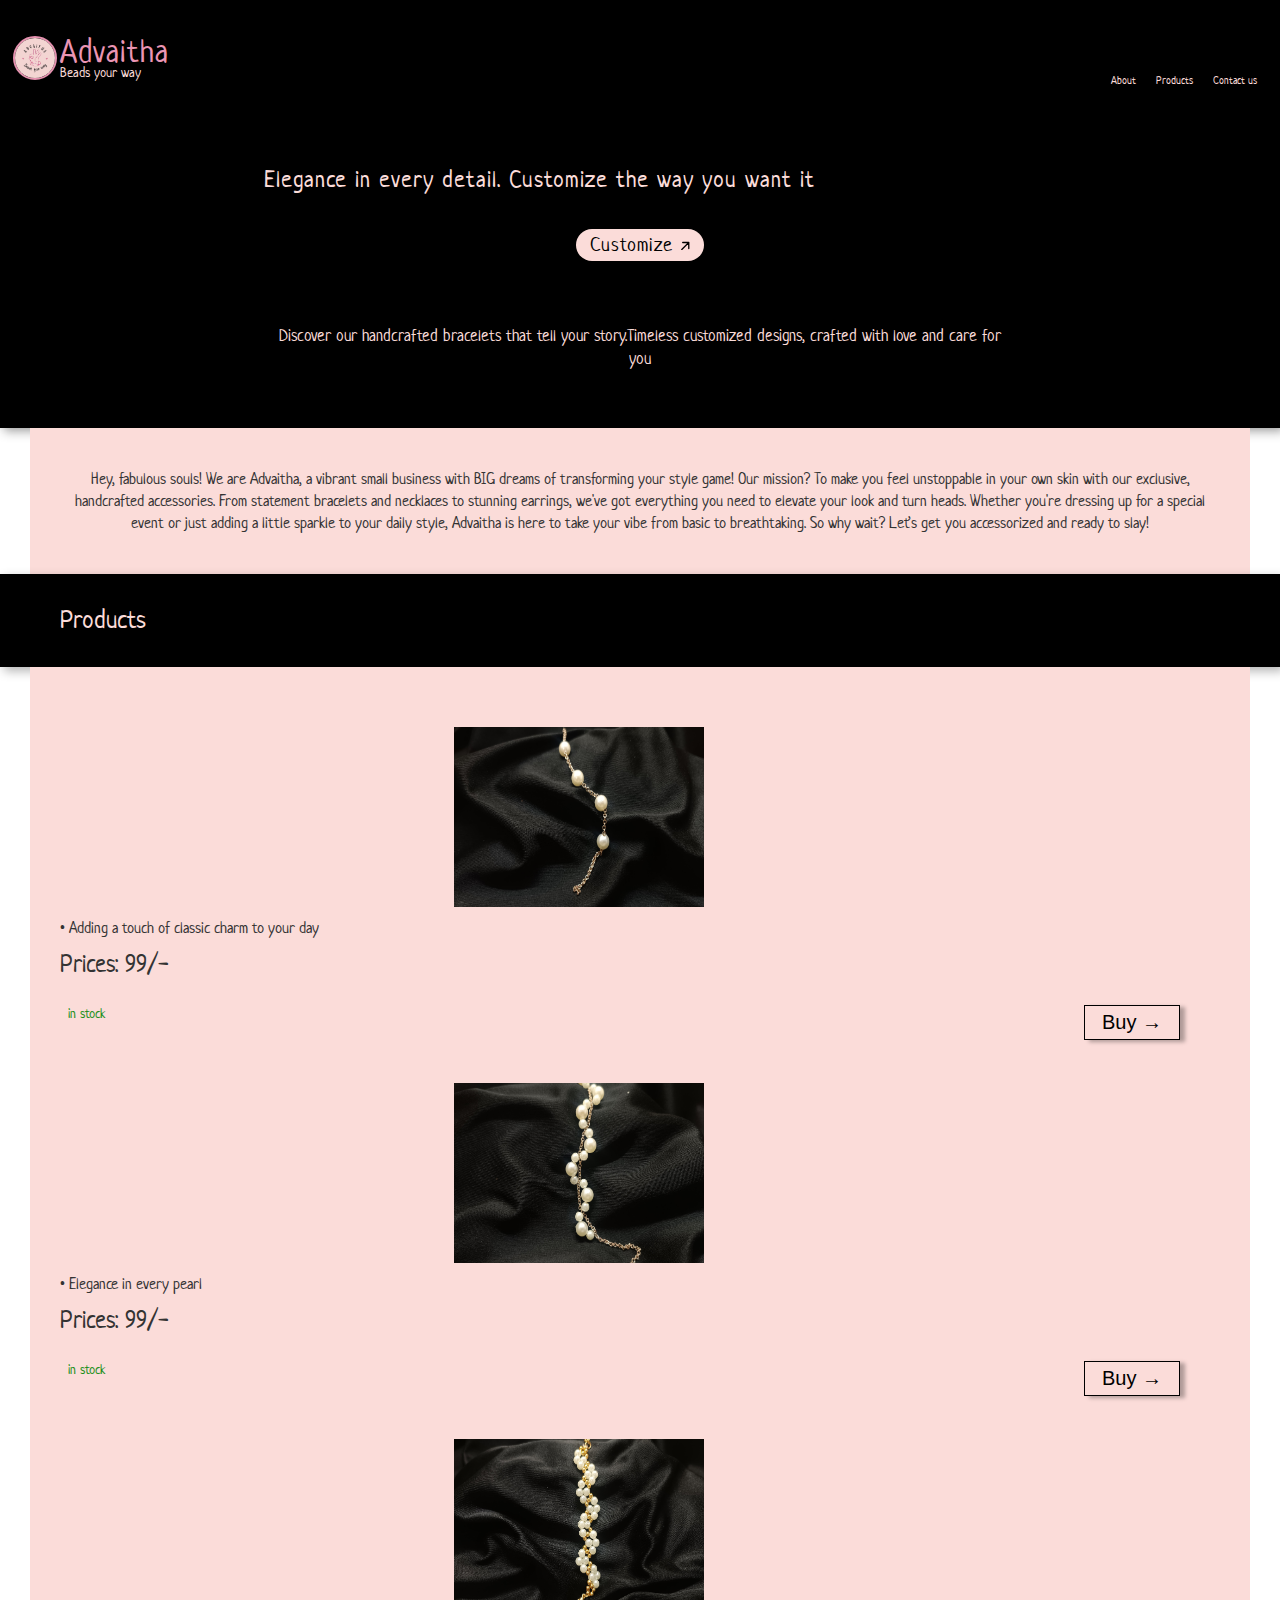
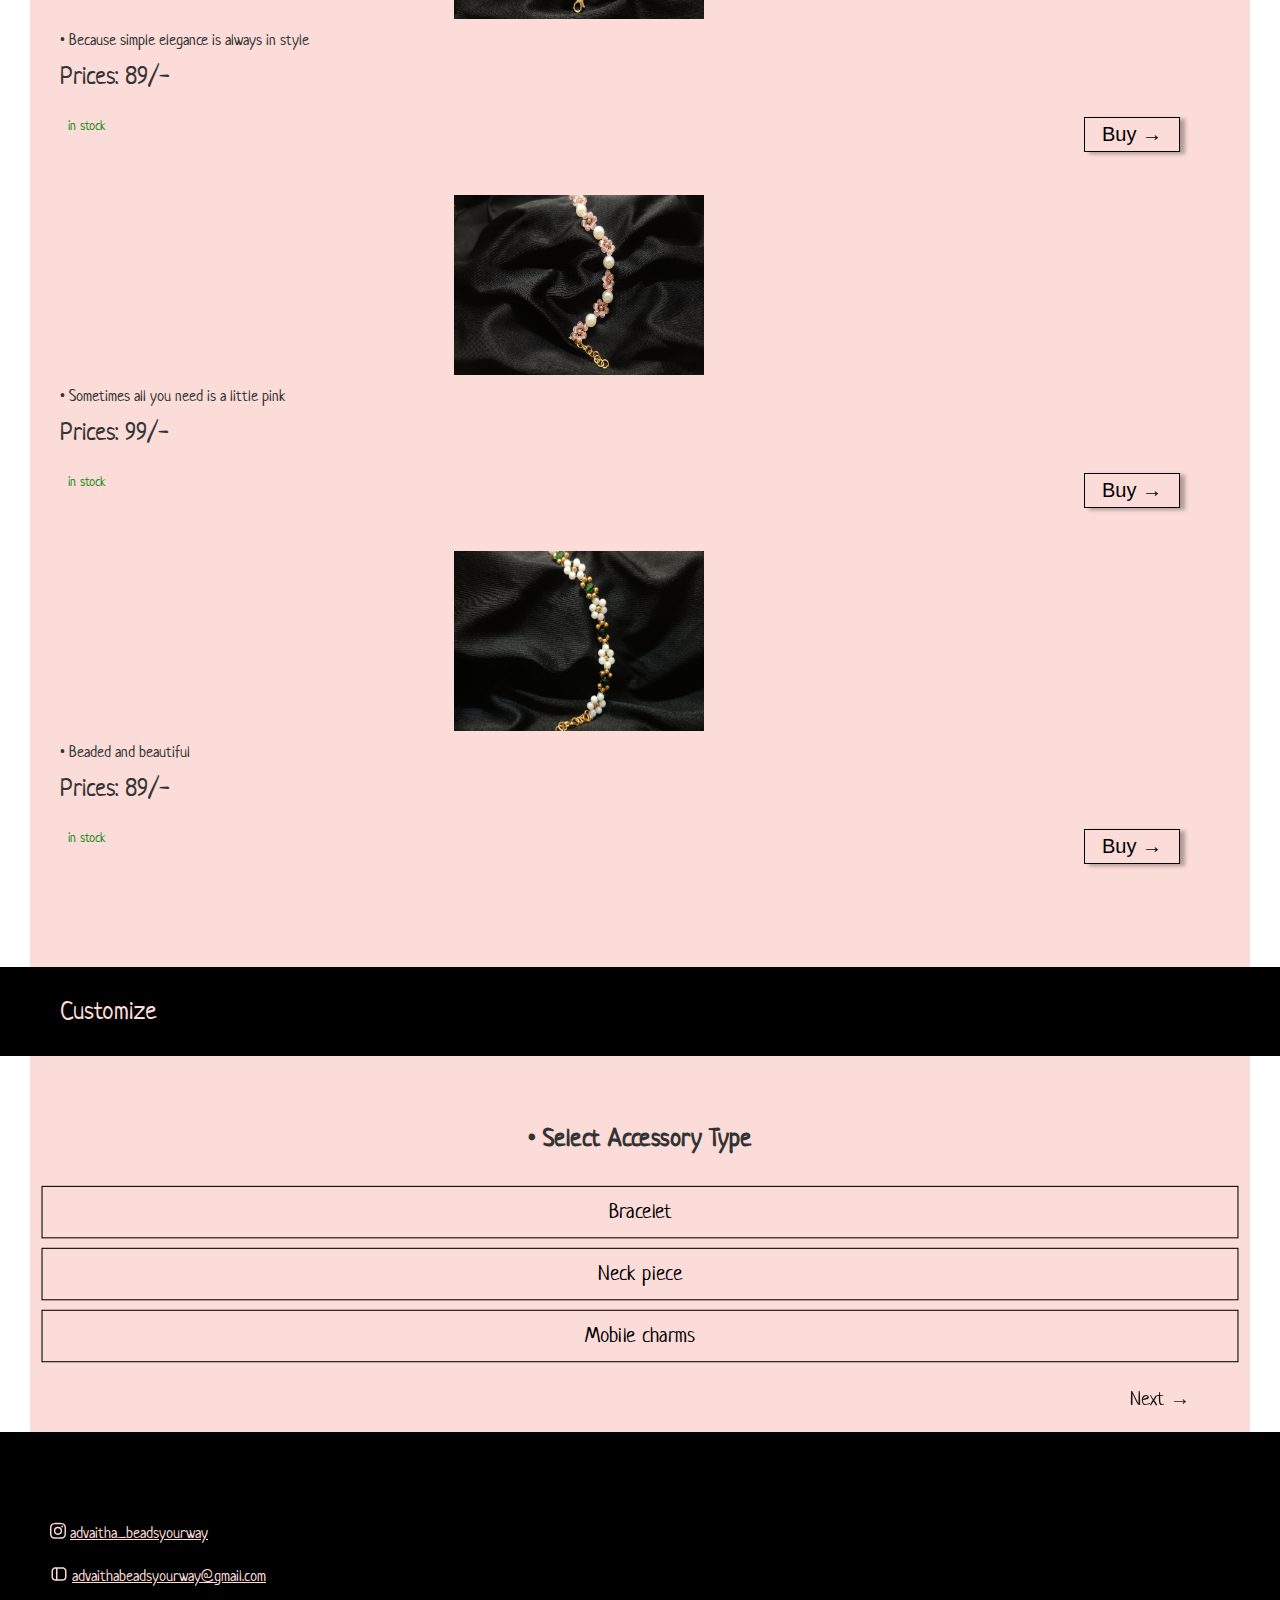
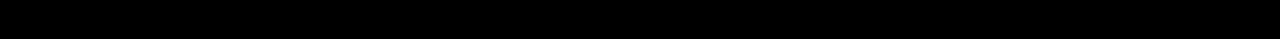
==== index.html @ ad66f29b "Rename advaitha.html to index.html" ====
<!DOCTYPE html>
<html lang="en">
<head>
    <meta charset="UTF-8">
    <meta name="viewport" content="width=device-width, initial-scale=1.0">
    <title>Advaitha - Beads your way</title>
    <link rel="stylesheet" href="styles.css">
    <link rel="preconnect" href="https://fonts.googleapis.com">
    <link rel="preconnect" href="https://fonts.gstatic.com" crossorigin>
    <link href="https://fonts.googleapis.com/css2?family=Loved+by+the+King&family=Neucha&display=swap" rel="stylesheet">
</head>
<body>
    <header>

      <div class="navbar">
        <div class="name"> Advaitha</div>
        <div class="sub">Beads your way</div>
        <div class="logo"> <img src="logo.jpeg" alt="logo" class="logo-img"> </div>
        <div class="navbar">
        <ul class="nav-links">
            <li><a href="#About">About</a></li>
            <li><a href="#Products">Products</a></li>
            <li><a href="#Contact_us">Contact us</a></li>
          </ul>
        <div class="hero">
           Elegance in every detail.  
          Customize the way you want it
        </div>
        <button  href="#Customize" class="try">
            Customize
            <svg width="11" style="transform:translate(1px, -1px)" viewBox="0 0 11 12" fill="none" xmlns="http://www.w3.org/2000/svg"><path d="M1.70985 4.5H7.7804M7.7804 4.5V10.5705M7.7804 4.5L0.780396 11.5" stroke="currentColor" stroke-width="1.3" stroke-linecap="round" stroke-linejoin="round"></path></svg>
            <path d="M1.70985 4.5H7.7804M7.7804 4.5V10.5705M7.7804 4.5L0.780396 11.5" stroke="currentColor" stroke-width="1.3" stroke-linecap="round" stroke-linejoin="round"></path>
        </button>
        <p class="discover"> Discover our handcrafted bracelets that tell your story.Timeless customized designs, crafted with love and care for you</p>
      </div>
       
    </header>

    <section id="About">

      <div class="abt">
        Hey, fabulous souls! We are Advaitha, a vibrant small business with BIG dreams of transforming your style game! Our mission? To make you feel unstoppable in your own skin with our exclusive, handcrafted accessories. From statement bracelets and necklaces to stunning earrings, we've got everything you need to elevate your look and turn heads. Whether you're dressing up for a special event or just adding a little sparkle to your daily style, Advaitha is here to take your vibe from basic to breathtaking. So why wait? Let’s get you accessorized and ready to slay!
      </div>

    </section>

    <section id="Products">

      <div class="pro"> Products</div>

      <div class="bracelets">

        <div><img src="1.jpeg" alt="products" class="pro-img"></div>
        <div class="dis">&#8226; Adding a touch of classic charm to your day<p class=" price" >  Prices: 99/-</p > <p class="stock"> in stock</p> 
            <div class ="buy"><button class="buy-btn" onclick="sendEmail('#IDPG01', '99')">Buy &rarr;</button></div></div>

        <div><img src="2.jpeg" alt="products" class="pro-img"></div>
        <div class="dis">&#8226; Elegance in every pearl <p class=" price" >  Prices: 99/-</p> <p class="stock"> in stock</p> 
            <div class ="buy"><button class="buy-btn" onclick="sendEmail('#IDPG01', '99')">Buy &rarr;</button></div> </div>

        <div><img src="3.jpeg" alt="products" class="pro-img"></div>
        <div class="dis">&#8226; Because simple elegance is always in style <p class=" price" >  Prices: 89/-</p> <p class="stock"> in stock</p> 
            <div class ="buy"><button class="buy-btn" onclick="sendEmail('#IDBN03', '89')">Buy &rarr;</button></div> </div>

        <div><img src="4.jpeg" alt="products" class="pro-img"></div>
        <div class="dis">&#8226; Sometimes all you need is a little pink<p class=" price" >  Prices: 99/-</p> <p class="stock"> in stock</p> 
            <div class ="buy"><button class="buy-btn" onclick="sendEmail('#IDBN04', '99')">Buy &rarr;</button></div> </div>

        <div><img src="5.jpeg" alt="products" class="pro-img"></div>
        <div class="dis">&#8226; Beaded and beautiful<p class=" price" >  Prices: 89/-</p> <p class="stock"> in stock</p>
             <div class ="buy"></div><button class="buy-btn" onclick="sendEmail('#IDBN05', '89')">Buy &rarr;</button></div></div>

      </div>

    </section>
    
    <section id="Customize">
        
        <div class="custom">Customize</div>

        
        <div class="container">
          <div class="question-container">

          <div id="q1" class="question">
            <h1>&#8226; Select Accessory Type</h1>
            <div class="options">

              <label><input type="radio" name="Accessory" value="Bracelet"> Bracelet</label>
              <label><input type="radio" name="Accessory" value="Neck piece"> Neck piece</label>
              <label><input type="radio" name="Accessory" value="Mobile charms">Mobile charms</label>

            </div>
          </div>

          <div id="q2" class="question">
            <h2>&#8226; Select adornments</h2>
            <div class="options">

              <label><input type="radio" name="Adornments" value="Pearls">Pearls</label>
              <label><input type="radio" name="Adornments" value="Beads">Beads</label>
              <label><input type="radio" name="Adornments" value="Crystals">Crystals</label>

            </div>
          </div>

          <div id="q3" class="question">
            <h3>&#8226; Select color type</h3>
            <div class="options">

              <label><input type="radio" name="color_type" value="Pastel">Pastel</label>
              <label><input type="radio" name="color_type" value="Dark ">Dark </label>
              <label><input type="radio" name="color_type" value="Multi-tone">Multi-tone</label>

            </div>
          </div>

          <div id="q4" class="question">
            <h4>&#8226; Spacers</h4>
            <div class="options">
              <label><input type="radio" name="Spacers" value="gold">Gold</label>
              <label><input type="radio" name="Spacers" value="Silver">Silver</label>
              <label><input type="radio" name="Spacers" value="None">None</label>
            </div>
          </div>

          <div id="q5" class="question">
            <h5>&#8226; Stringing material</h5>
            <div class="options">
              <label><input type="radio" name="Stringing_material" value="Nylon thread">Nylon thread</label>
              <label><input type="radio" name="Stringing_material" value="Gold chain">Gold chain</label>
              <label><input type="radio" name="Stringing_material" value="Metal chain">Metal chain</label>
            </div>
          </div>

          <div id="q6" class="question">
            <h6>&#8226; Packaging</h6>
            <div class="options">
              <label><input type="radio" name="Packaging" value="Delivery package">Delivery package</label>
              <label><input type="radio" name="Packaging" value="Gift package">Gift package</label>
              <label><input type="radio" name="Packaging" value="Custom package">Custom package</label>
            </div>
          </div>

          <div id="q7" class="question">
            <p class="p">&#8226; Customize it yourself</p>
            <input type="text" id="engraving" placeholder="specific colour or design..." >
          </div>

          <div class="buttons">
            <button class="btnb" id="prevBtn" onclick="prevQuestion()">&larr; Back</button>
            <button class="btnn" id="nextBtn" onclick="nextQuestion()">Next &rarr;</button>
          </div>

           <div class ="sbutt"><button  id="submitBtn" onclick="submitOrder()">Place order&rarr;</button></div>
          
        </div>
        </div>
      </div>
    </section>
    <section id="Contact_us">

      <div class="contact">

        <div class="insta"><svg xmlns="http://www.w3.org/2000/svg" width="16" viewBox="0 0 16 17" fill="none"><g fill="currentColor" clip-path="url(#a)"><path d="M7.99 2.27c2.137 0 2.39.01 3.231.048.781.034 1.203.165 1.485.275.372.143.64.318.918.596.282.282.454.547.597.92.11.28.24.705.275 1.484.038.843.047 1.096.047 3.23 0 2.138-.01 2.391-.047 3.232-.034.781-.165 1.203-.275 1.484-.143.372-.319.641-.597.92a2.46 2.46 0 0 1-.918.596c-.282.11-.707.24-1.485.275-.844.037-1.097.047-3.231.047-2.137 0-2.39-.01-3.231-.047-.781-.034-1.203-.166-1.485-.275a2.472 2.472 0 0 1-.918-.597 2.46 2.46 0 0 1-.597-.919c-.11-.28-.24-.706-.275-1.484-.038-.844-.047-1.097-.047-3.231 0-2.138.01-2.39.047-3.231.034-.782.165-1.204.275-1.485.144-.372.319-.64.597-.919a2.46 2.46 0 0 1 .918-.596c.282-.11.707-.241 1.485-.275.84-.038 1.094-.047 3.231-.047Zm0-1.44c-2.172 0-2.444.01-3.297.047-.85.037-1.434.175-1.94.372a3.905 3.905 0 0 0-1.42.925A3.92 3.92 0 0 0 .41 3.589C.212 4.1.074 4.68.037 5.53c-.038.856-.047 1.128-.047 3.3 0 2.172.01 2.444.047 3.297.037.85.175 1.434.372 1.94.206.529.478.976.925 1.42.444.443.89.718 1.415.921.51.197 1.091.334 1.941.372.853.037 1.125.047 3.297.047s2.444-.01 3.297-.047c.85-.038 1.434-.175 1.94-.372a3.91 3.91 0 0 0 1.416-.922 3.91 3.91 0 0 0 .922-1.415c.197-.51.334-1.091.372-1.941.037-.853.047-1.125.047-3.297s-.01-2.444-.047-3.297c-.038-.85-.175-1.434-.372-1.94a3.748 3.748 0 0 0-.916-1.422 3.911 3.911 0 0 0-1.415-.922C12.72 1.055 12.14.918 11.29.88c-.856-.04-1.128-.05-3.3-.05Z"></path><path d="M7.99 4.72a4.11 4.11 0 0 0 0 8.22 4.11 4.11 0 0 0 0-8.22Zm0 6.776a2.666 2.666 0 1 1 0-5.332 2.666 2.666 0 0 1 0 5.332ZM13.221 4.558a.96.96 0 1 1-1.919 0 .96.96 0 0 1 1.92 0Z"></path></g></svg>
         <a href="https://www.instagram.com/advaitha_beadsyourway/" target="_blank" class="ig">advaitha_beadsyourway</a></div>

        <div class="gmail"> <svg width="18" viewBox="0 0 24 24" fill="none" xmlns="http://www.w3.org/2000/svg"><path fill-rule="evenodd" clip-rule="evenodd" d="M9.35719 3H14.6428C15.7266 2.99999 16.6007 2.99998 17.3086 3.05782C18.0375 3.11737 18.6777 3.24318 19.27 3.54497C20.2108 4.02433 20.9757 4.78924 21.455 5.73005C21.7568 6.32234 21.8826 6.96253 21.9422 7.69138C22 8.39925 22 9.27339 22 10.3572V13.6428C22 14.7266 22 15.6008 21.9422 16.3086C21.8826 17.0375 21.7568 17.6777 21.455 18.27C20.9757 19.2108 20.2108 19.9757 19.27 20.455C18.6777 20.7568 18.0375 20.8826 17.3086 20.9422C16.6008 21 15.7266 21 14.6428 21H9.35717C8.27339 21 7.39925 21 6.69138 20.9422C5.96253 20.8826 5.32234 20.7568 4.73005 20.455C3.78924 19.9757 3.02433 19.2108 2.54497 18.27C2.24318 17.6777 2.11737 17.0375 2.05782 16.3086C1.99998 15.6007 1.99999 14.7266 2 13.6428V10.3572C1.99999 9.27341 1.99998 8.39926 2.05782 7.69138C2.11737 6.96253 2.24318 6.32234 2.54497 5.73005C3.02433 4.78924 3.78924 4.02433 4.73005 3.54497C5.32234 3.24318 5.96253 3.11737 6.69138 3.05782C7.39926 2.99998 8.27341 2.99999 9.35719 3ZM6.85424 5.05118C6.24907 5.10062 5.90138 5.19279 5.63803 5.32698C5.07354 5.6146 4.6146 6.07354 4.32698 6.63803C4.19279 6.90138 4.10062 7.24907 4.05118 7.85424C4.00078 8.47108 4 9.26339 4 10.4V13.6C4 14.7366 4.00078 15.5289 4.05118 16.1458C4.10062 16.7509 4.19279 17.0986 4.32698 17.362C4.6146 17.9265 5.07354 18.3854 5.63803 18.673C5.90138 18.8072 6.24907 18.8994 6.85424 18.9488C7.17922 18.9754 7.55292 18.9882 8 18.9943V5.0057C7.55292 5.01184 7.17922 5.02462 6.85424 5.05118ZM10 5V19H14.6C15.7366 19 16.5289 18.9992 17.1458 18.9488C17.7509 18.8994 18.0986 18.8072 18.362 18.673C18.9265 18.3854 19.3854 17.9265 19.673 17.362C19.8072 17.0986 19.8994 16.7509 19.9488 16.1458C19.9992 15.5289 20 14.7366 20 13.6V10.4C20 9.26339 19.9992 8.47108 19.9488 7.85424C19.8994 7.24907 19.8072 6.90138 19.673 6.63803C19.3854 6.07354 18.9265 5.6146 18.362 5.32698C18.0986 5.19279 17.7509 5.10062 17.1458 5.05118C16.5289 5.00078 15.7366 5 14.6 5H10Z" fill="currentColor"></path></svg>
         <a href="mailto:advaithabeadsyourway@gmail.com" class="mail">advaithabeadsyourway@gmail.com</a></div>
</div>

      </div>

    </section>
    <script src="script.js"></script>
</body>
</html>
---- styles.css ----
body {
    margin: 0;
    padding: 0;
    background-color: #ffffff;
    color: #333;
    font-family: "neucha", serif;
    font-weight: 400;
    font-style: normal;
    width: 100%;
    overflow-x: hidden;
    
    
}
.name {
  font-size: 32px;
  color: rgba(235, 149, 180, 1);
  letter-spacing: 1px;
  position: relative;
  padding-left: 60px;
  top: 30px;

}
  
.sub {
  font-size: 14px;
  color: rgba(251, 220, 217, 1);
  position: relative;
  padding-left: 60px;
  top: 22px;
}


.navbar{
  background-color: black;
  padding-bottom: 8px;
  box-shadow: 4px 4px 10px rgba(0, 0, 0, 0.3); 
  
}
.nav-links{
  list-style: none;
  display: flex;
  text-align: center;
  margin-right: 0px;
  justify-content: flex-end;
  right: 13px;
  position: relative;
  top: -58px;
  

}
.nav-links a{
  color: rgba(251, 220, 217, 1);
  text-decoration: none;
  padding-inline: 10px;
  font-size: 11px;
 
}
.nav-links a:hover{
  color:rgba(235, 149, 180, 1) ;
}
.hero{
  color: rgba(251, 220, 217, 1);
  font-size: 24px;
  position: relative;
  text-align: center;
  width: 78%;
  margin: 0px 40px 50px 40px;
  letter-spacing: 1px;
 
}

.discover{
  color: rgba(251, 220, 217, 1);
  font-size: 17px;
  text-align: center;
  width: 57%;
  position: relative;
  left: 50%;
  top: 80px;
  padding-bottom: 55px;
  transform: translate(-50%, -50%); 

}
.logo-img{
  position: relative;
  left:13px;
  top: -24px;
  width: 40px;
  height: 40px;
  border-radius: 23px;
  border: 2px solid rgba(235, 149, 180, 1);
  filter: brightness(.97);
}

.try{
  position: relative;
  width: 128px;
  height: 32px;
  border-radius: 20px;
  background-color:  rgba(251, 220, 217, 1);
  font-family: "neucha", serif;
  font-weight: 400;
  font-style: normal;
  font-size: 20px;
  letter-spacing: 1px;
  text-align: center;
  left: 50%;
  transform: translate(-50%, -50%); 
  border: none;
  transition:  0.1s ease; 
}
button:active{
  background-color:black;
  color: rgba(251, 220, 217, 1);
  transform: scale(0.99);
}
.abt{
  background-color:  rgba(251, 220, 217, 1);
  text-align: center;
  padding: 40px;
  margin: 0px 30px;
}
.pro{
  padding:30px 60px;
  background-color: black;
  color: rgba(251, 220, 217, 1);
  font-size: 26px;
  box-shadow: 4px 4px 10px rgba(0, 0, 0, 0.3); 
 
}
.bracelets{
  background-color: rgba(251, 220, 217, 1);
  padding: 60px 0px;
  margin: 0px 30px;
  margin-bottom: 0px;
}
.pro-img{
  width: 250px;
  height: 180px;
  position: relative;
  left: 45%;
  right: 50%;
  transform: translate(-50%, 0%); 
  display:flex;

 
}
.stock{
  font-size:14px;
  margin-left: 8px;
  color: rgb(30, 144, 32);
  margin-top: 0px;
  margin-bottom: 60px;
 
  
}
.dis{
  margin:10px 30px;
  padding-bottom: 0px;
  margin-bottom: 0px;
}
.price{
  font-size:25px;
  margin-top: 9px;
  
}
.stock,.buy{
  display: inline-block;
  vertical-align: text-top;
  
}
.buy-btn{
  position: absolute;
  right: 100px;
  margin-bottom:40px;
  background: rgba(251, 220, 217, 1);
  border: 1px solid  #000000;
  color: #000000;
  padding: 5px 17px;
  font-size: 20px;
  box-shadow: 5px 2px 4px rgba(0, 0, 0, 0.3); 
}


.custom{
  padding:28px 60px;
  margin-top: 0px;
  background-color: black;
  color: rgba(251, 220, 217, 1);
  font-size: 26px;

  
}



.question h1,
.question h2,
.question h3,
.question h4,
.question h5,
.question h6,
.question p {
    font-size: 24px; 
    margin-top:70px;
    margin-bottom: 30px;
  
}
.p{
  font-weight:bold ;
}

.question-container {
  background: rgba(251, 220, 217, 1);
  padding-bottom: 20px;
  padding: 16px;
  position: relative;
  height: auto;
  display: flex;
  align-items: flex-start;
  justify-content: center;
  padding-top: 20px; 
  overflow: hidden;
  margin:0px 30px ;
}

.question {
  position: absolute;
  width: 100%;
  top: 0; 
  left: 50%;
  transform: translateX(-50%); 
  opacity: 0;
  visibility: hidden;
  transition: opacity 0.4s ease-in-out, transform 0.4s ease-in-out;
  text-align: center;
  border-radius: 10px;
  font-size: 28px;
}

.question.active {
  opacity: 1;
  visibility: visible;
  transform: translateX(-50%) scale(1.05);
}
.options label {
  display: block;
  background: rgba(251, 220, 217, 1);
  border: 1px solid  #000000;
  color: #000000;
  padding: 11px;
  margin: 9px 40px;
  cursor: pointer;
  transition: 0.3s;
  font-size: 20px;

}

.options label:hover {
  background :black;
  border:none;
  color: rgba(251, 220, 217, 1);
 
}

input[type="radio"] {
  display: none;
}

#engraving {
  position: absolute;
  background: rgb(241, 241, 241);
  border: 1px solid  #000000;
  color: #000000;
  padding: 10px 20px;
  border-radius: 0px;
  font-size: 13px;
  display: none;
  left: 44%;
  margin: 0px 20px ;
  transform: translate(-50%, 0%); 
}
.sbutt{
  margin: 150px;
  padding: 20px;
  font-size: 5px;
  text-align: center;
  display: flex;
  justify-content: center;
}

.buttons {
  margin-top: 300px;
  font-size: 25px;
  text-align: center;

}

.btnn {
  position: absolute;
  background :rgba(251, 220, 217, 1);
  border:none;
  color:  #000000; 
  padding: 10px 30px;
  cursor: pointer;
  font-size: 20px;
  opacity: 0.9;
  transition: 0.3s;
  display: flex;
  justify-content:flex-end;
  right: 30px;
  font-family: "neucha", serif;
  font-weight: 400;
  font-style: normal;

}

.btnb{
  position: absolute;
  background :rgba(251, 220, 217, 1);
  border:none;
  color:  #000000;
  padding: 10px 30px;
  cursor: pointer;
  font-size: 20px;
  opacity: 0.9;
  transition: 0.3s;
  display: flex;
  justify-content:flex-end;
  left: 30px;
  font-family: "neucha", serif;
  font-weight: 400;
  font-style: normal;
}

#prevBtn {
  display: none;
}

#submitBtn {
  background:  #000000;
  border: none;
  color: rgba(251, 220, 217, 1);
 
  padding: 10px 0px;
  border-radius: 0;
  cursor: pointer;
  font-size: 22px;
  margin-top: 70px;
  display: none;
  transition: 0.1s;
  width: 100%;
  position: absolute;
  font-family: "neucha", serif;
  font-weight: 400;
  font-style: normal;
  box-shadow: 4px 4px 10px rgba(0, 0, 0, 0.3); 
}

#submitBtn:hover {
  
  background :rgba(251, 220, 217, 1);
  border: none;
  color:  #000000;
}
.contact{
  padding: 50px;
  color:rgba(251, 220, 217, 1);
  background :black;
  vertical-align: top;
}
.ig{
  color:rgba(251, 220, 217, 1);
  text-decoration: underline;
  margin-top: 40px; 
  vertical-align: top;
}
.mail {
  color:rgba(251, 220, 217, 1);
  text-decoration: underline; 
  vertical-align: top;
}
.insta{
  margin-top: 40px;
}
.gmail{
  margin-top: 20px; 
}
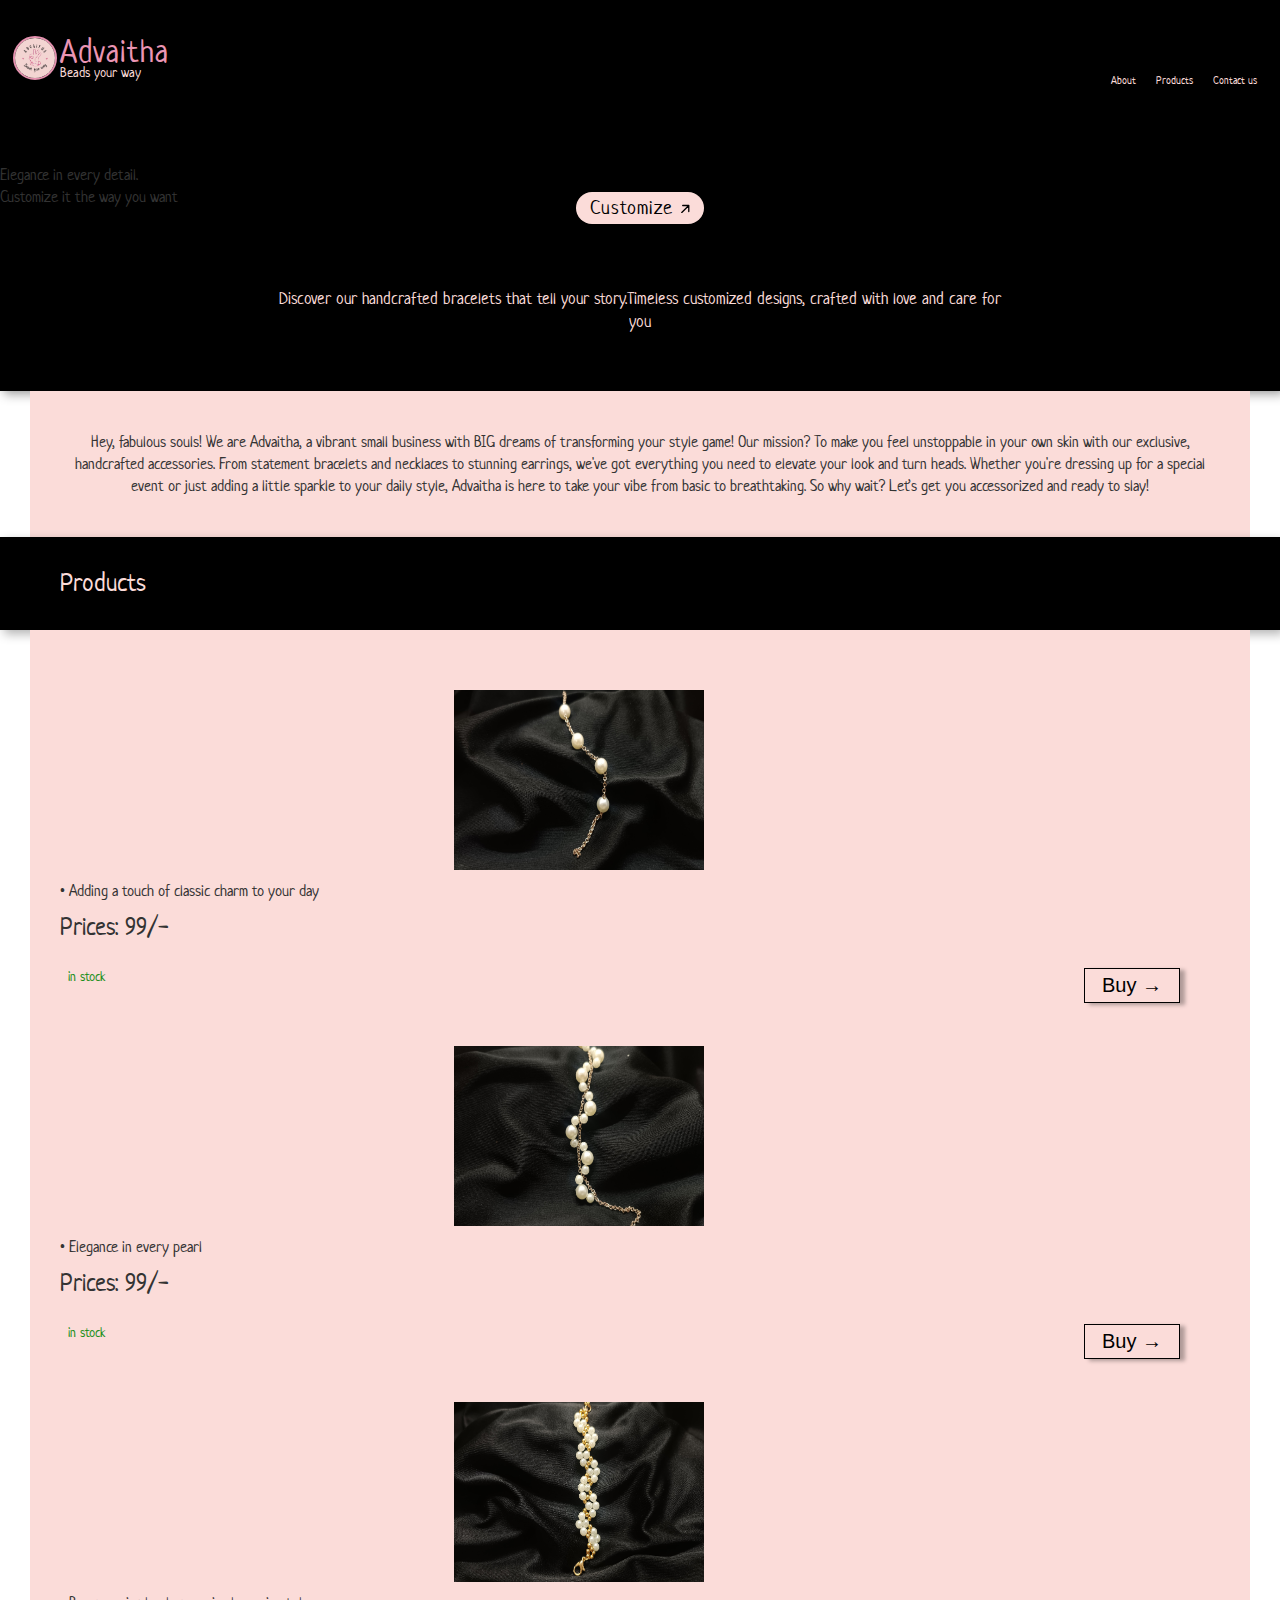
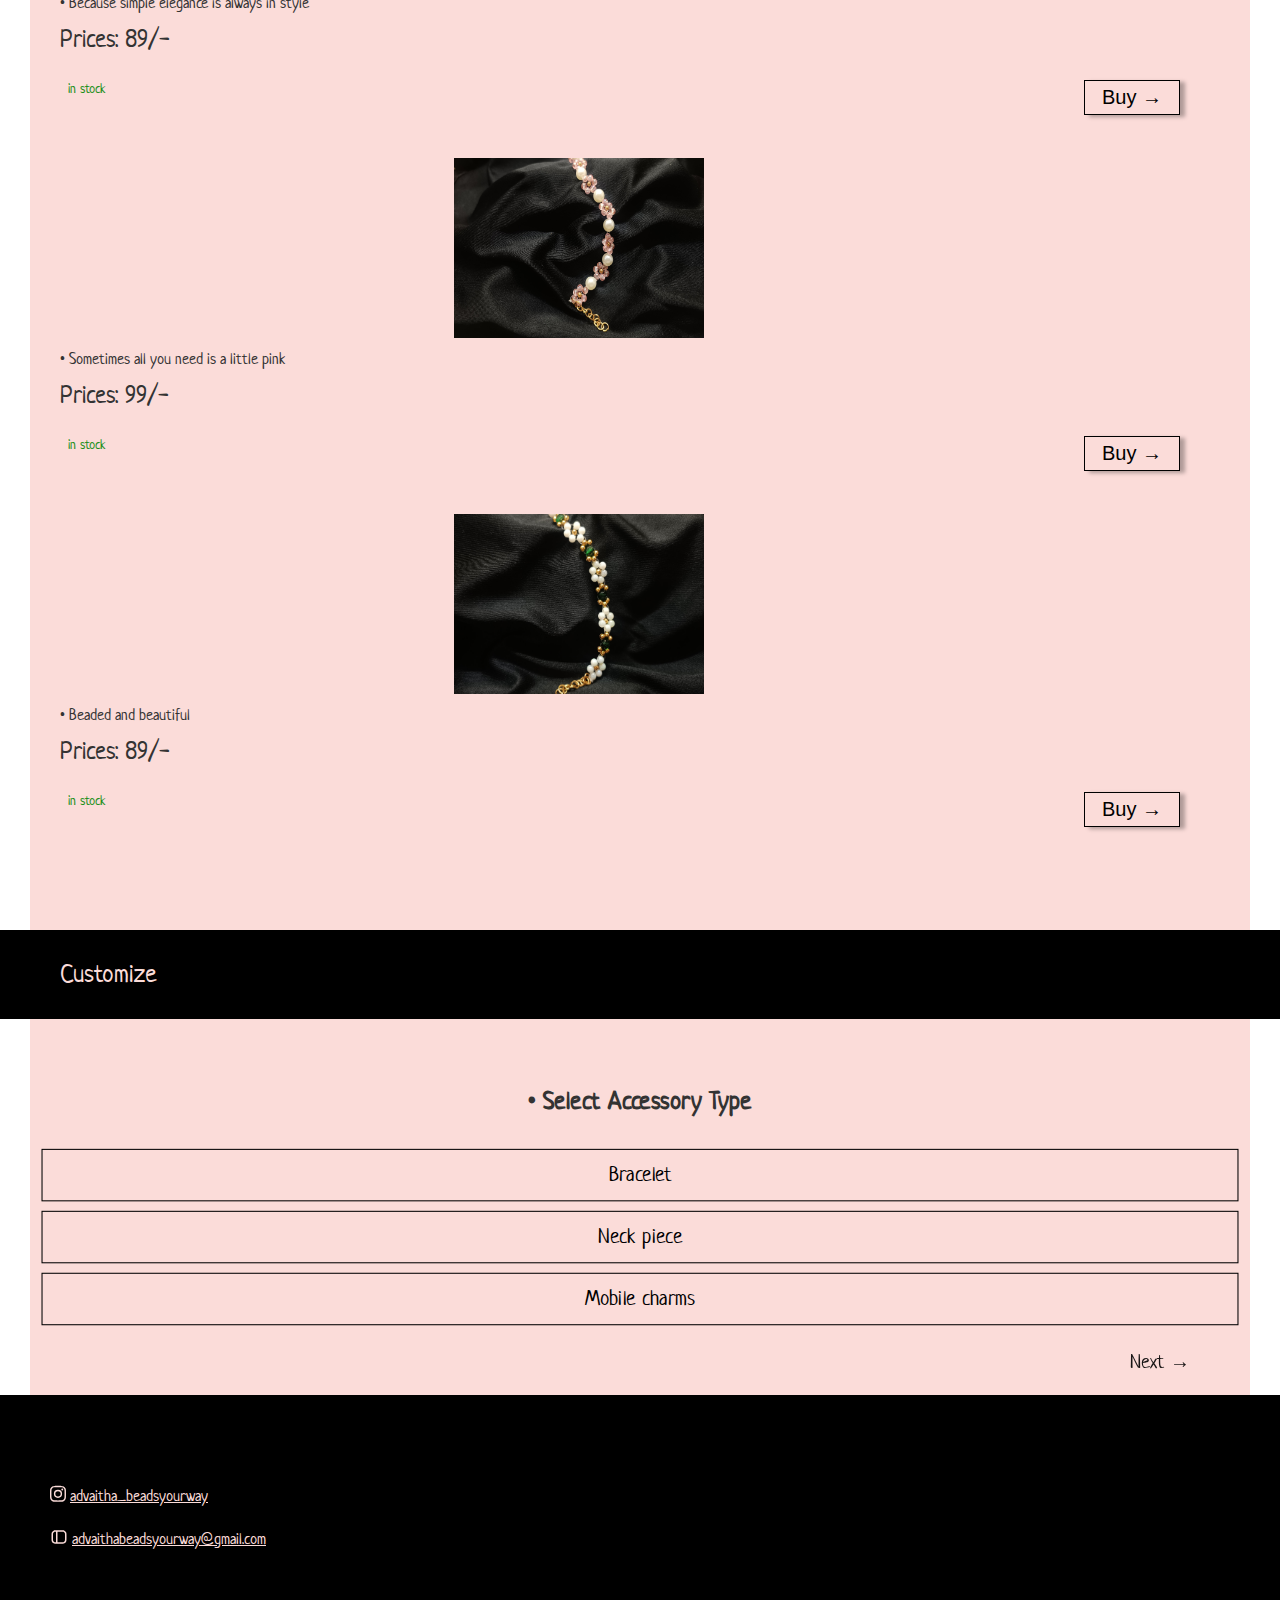
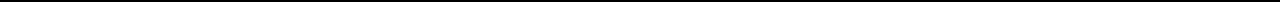
==== commit 9681a41c: "Update index.html" ====
--- a/index.html
+++ b/index.html
@@ -22,9 +22,11 @@
             <li><a href="#Products">Products</a></li>
             <li><a href="#Contact_us">Contact us</a></li>
           </ul>
-        <div class="hero">
+        <div class="hero1">
            Elegance in every detail.  
-          Customize the way you want it
+        </div>
+             <div class="hero2">  
+          Customize it the way you want
         </div>
         <button  href="#Customize" class="try">
             Customize
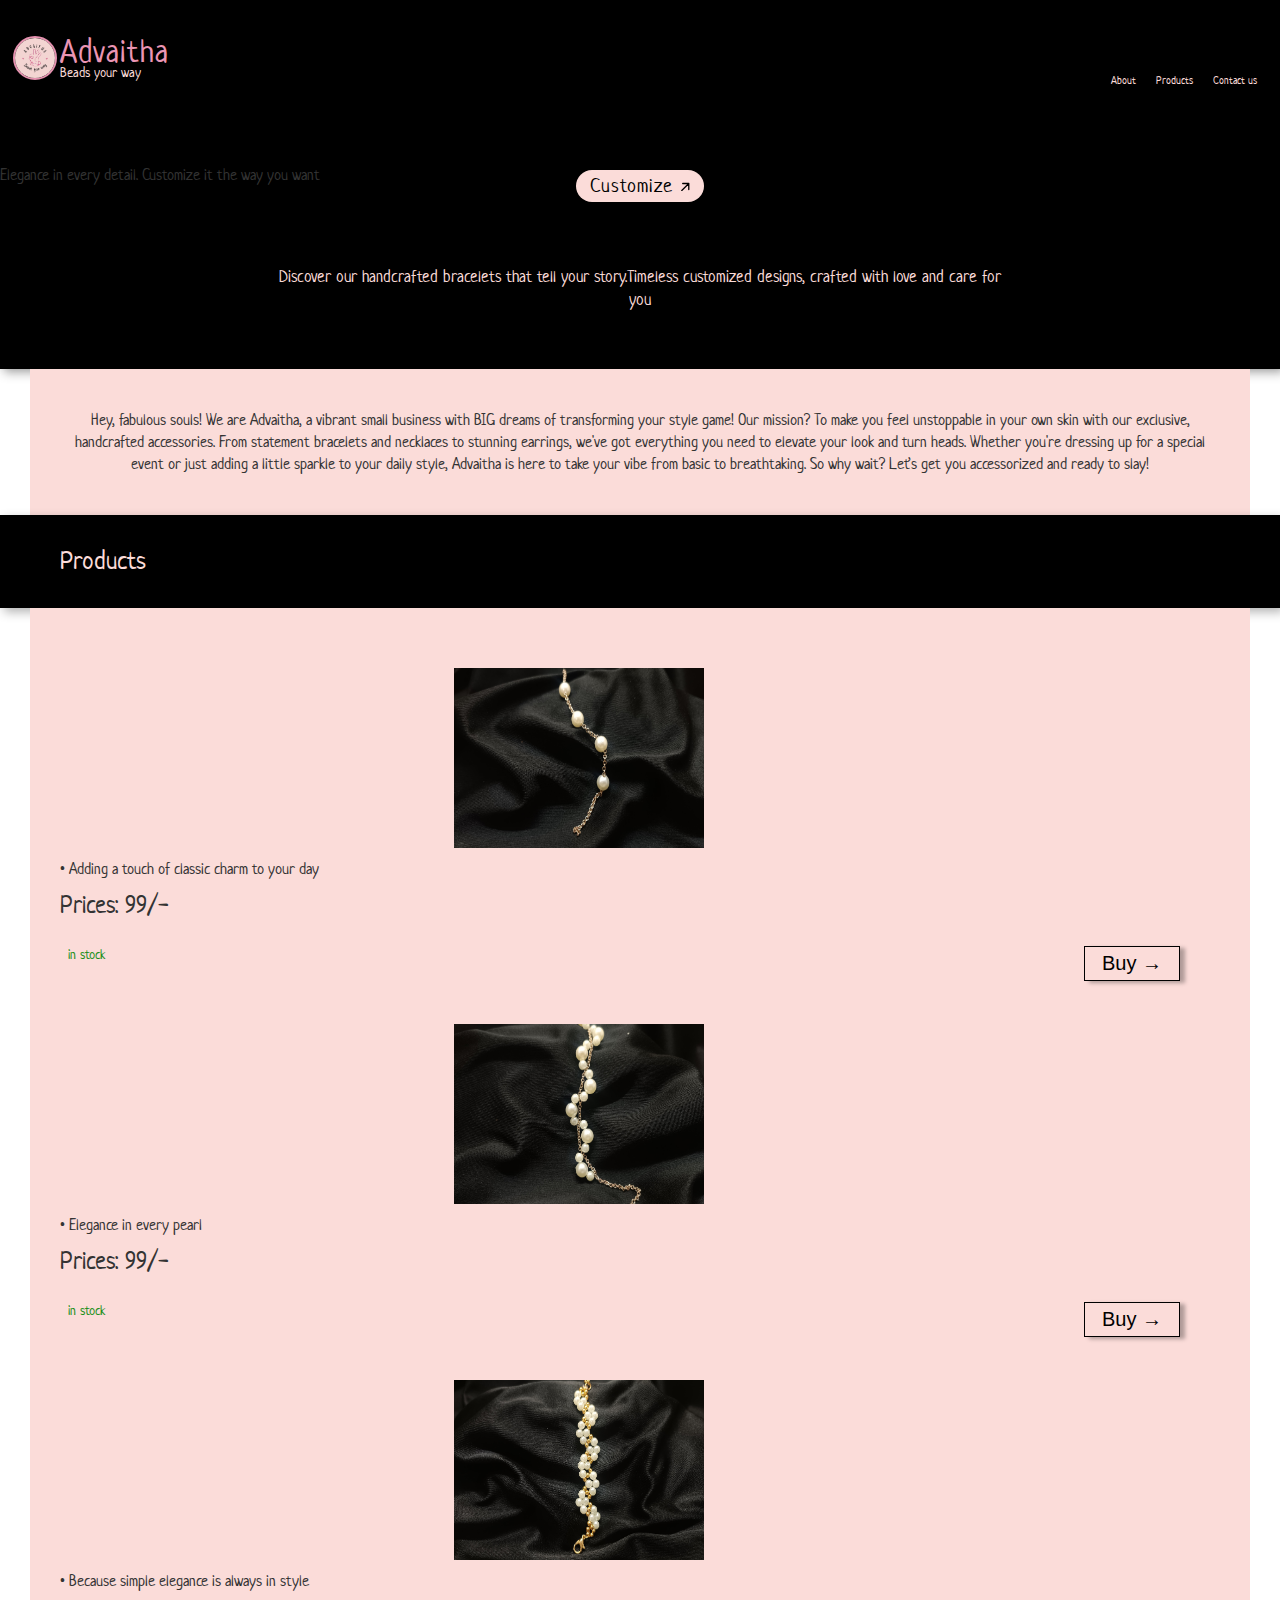
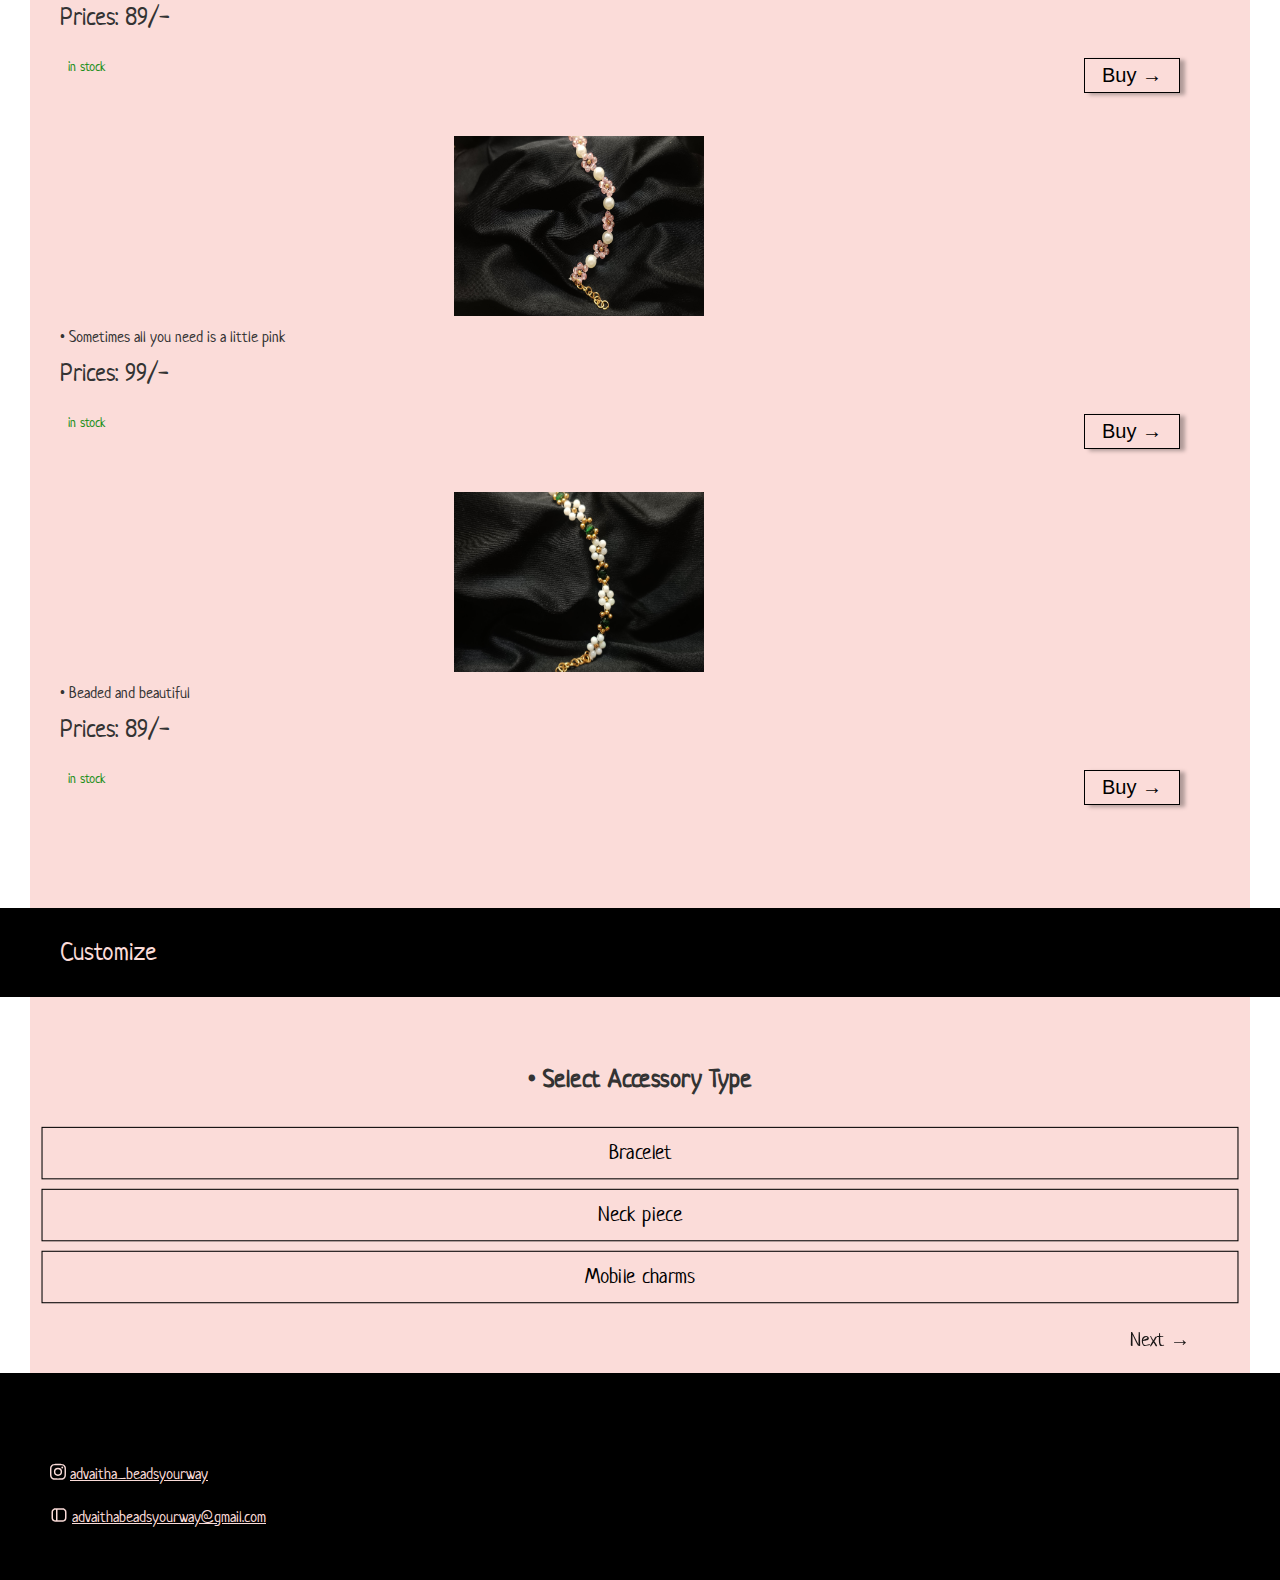
==== commit 009b2a3f: "Update index.html" ====
--- a/index.html
+++ b/index.html
@@ -23,9 +23,7 @@
             <li><a href="#Contact_us">Contact us</a></li>
           </ul>
         <div class="hero1">
-           Elegance in every detail.  
-        </div>
-             <div class="hero2">  
+           Elegance in every detail.   
           Customize it the way you want
         </div>
         <button  href="#Customize" class="try">
--- a/styles.css
+++ b/styles.css
@@ -58,7 +58,16 @@
 .nav-links a:hover{
   color:rgba(235, 149, 180, 1) ;
 }
-.hero{
+.hero1.{
+  color: rgba(251, 220, 217, 1);
+  font-size: 24px;
+  position: relative;
+  text-align: center;
+  width: 78%;
+  margin: 0px 40px 50px 40px;
+  letter-spacing: 1px;
+ 
+}hero2{
   color: rgba(251, 220, 217, 1);
   font-size: 24px;
   position: relative;
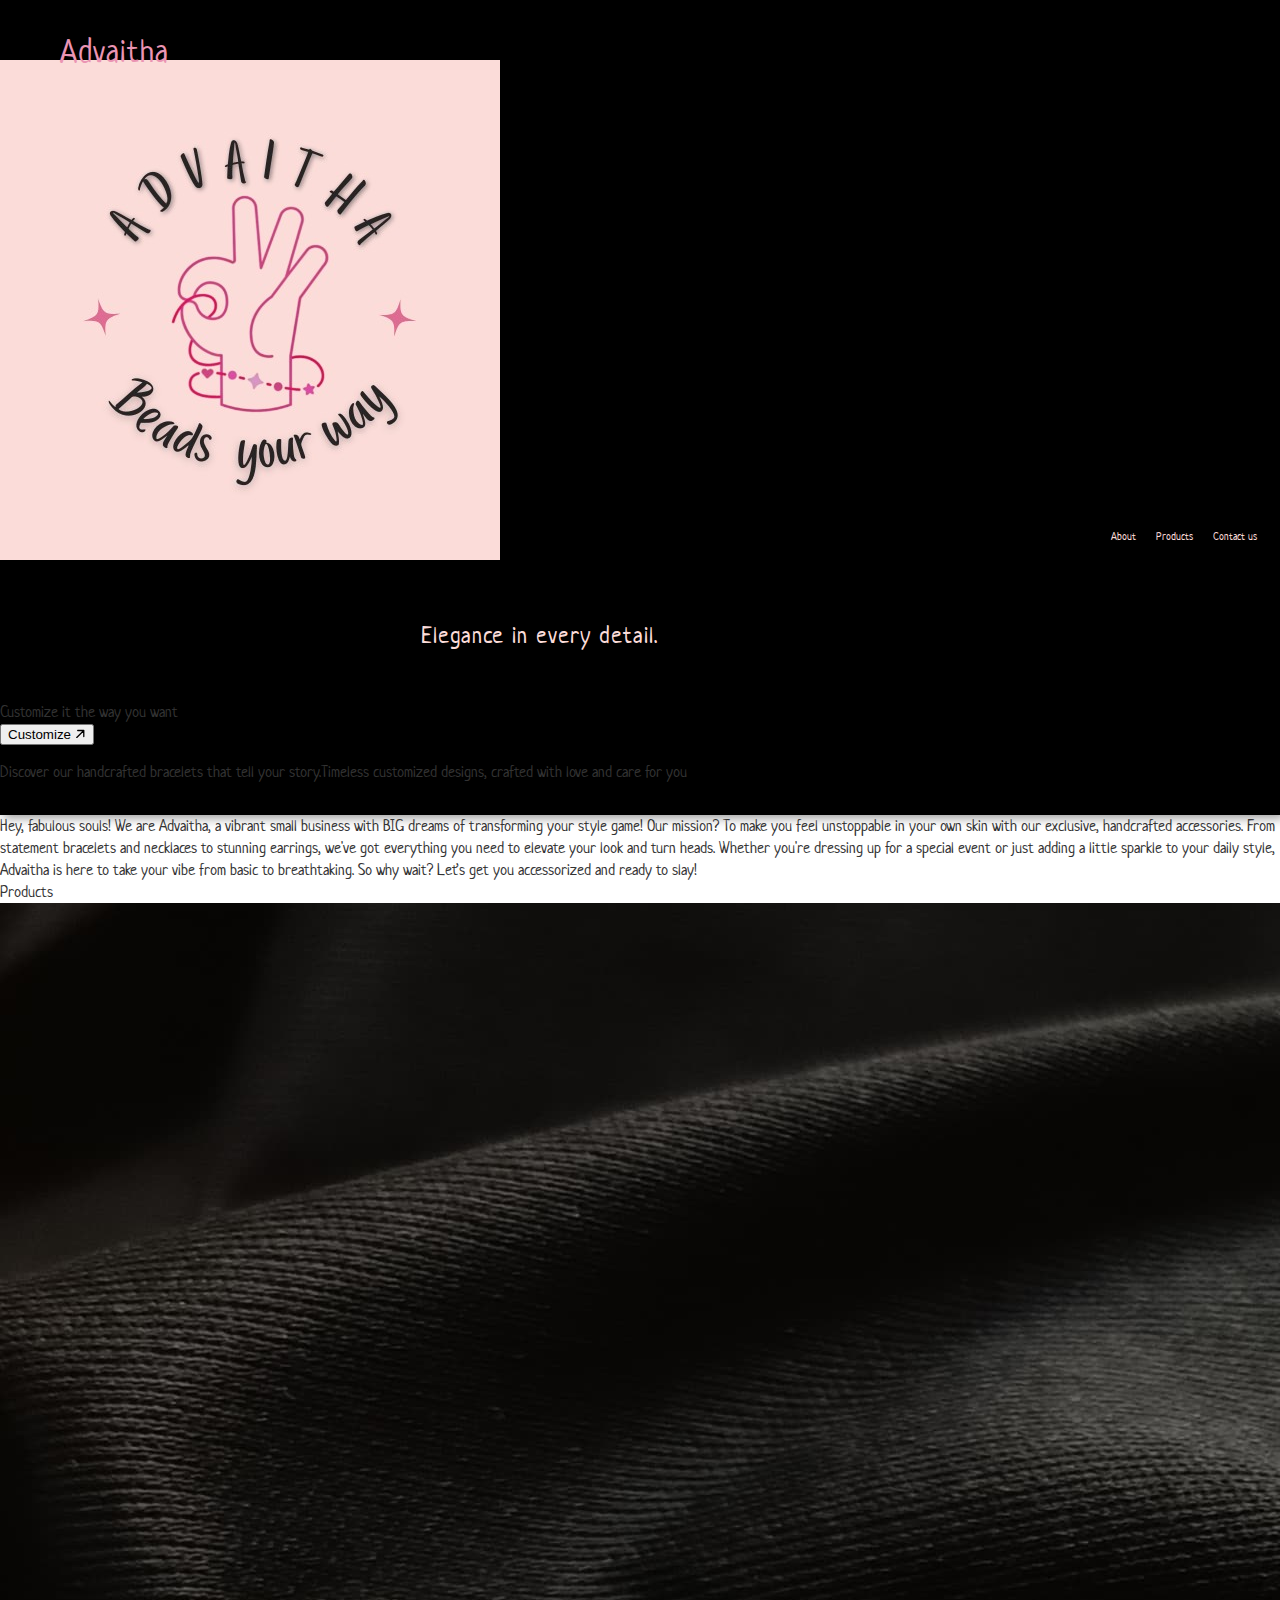
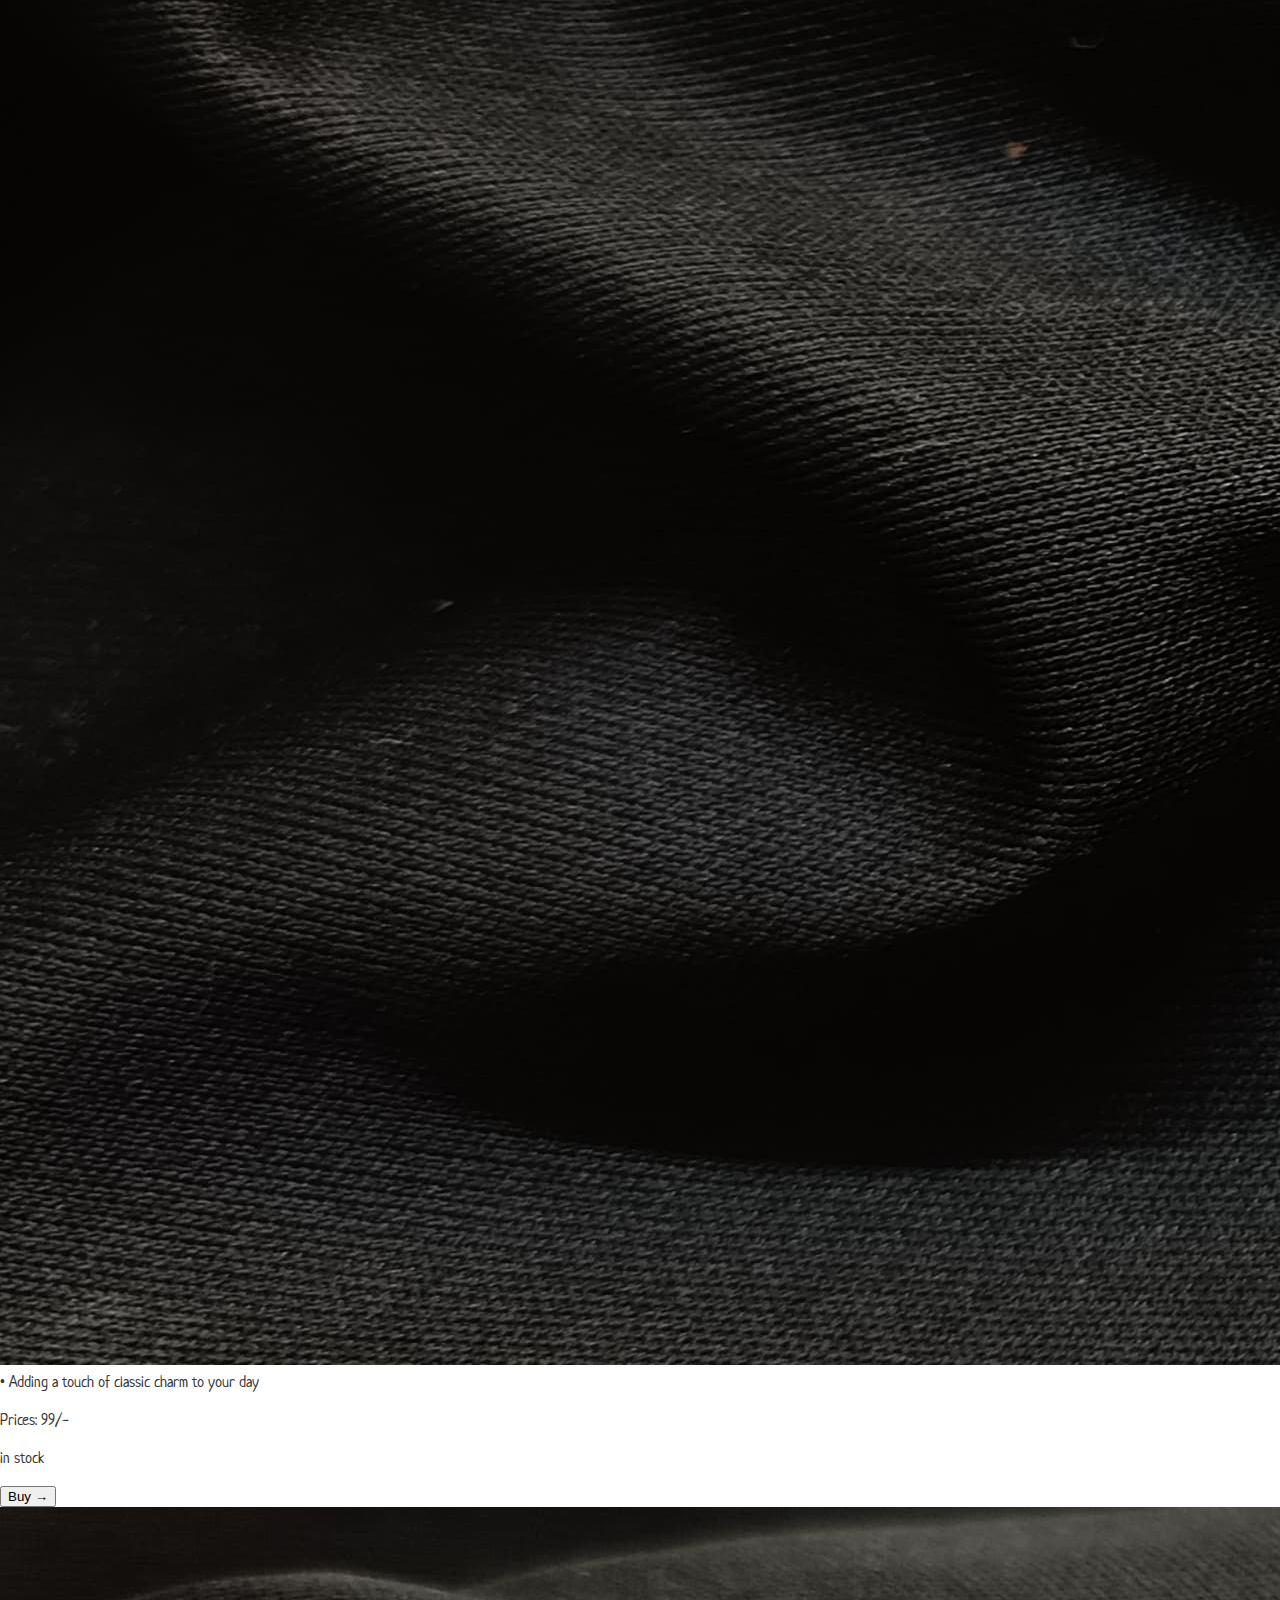
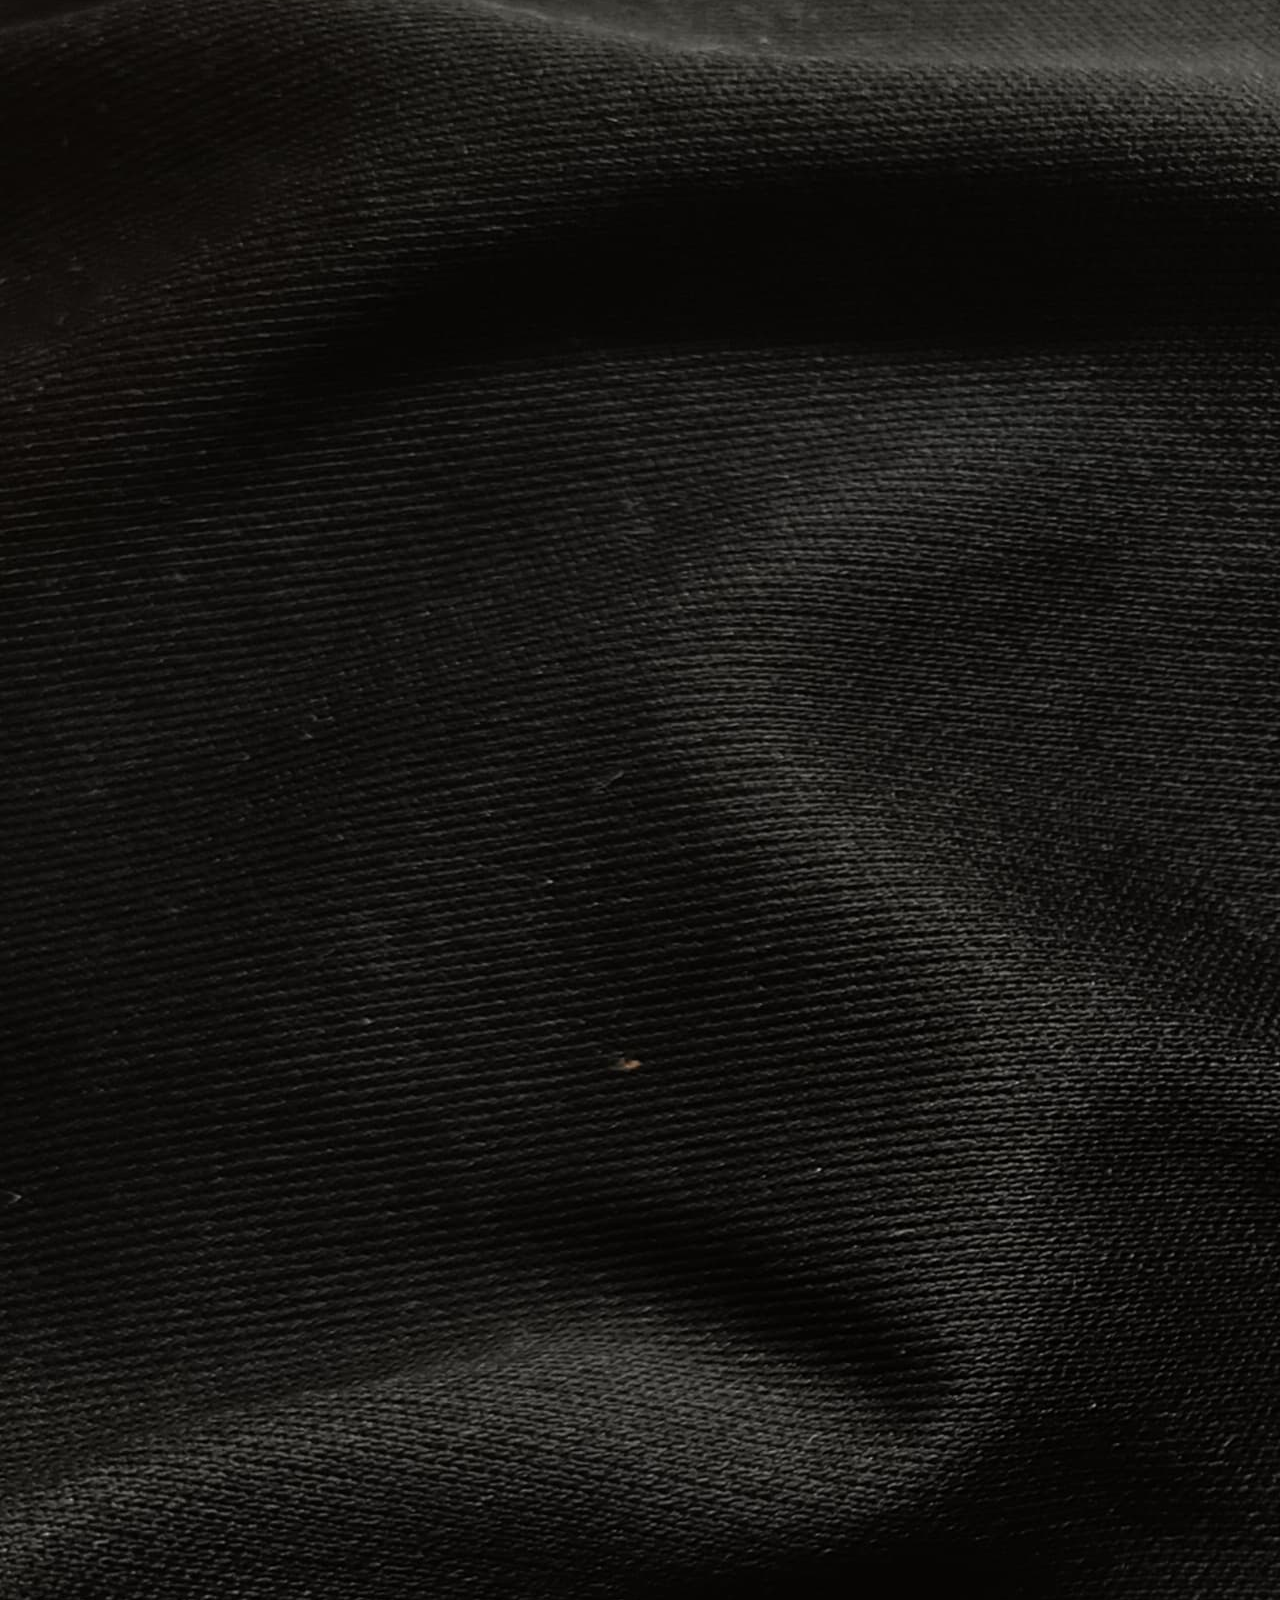
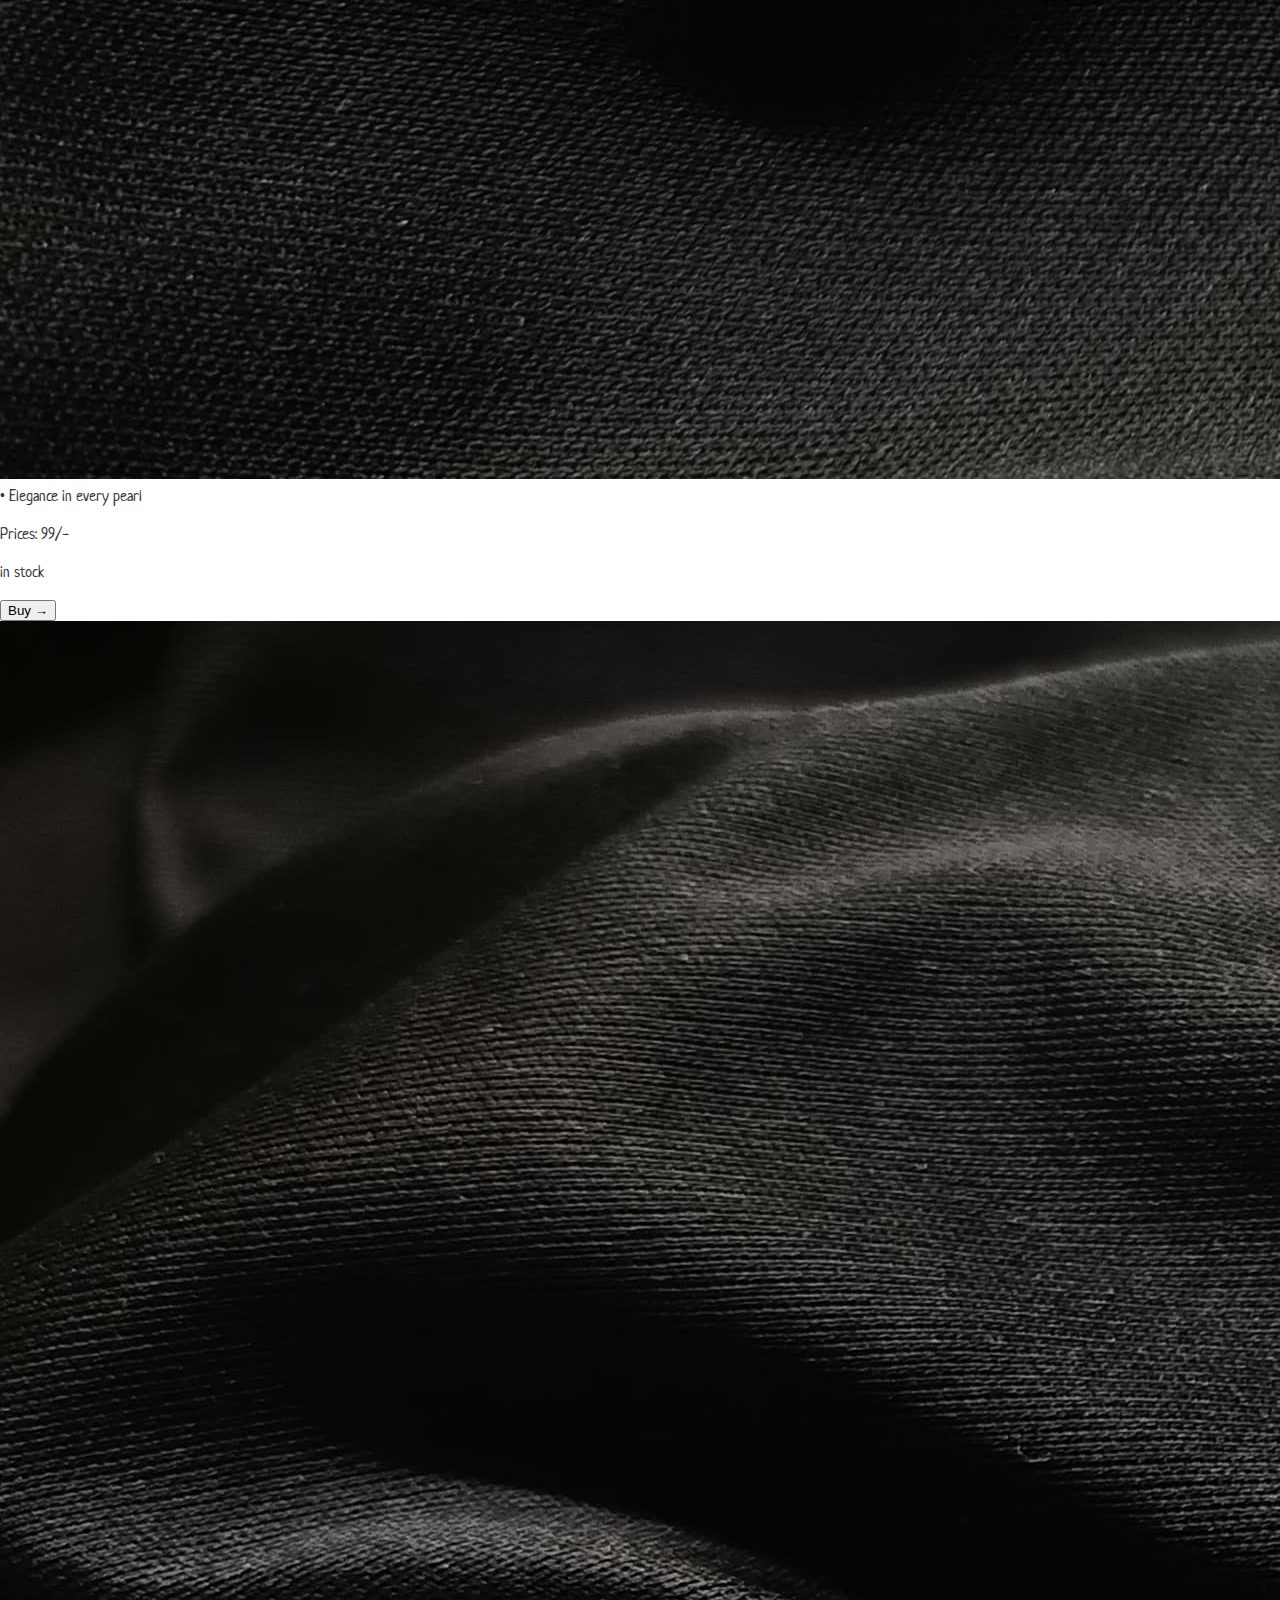
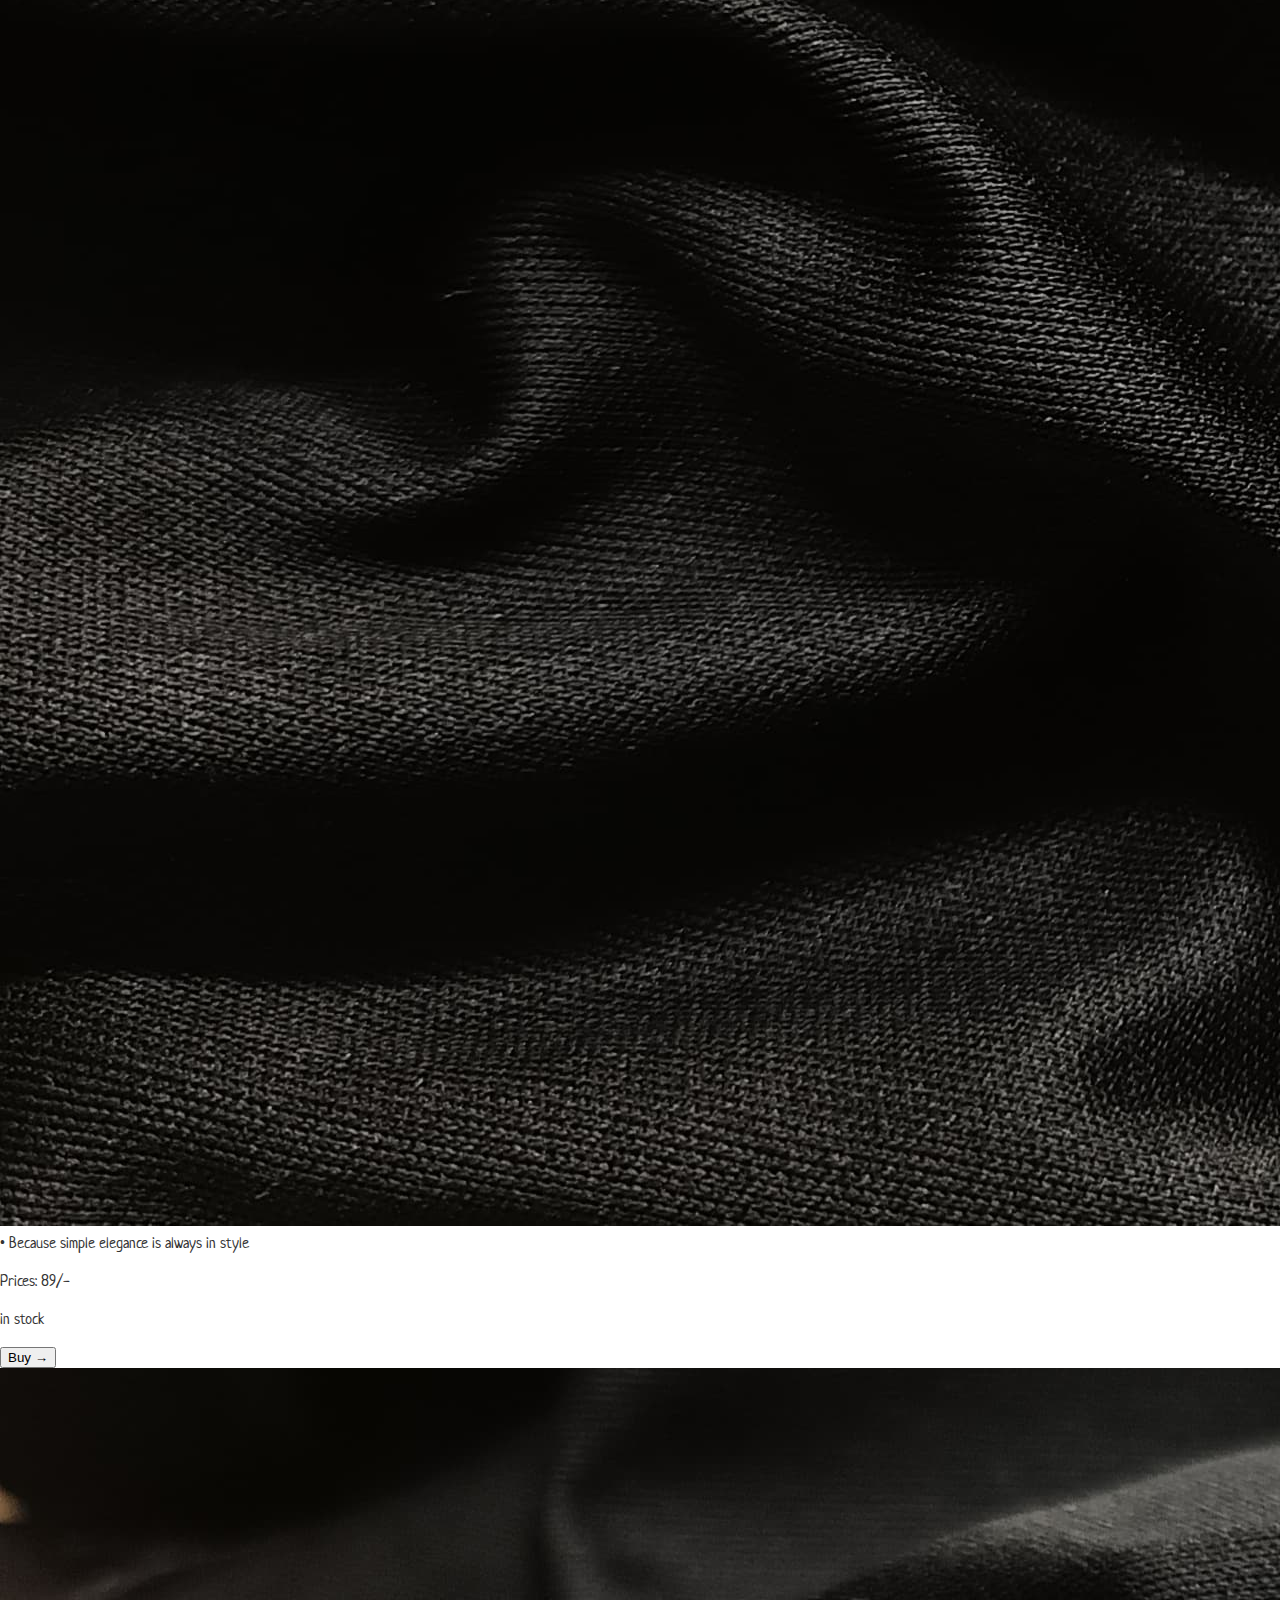
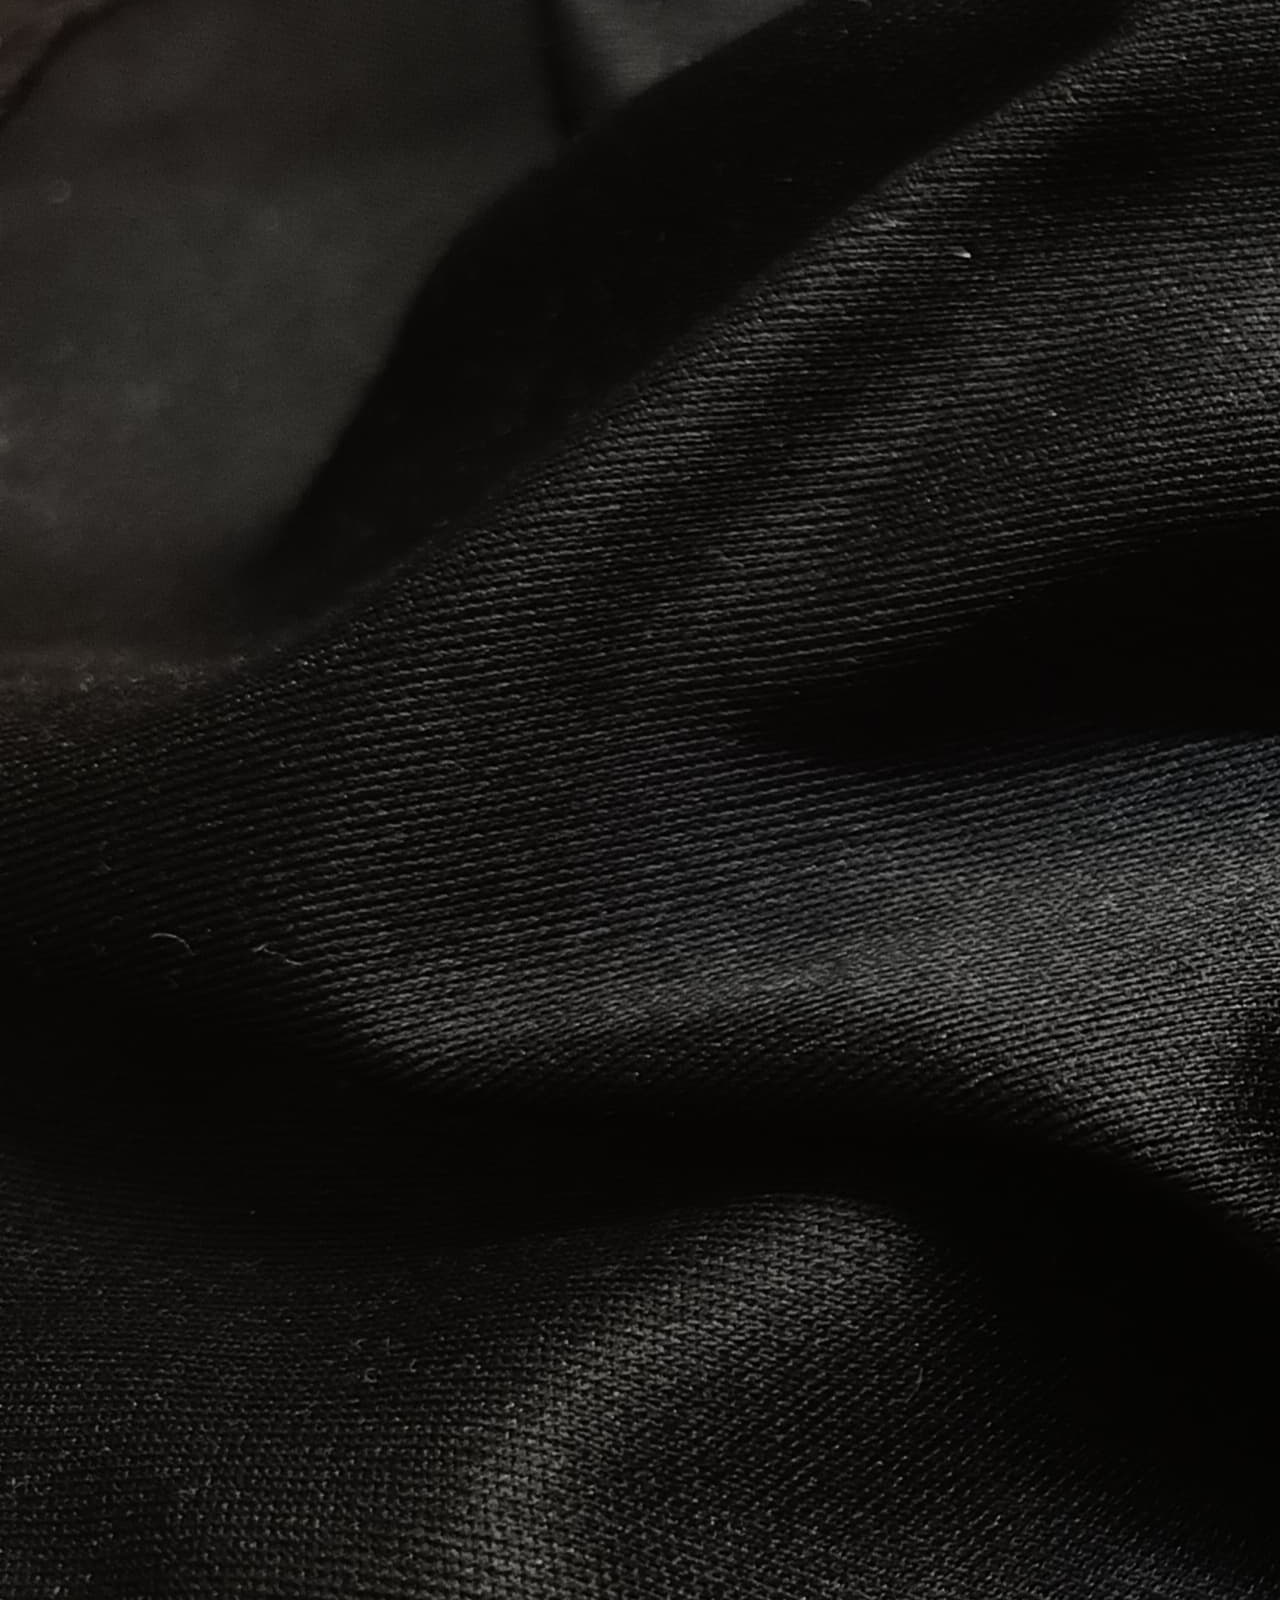
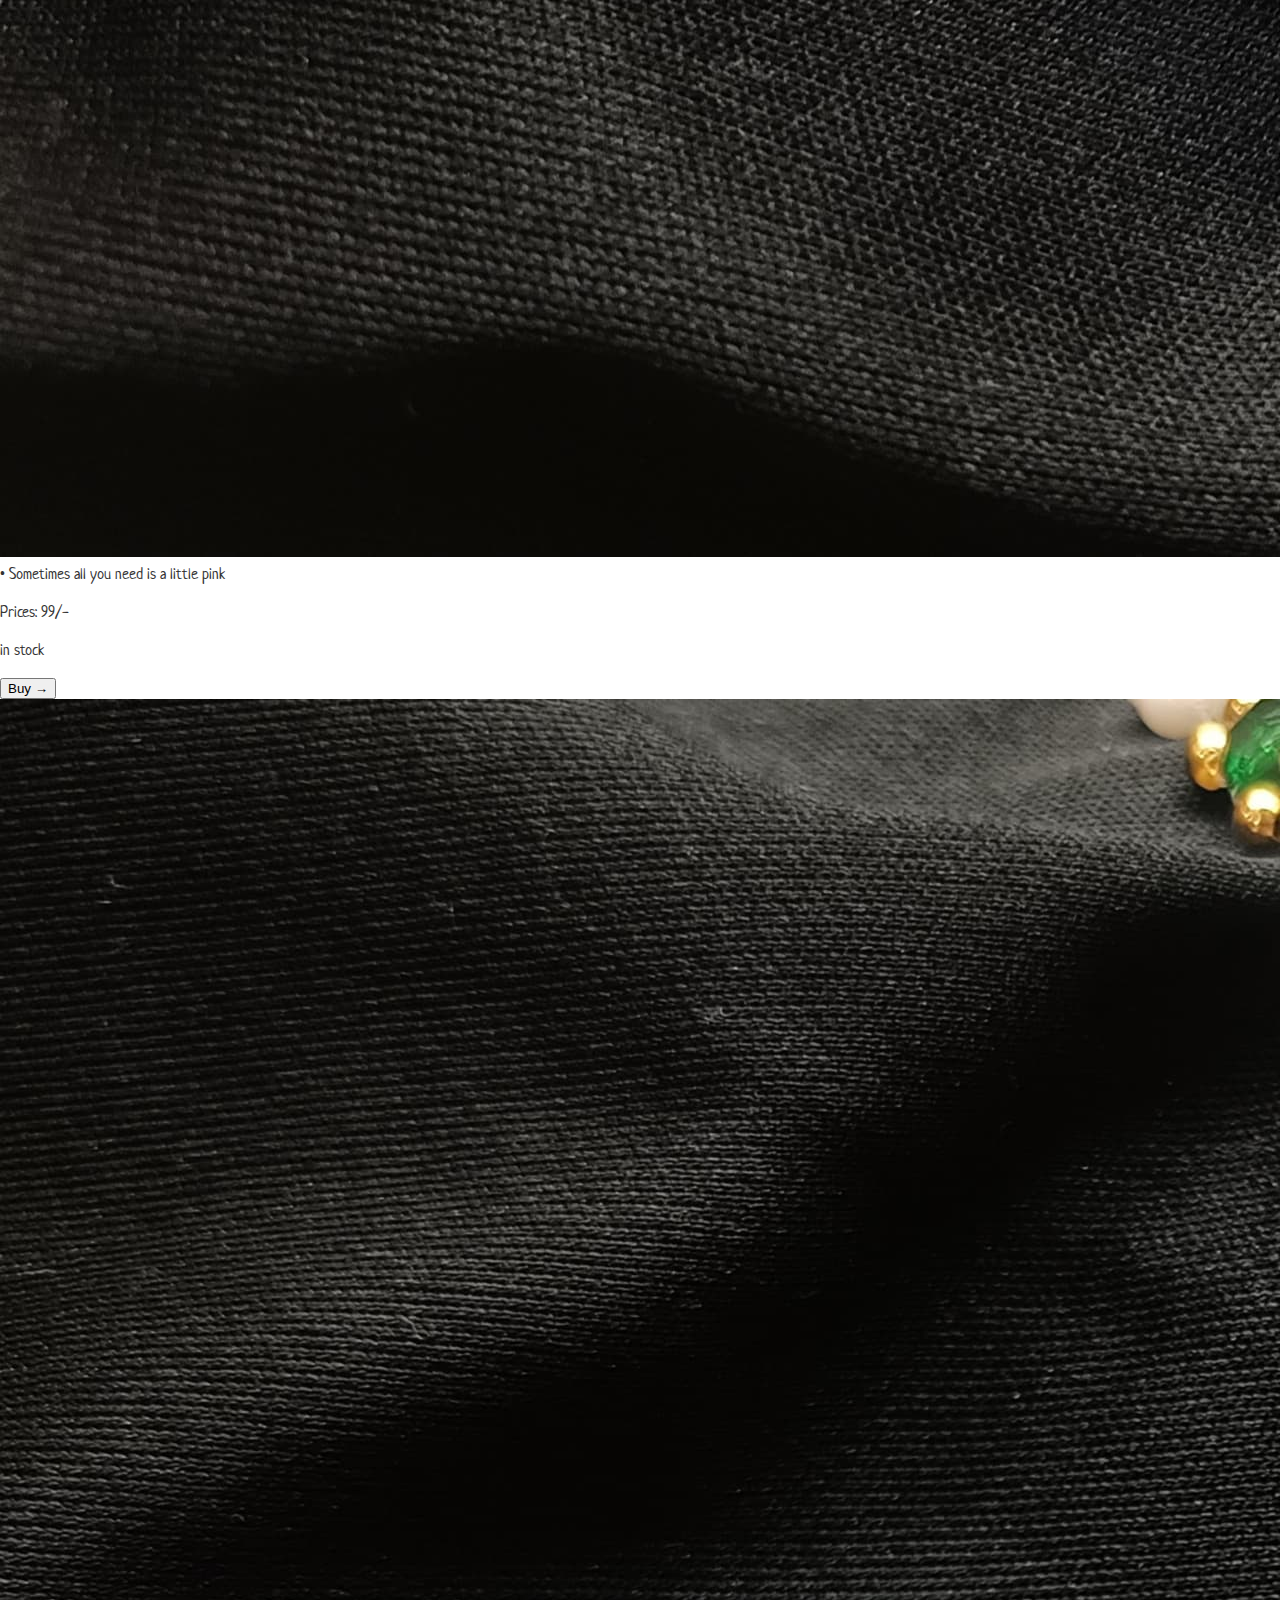
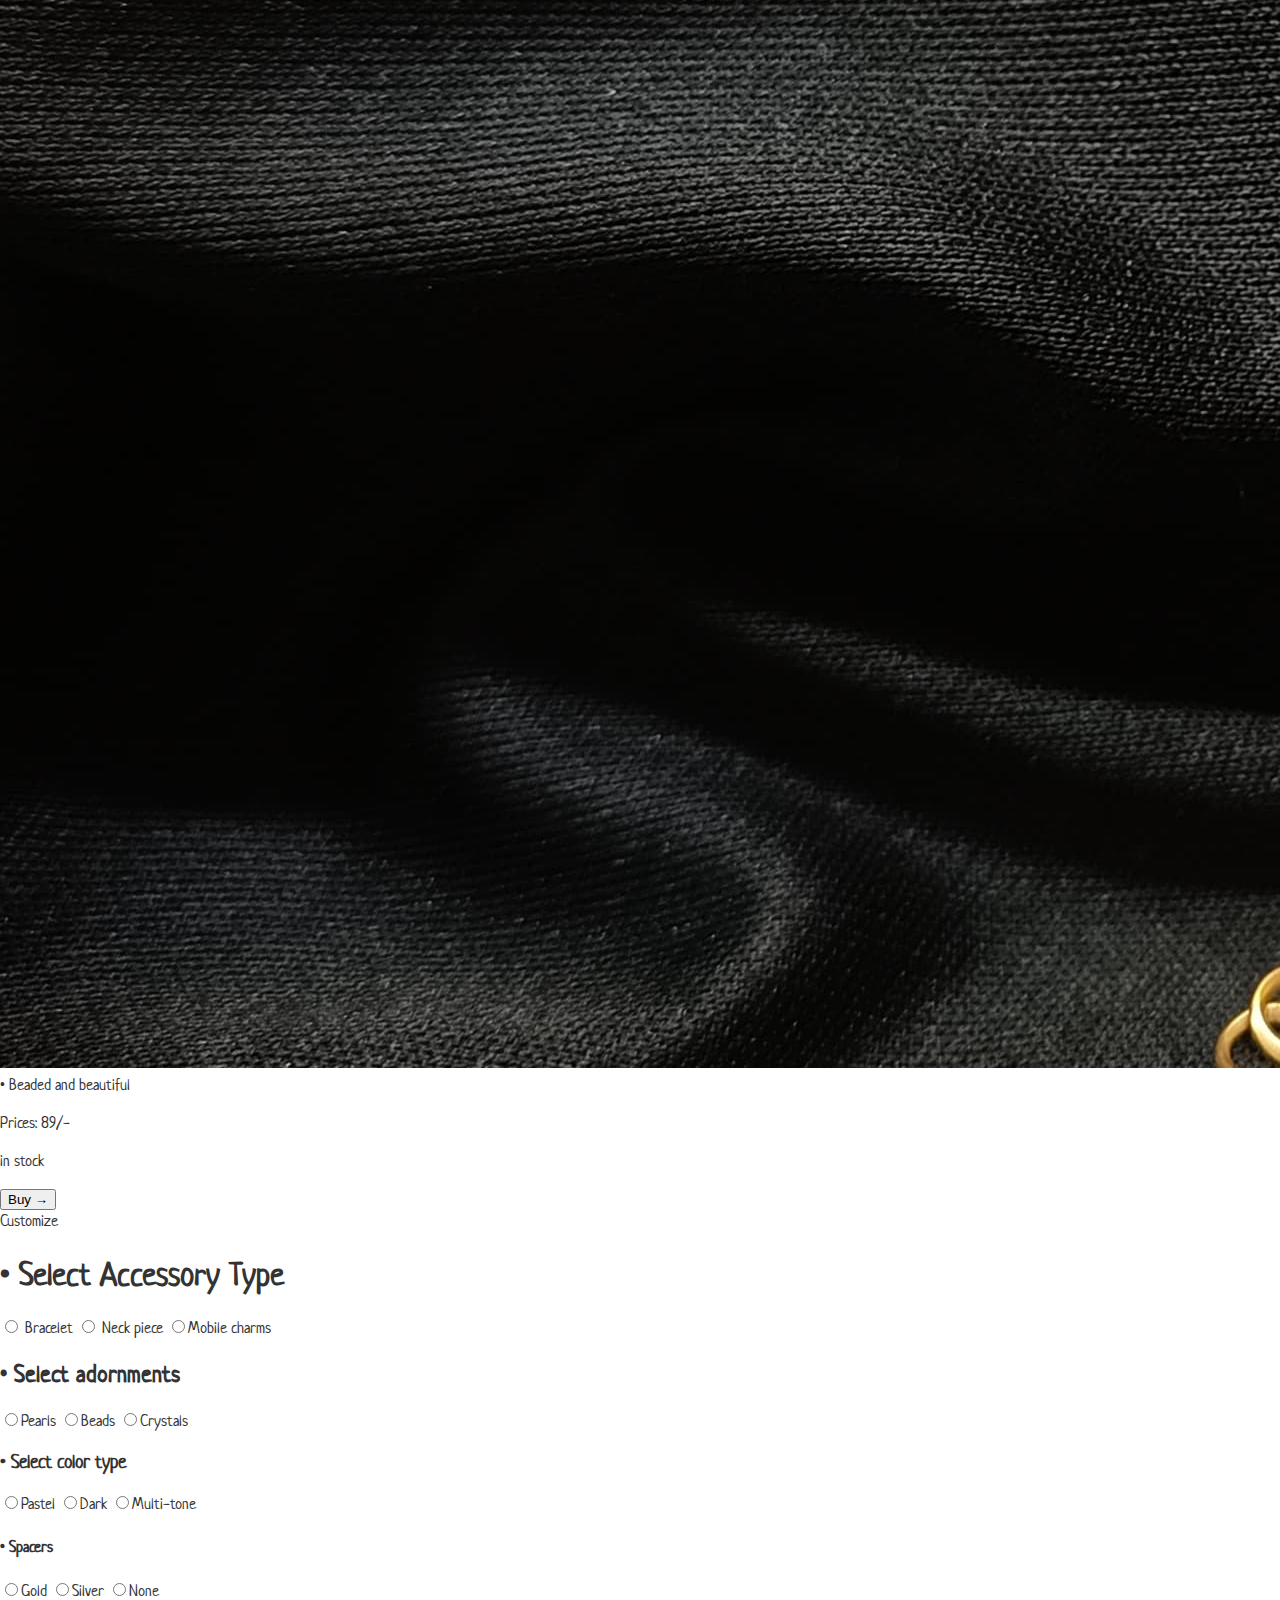
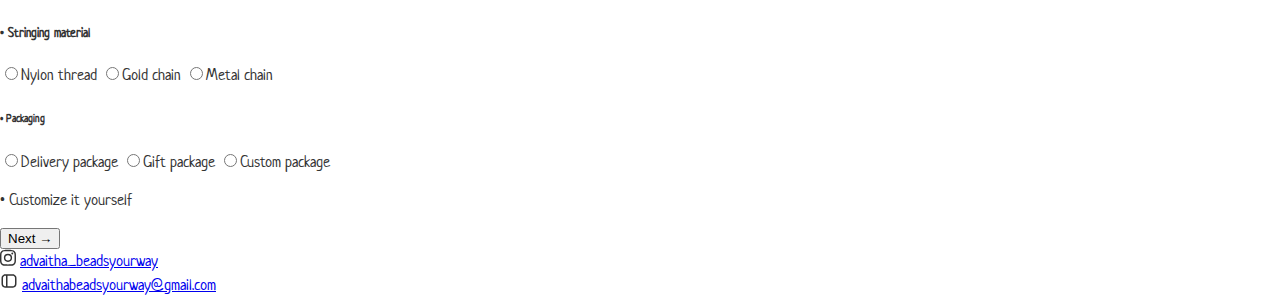
==== commit 5b44c9f2: "Update index.html" ====
--- a/index.html
+++ b/index.html
@@ -23,7 +23,8 @@
             <li><a href="#Contact_us">Contact us</a></li>
           </ul>
         <div class="hero1">
-           Elegance in every detail.   
+           Elegance in every detail. </div>
+            <div class="hero2">
           Customize it the way you want
         </div>
         <button  href="#Customize" class="try">
--- a/styles.css
+++ b/styles.css
@@ -58,7 +58,7 @@
 .nav-links a:hover{
   color:rgba(235, 149, 180, 1) ;
 }
-.hero1.{
+.hero1{
   color: rgba(251, 220, 217, 1);
   font-size: 24px;
   position: relative;
@@ -67,7 +67,7 @@
   margin: 0px 40px 50px 40px;
   letter-spacing: 1px;
  
-}hero2{
+.hero2{
   color: rgba(251, 220, 217, 1);
   font-size: 24px;
   position: relative;
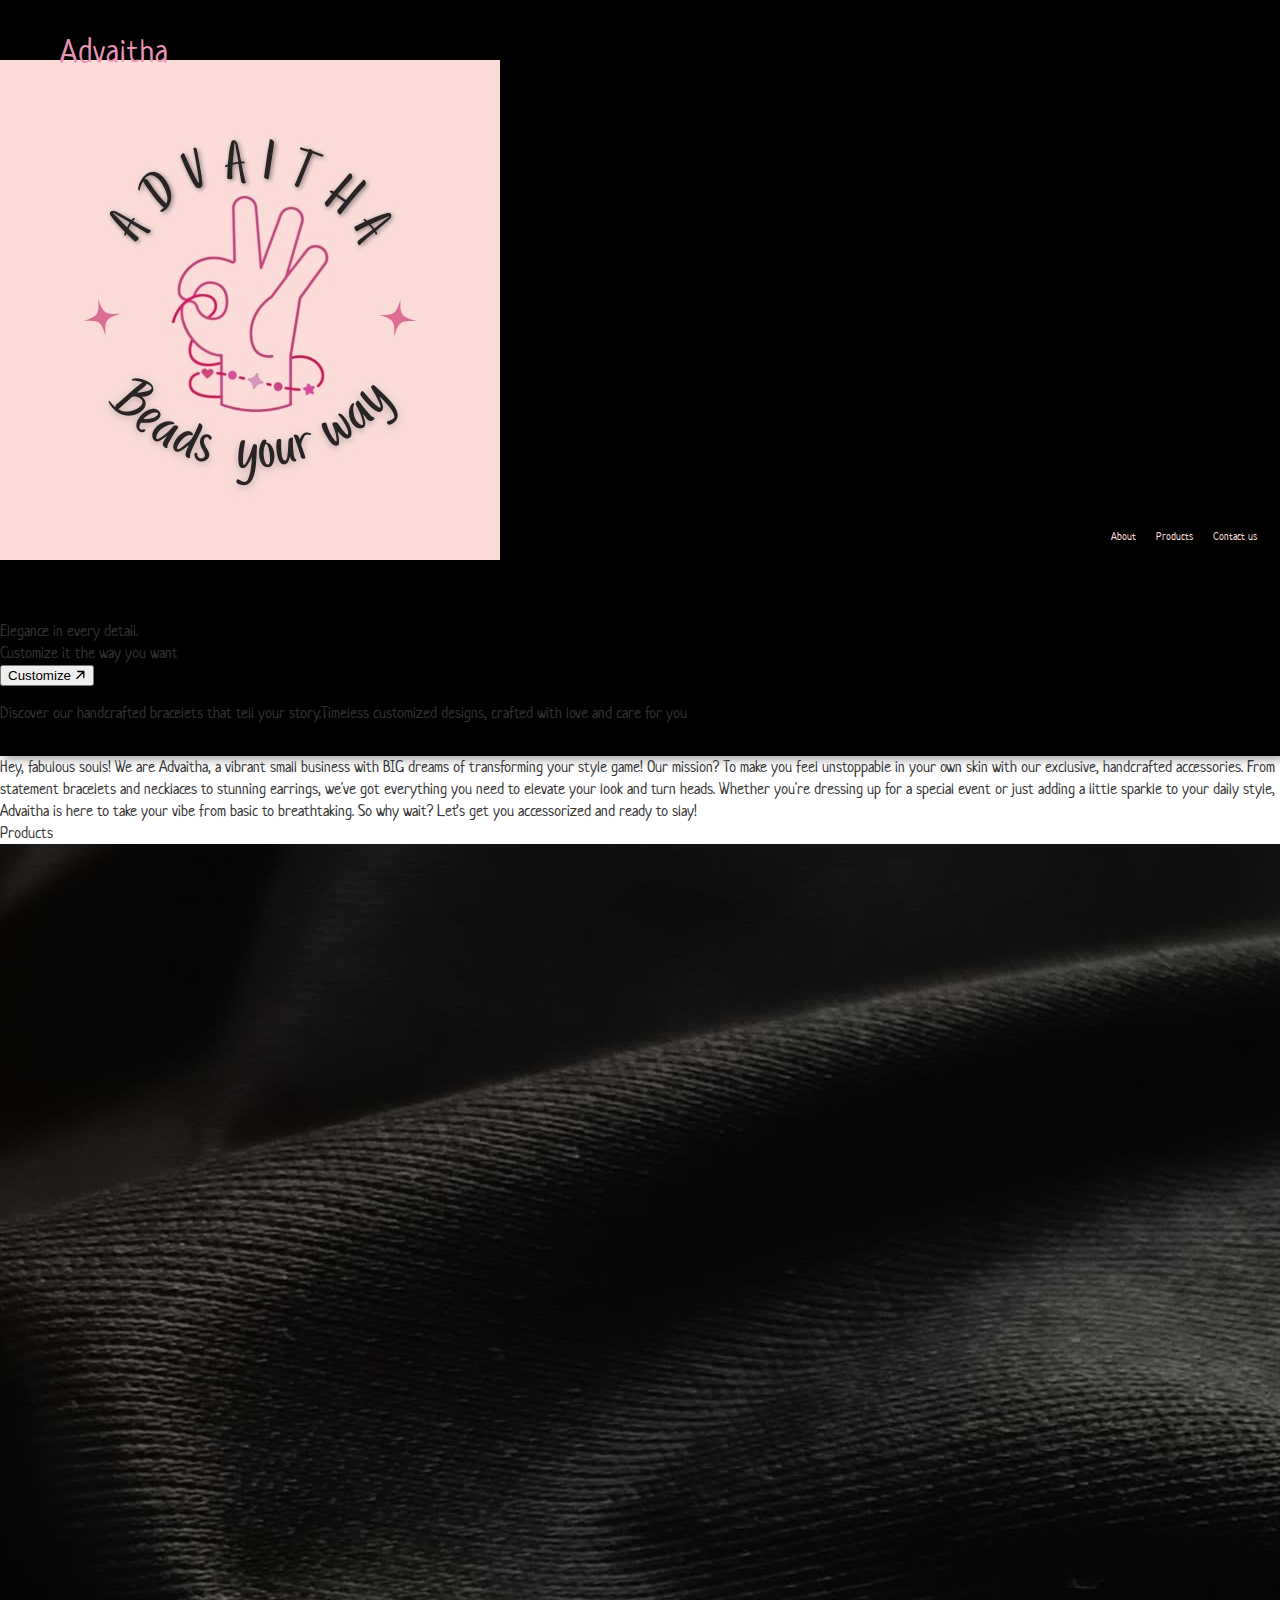
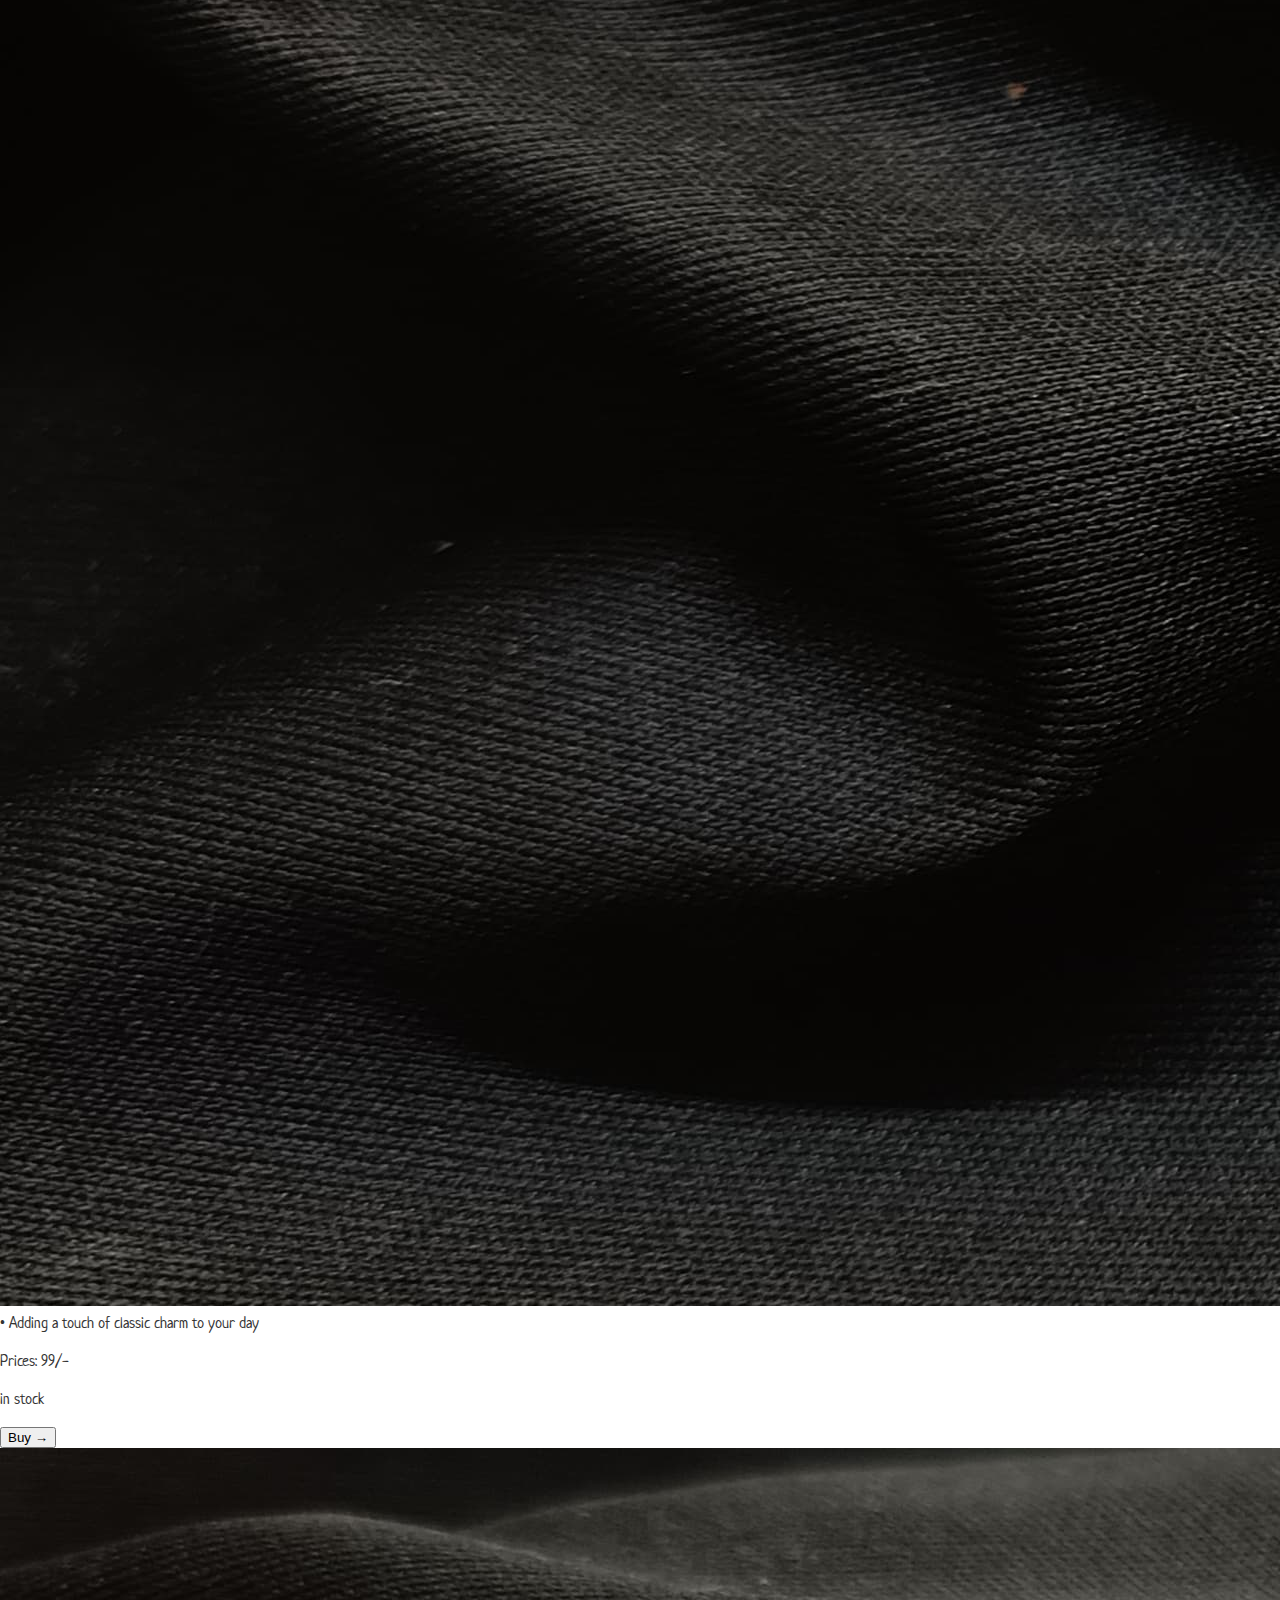
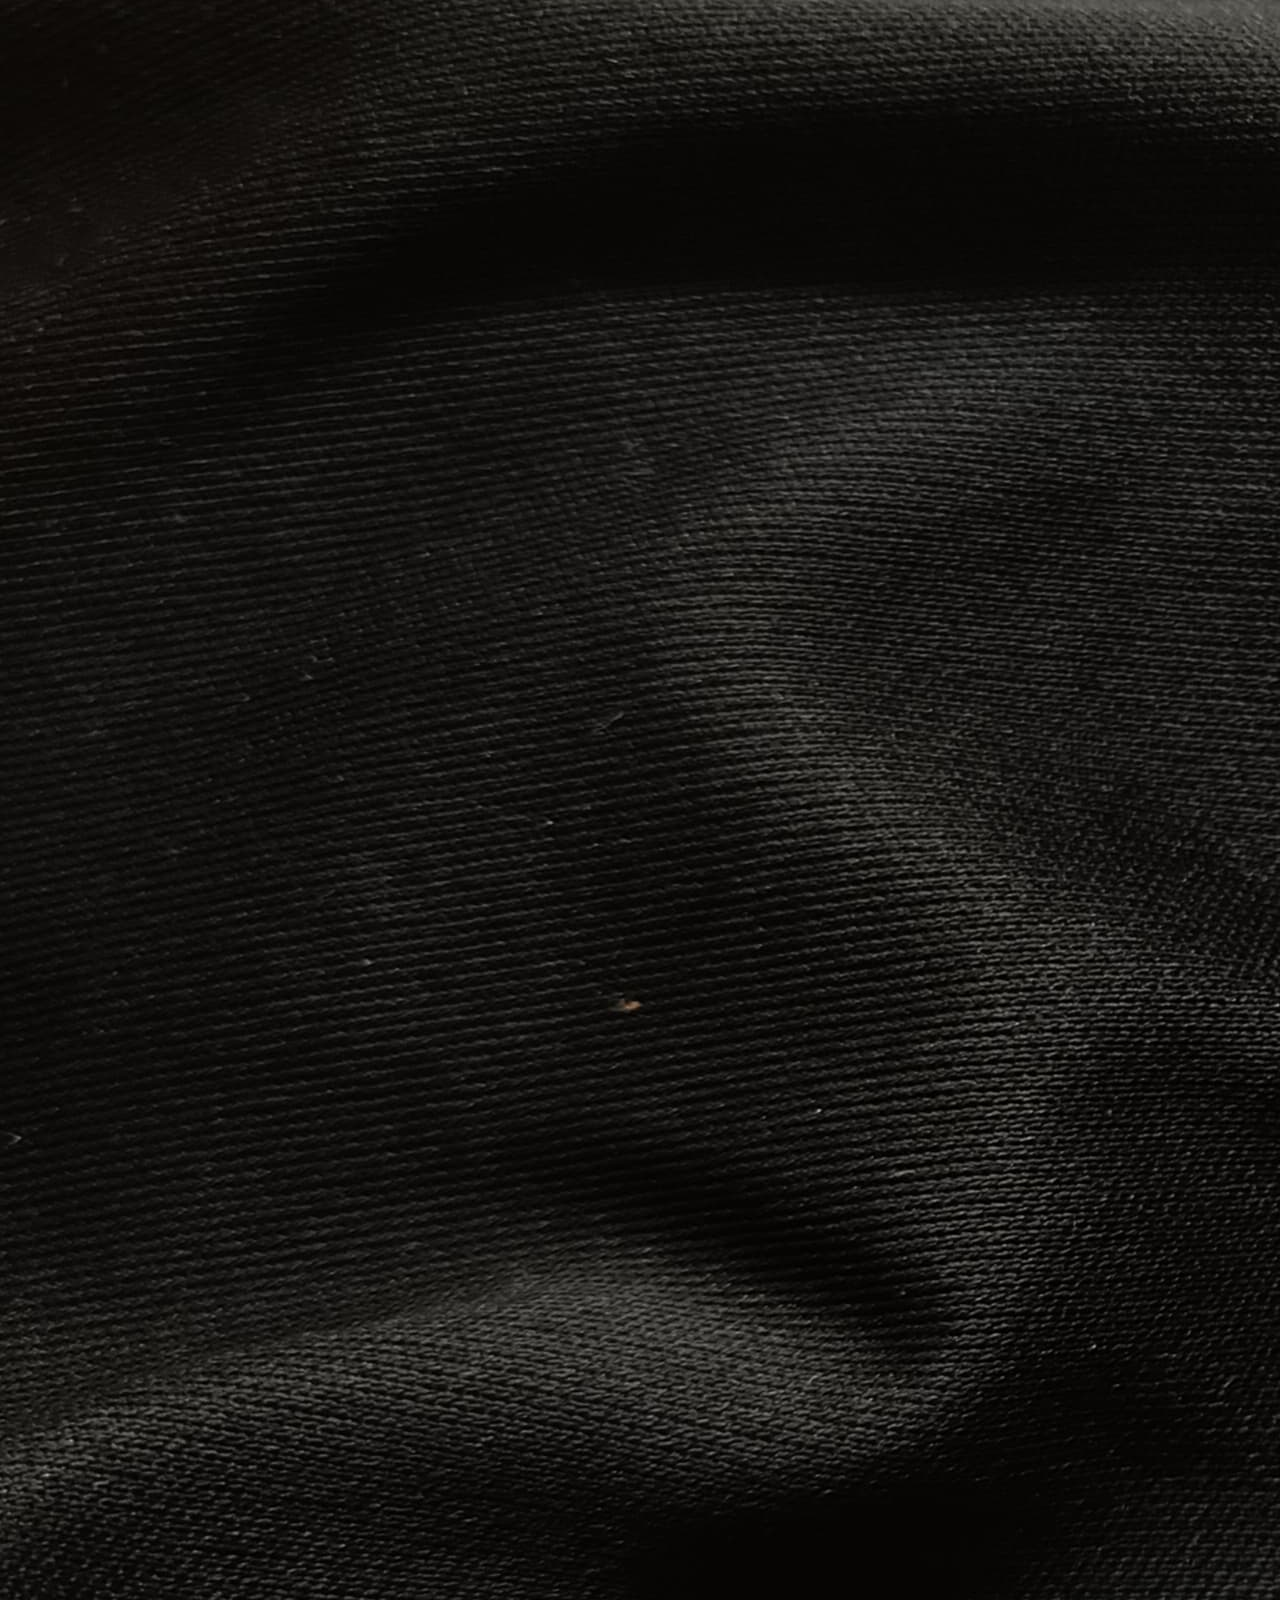
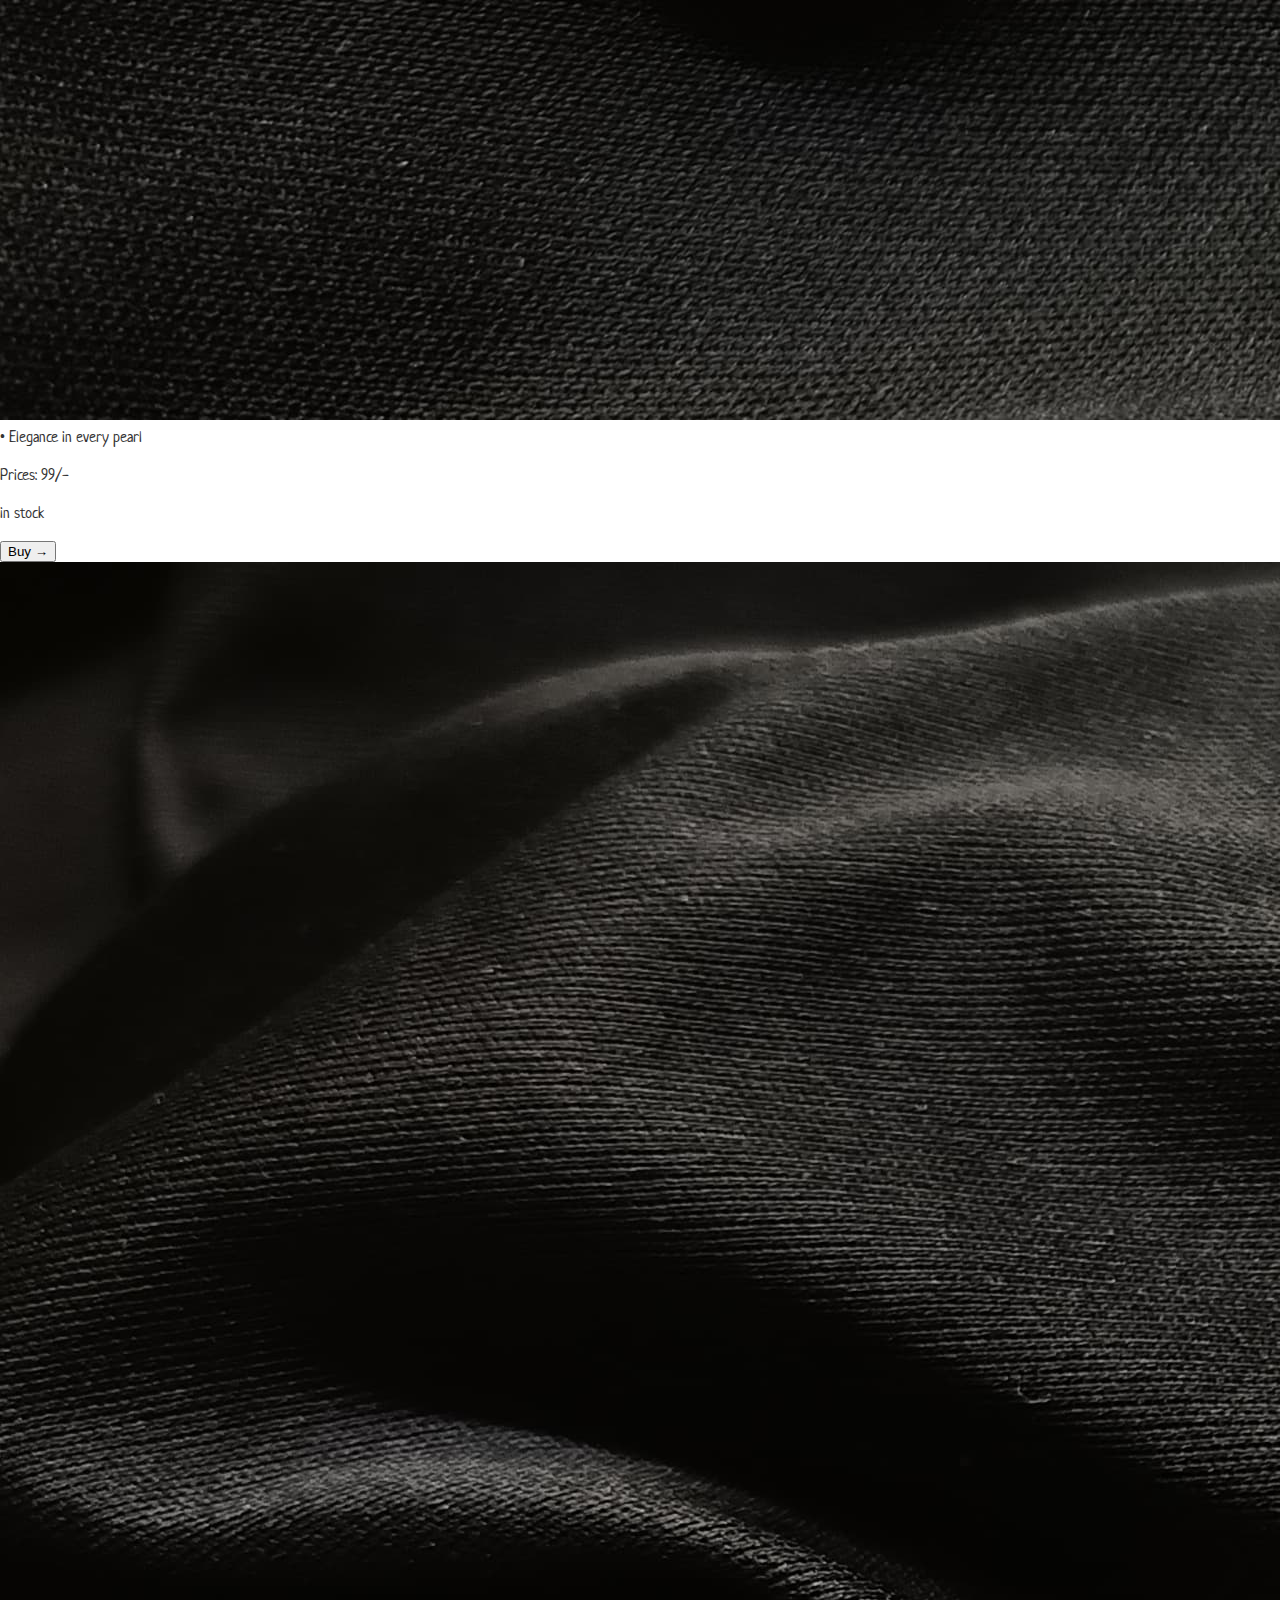
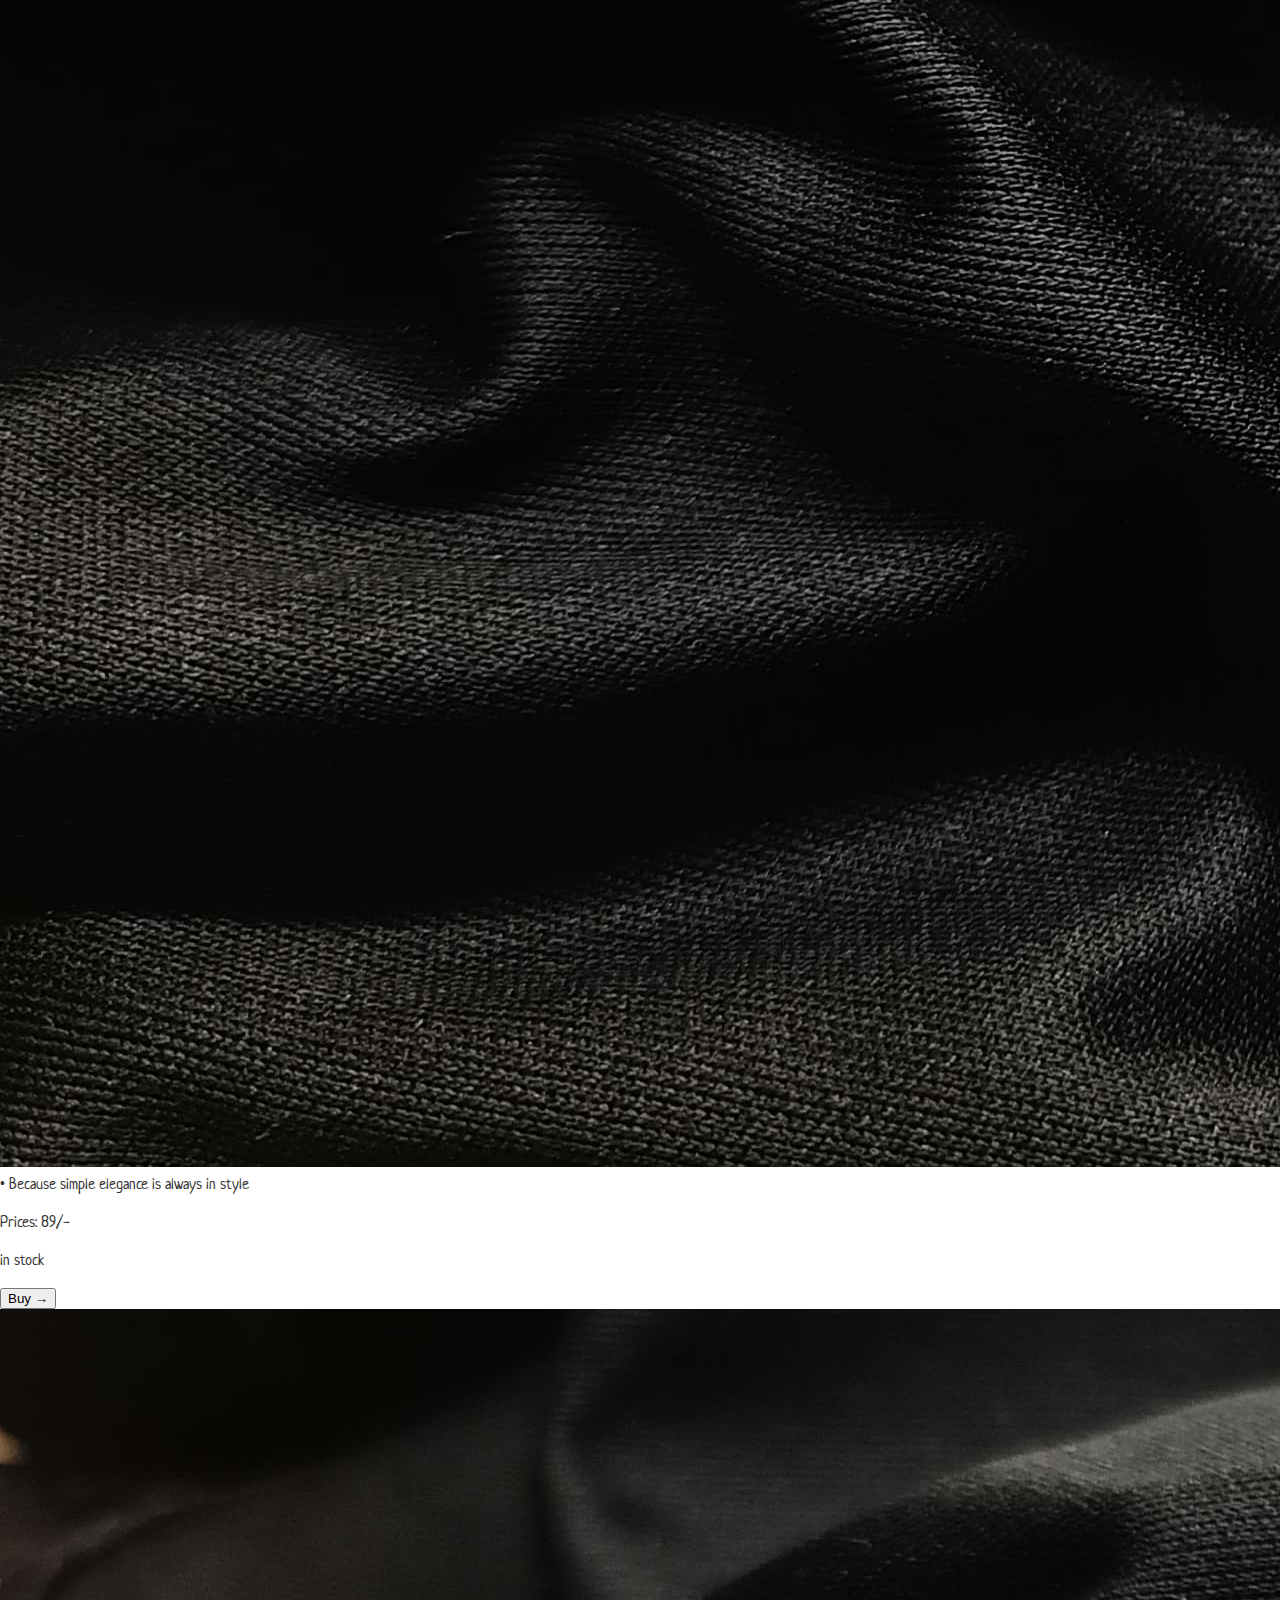
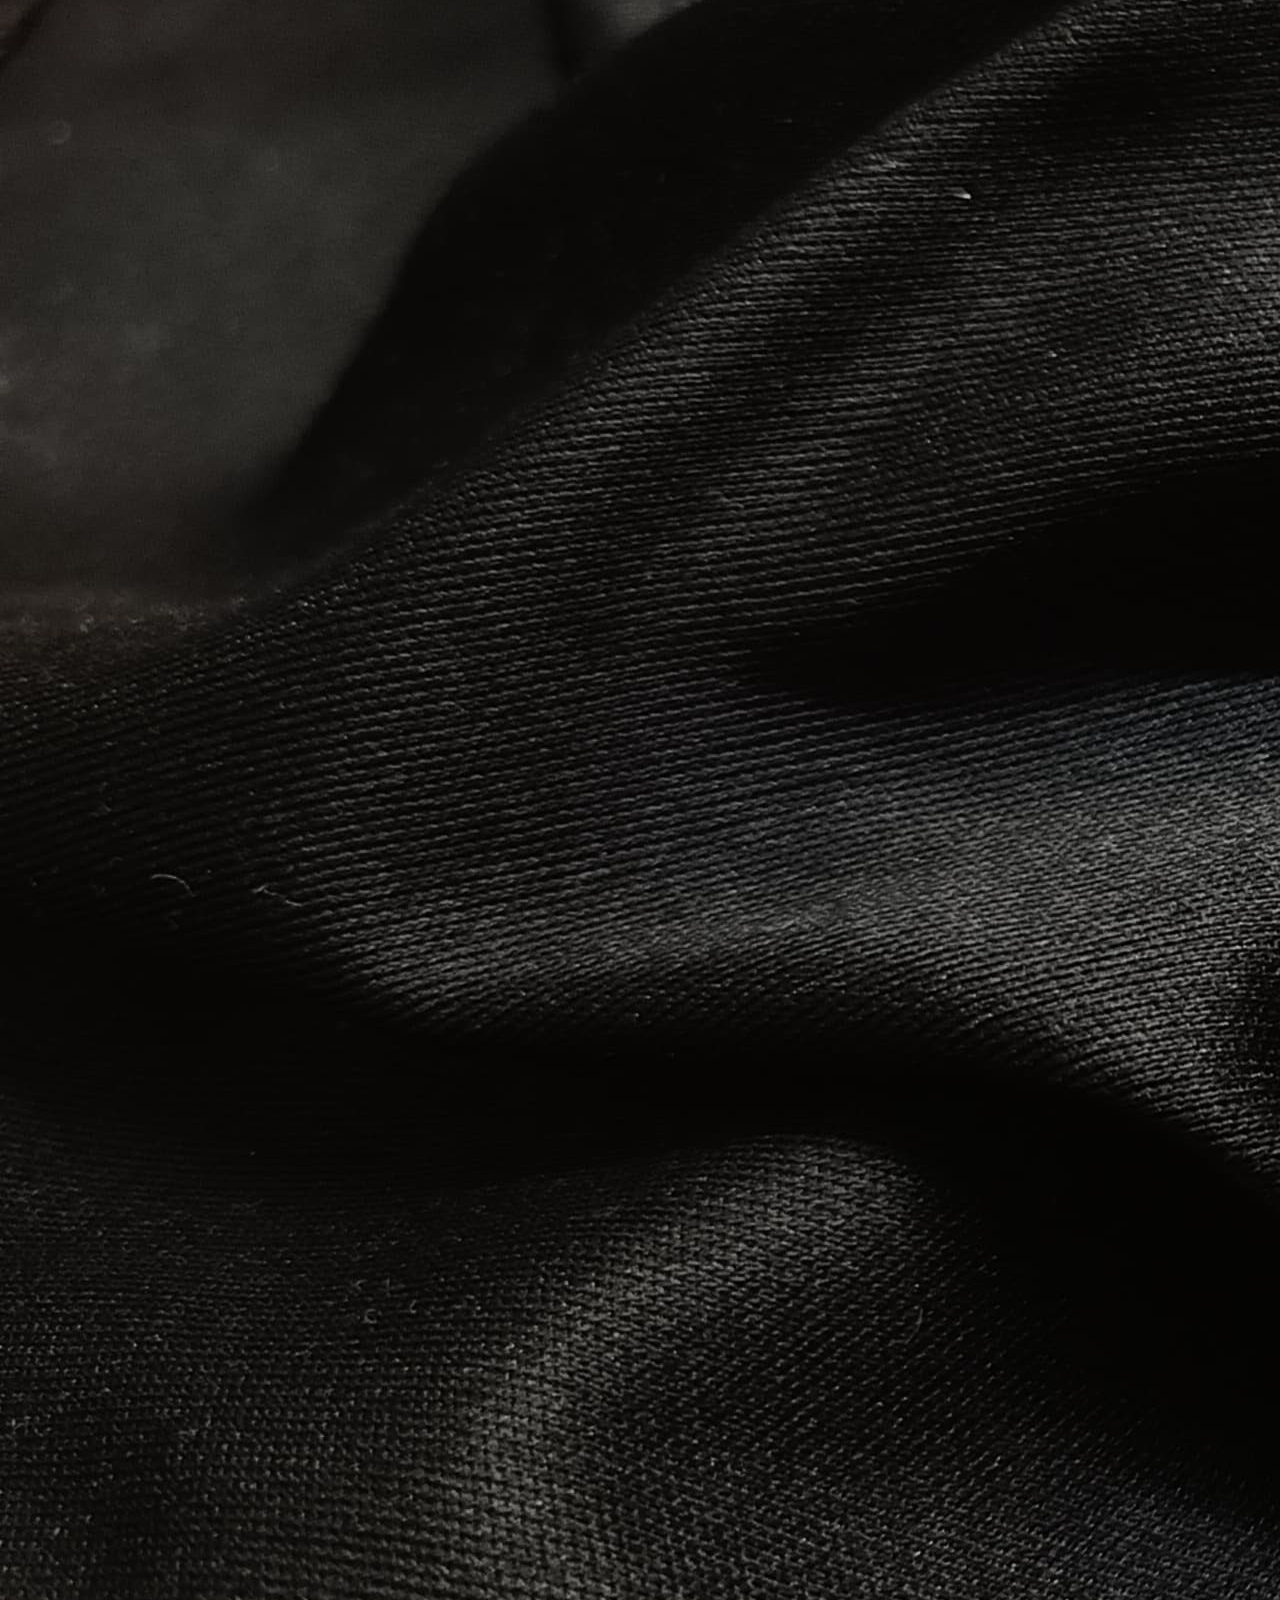
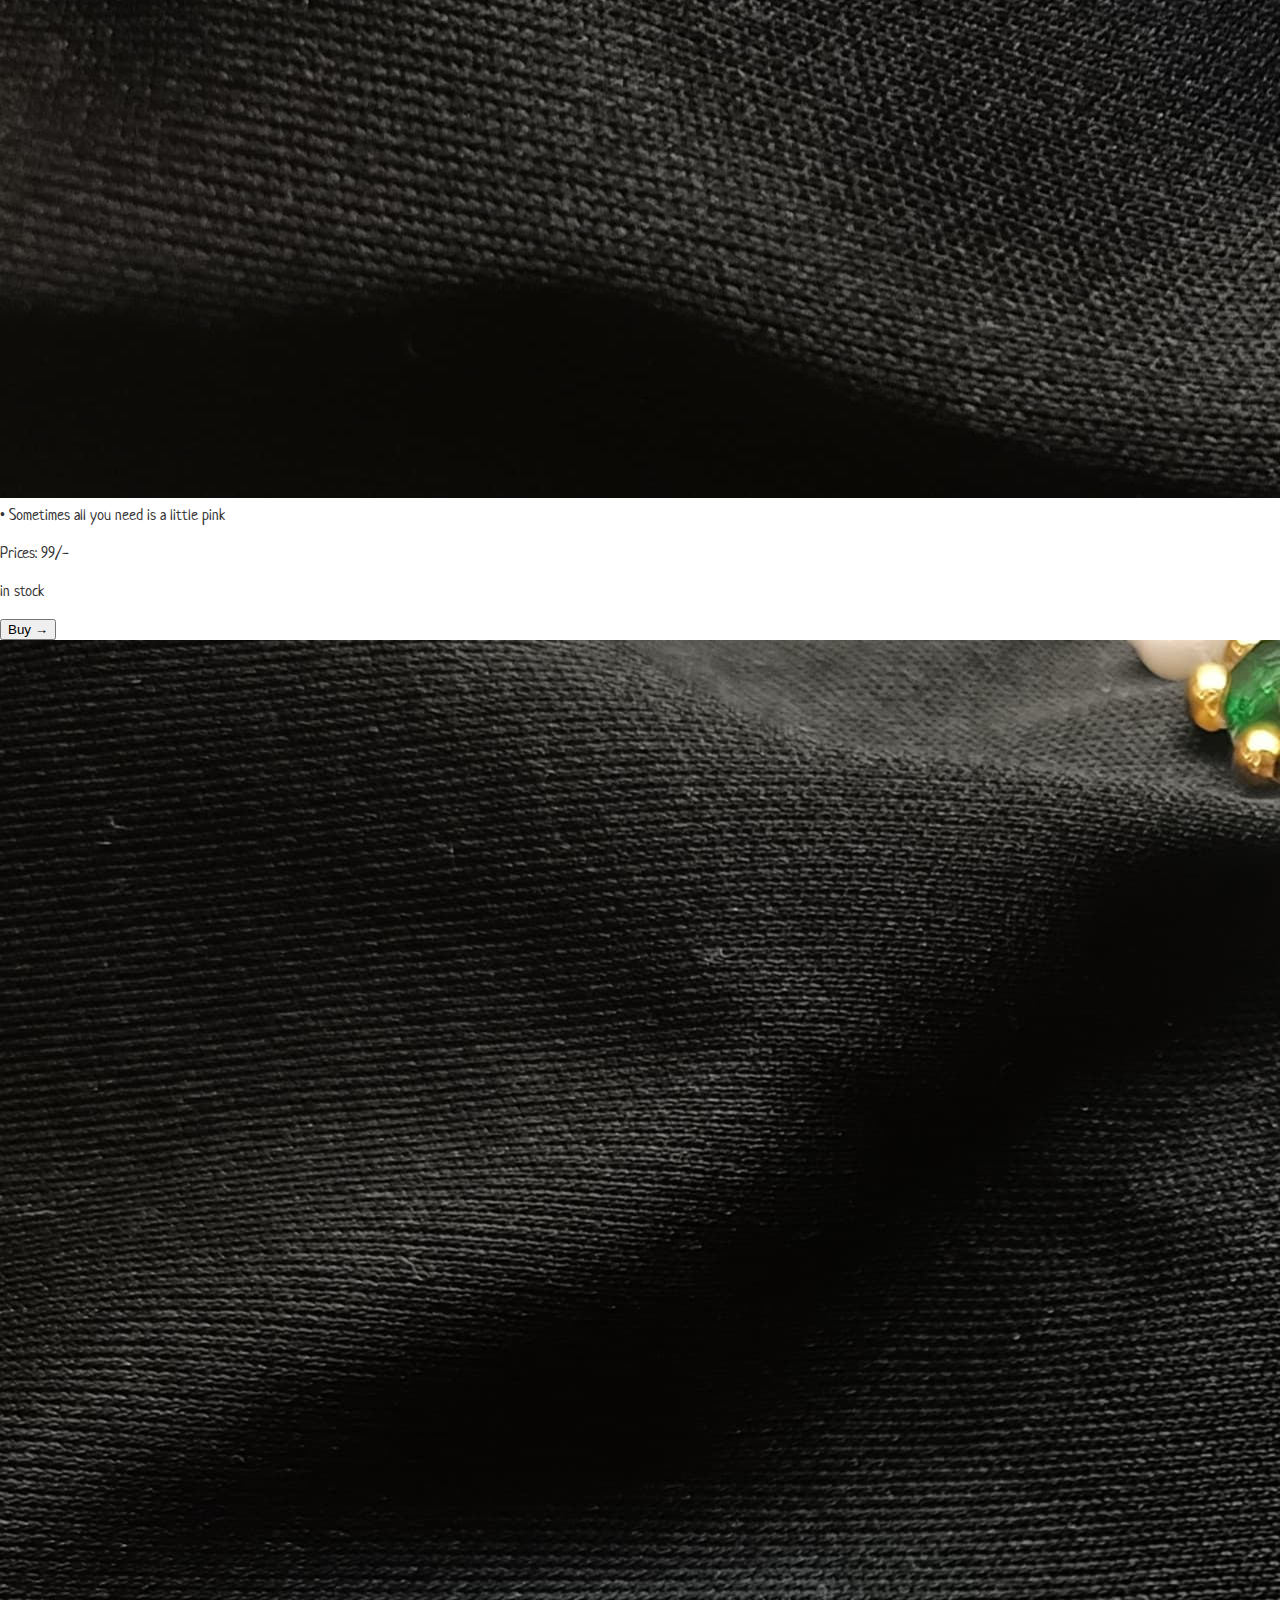
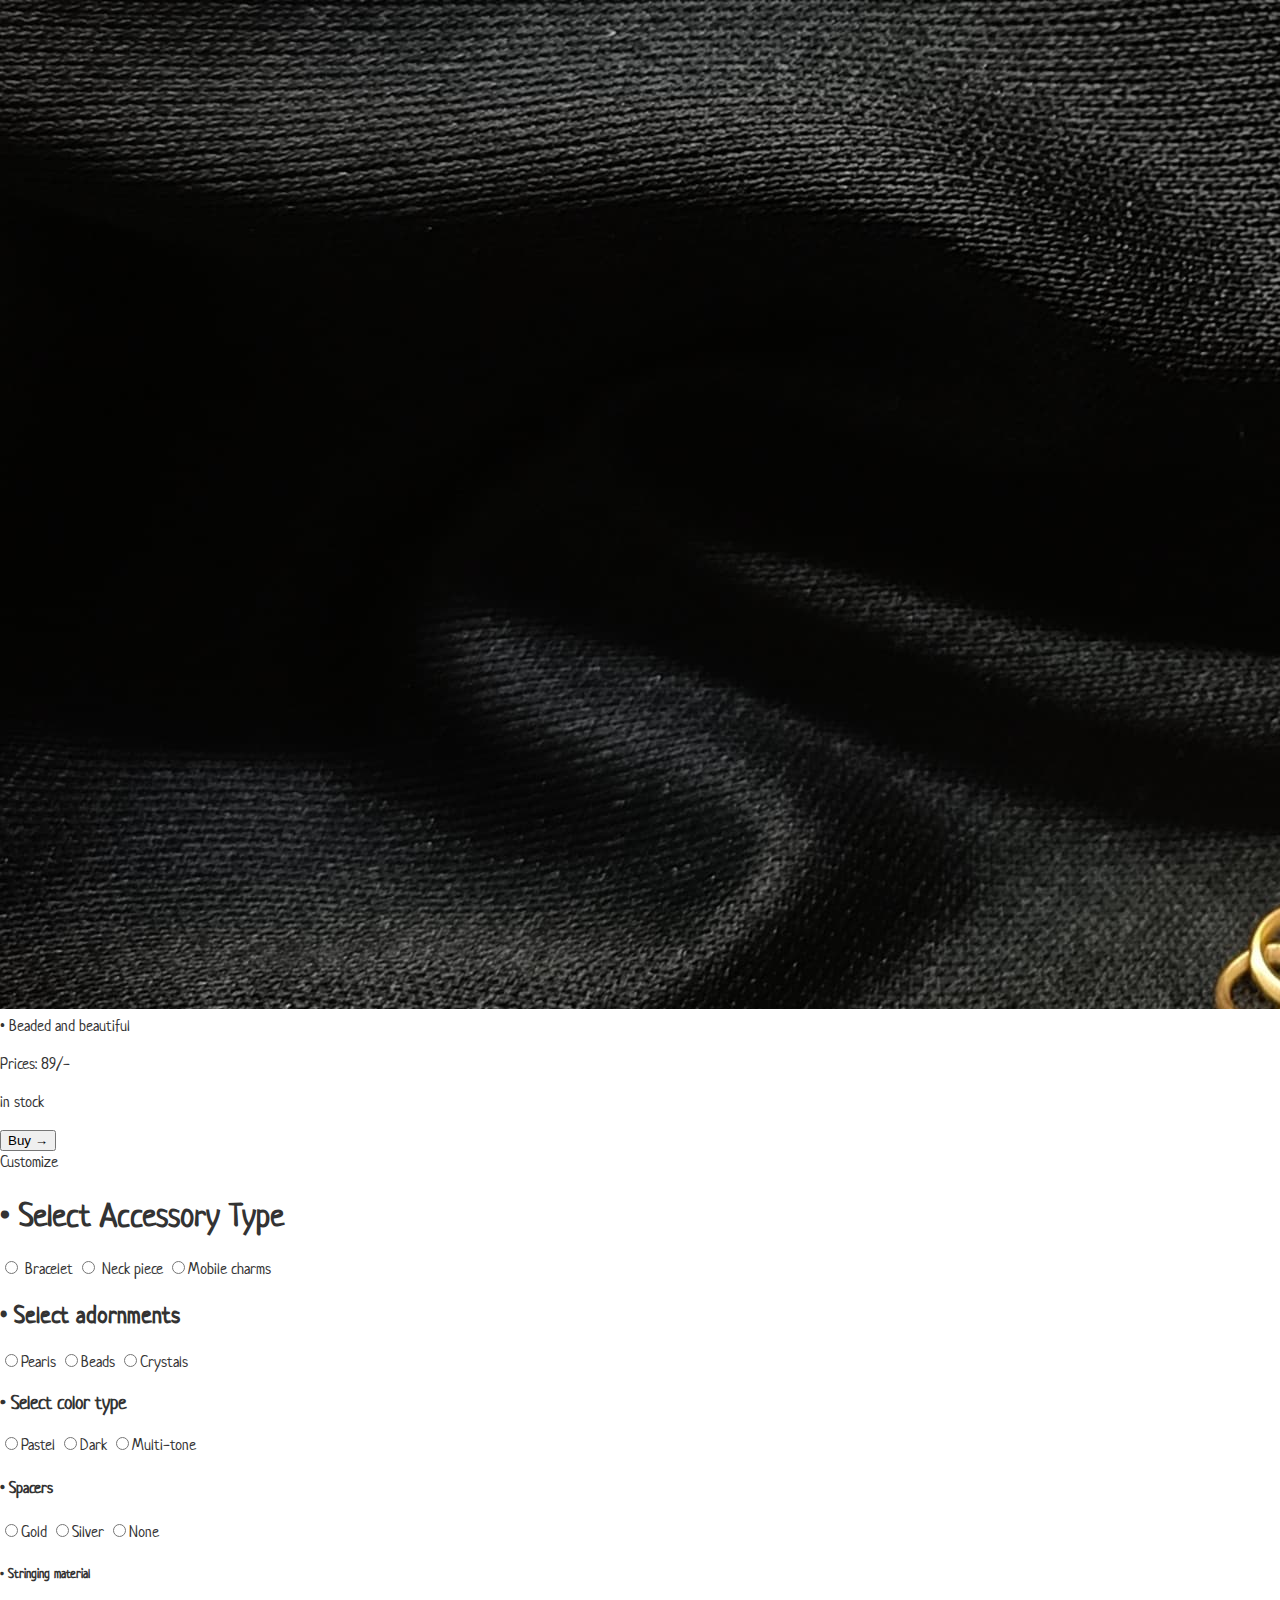
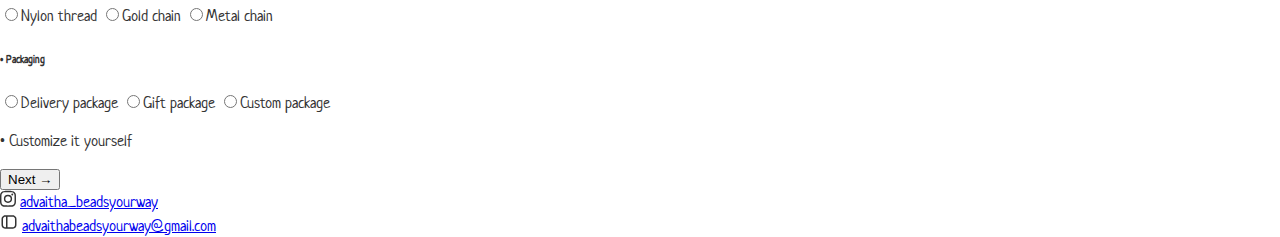
==== commit 0372ea52: "Update index.html" ====
--- a/index.html
+++ b/index.html
@@ -22,9 +22,9 @@
             <li><a href="#Products">Products</a></li>
             <li><a href="#Contact_us">Contact us</a></li>
           </ul>
-        <div class="hero1">
+        <div class="heroo">
            Elegance in every detail. </div>
-            <div class="hero2">
+            <div class="hero">
           Customize it the way you want
         </div>
         <button  href="#Customize" class="try">
--- a/styles.css
+++ b/styles.css
@@ -67,7 +67,7 @@
   margin: 0px 40px 50px 40px;
   letter-spacing: 1px;
  
-.hero2{
+.hero{
   color: rgba(251, 220, 217, 1);
   font-size: 24px;
   position: relative;
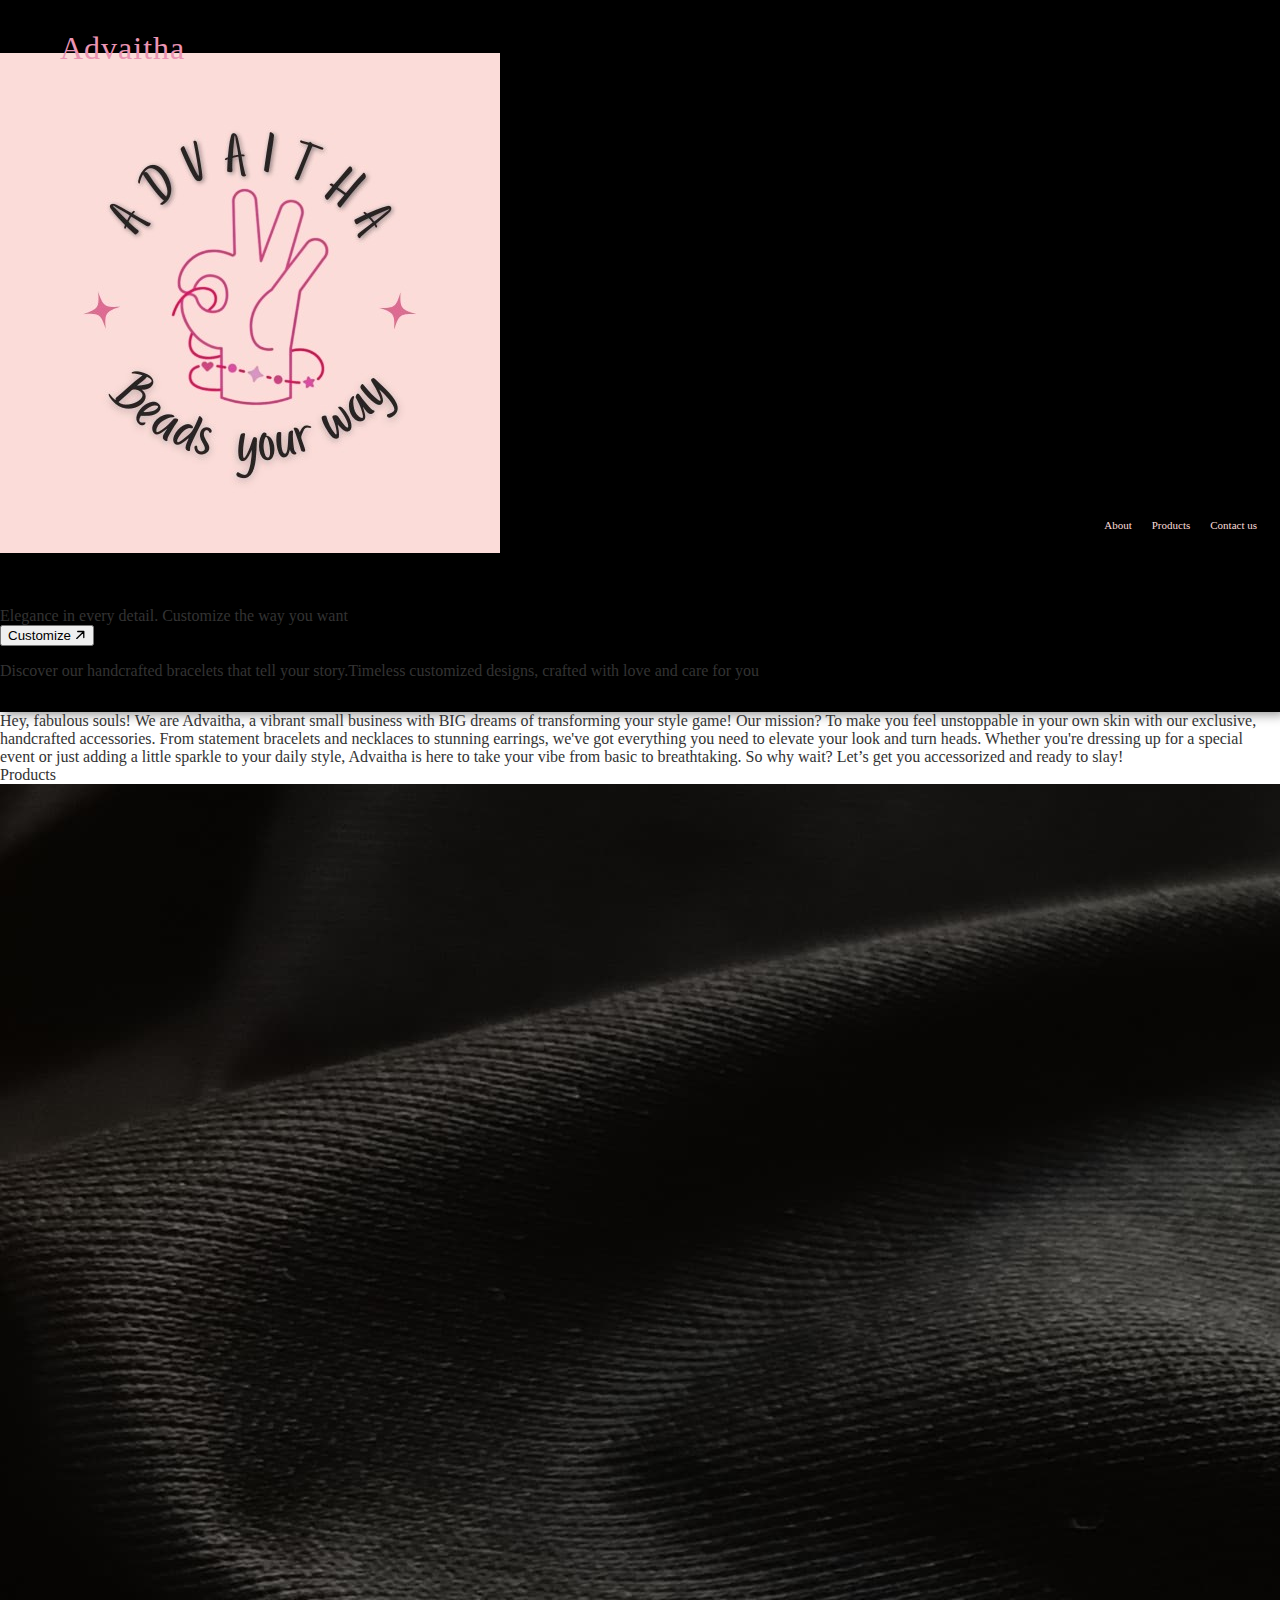
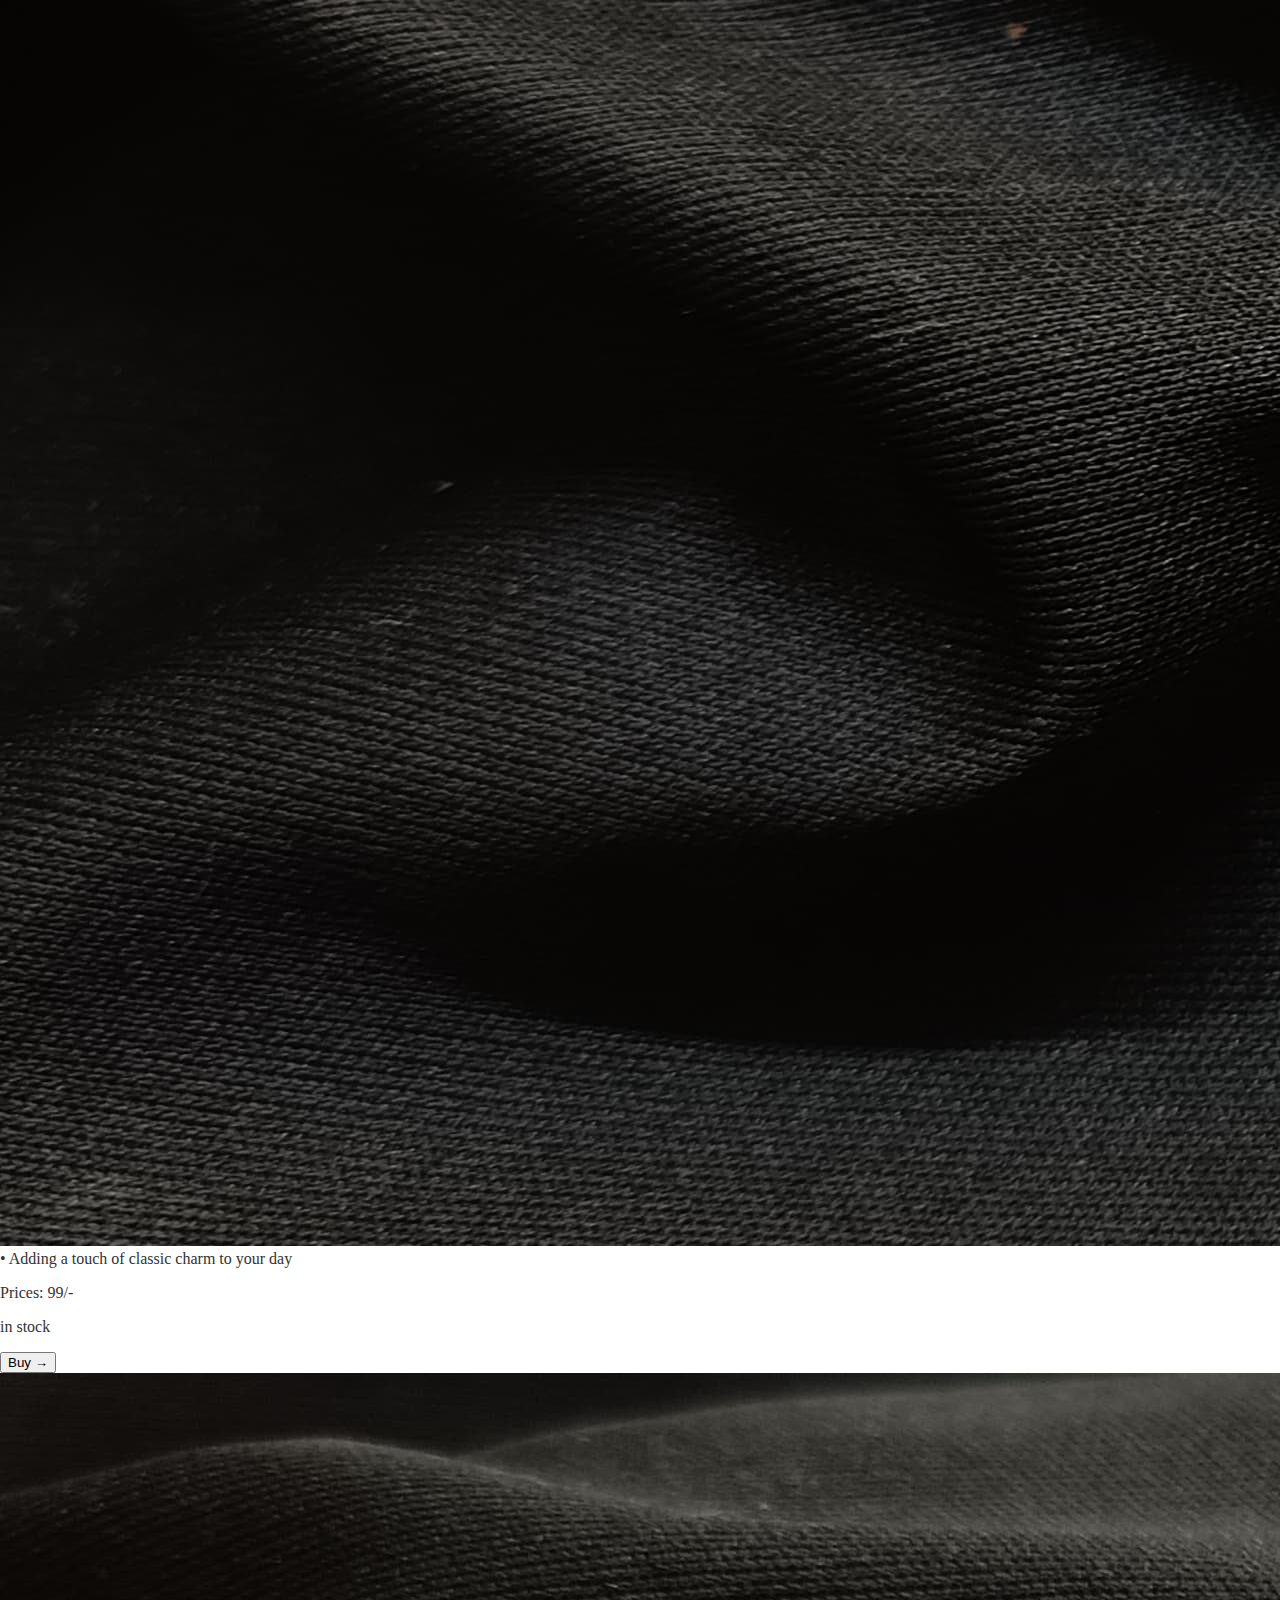
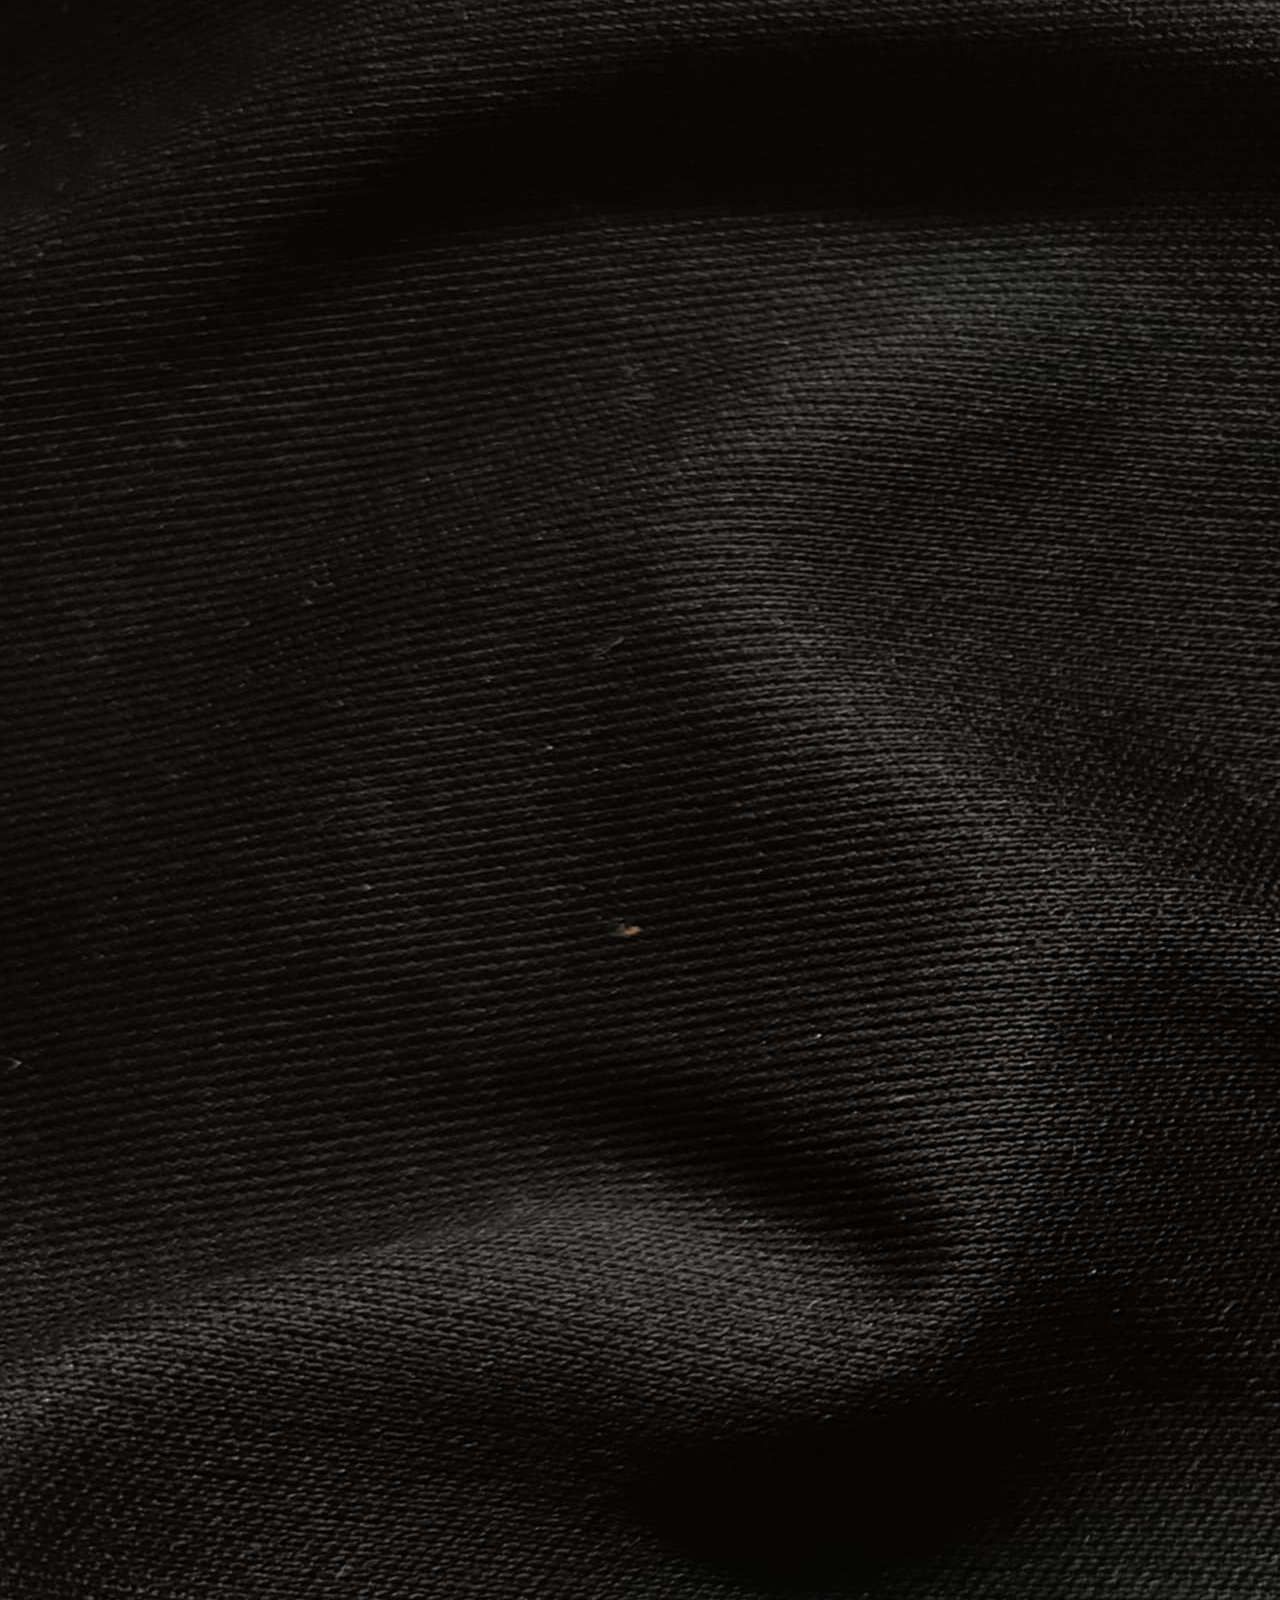
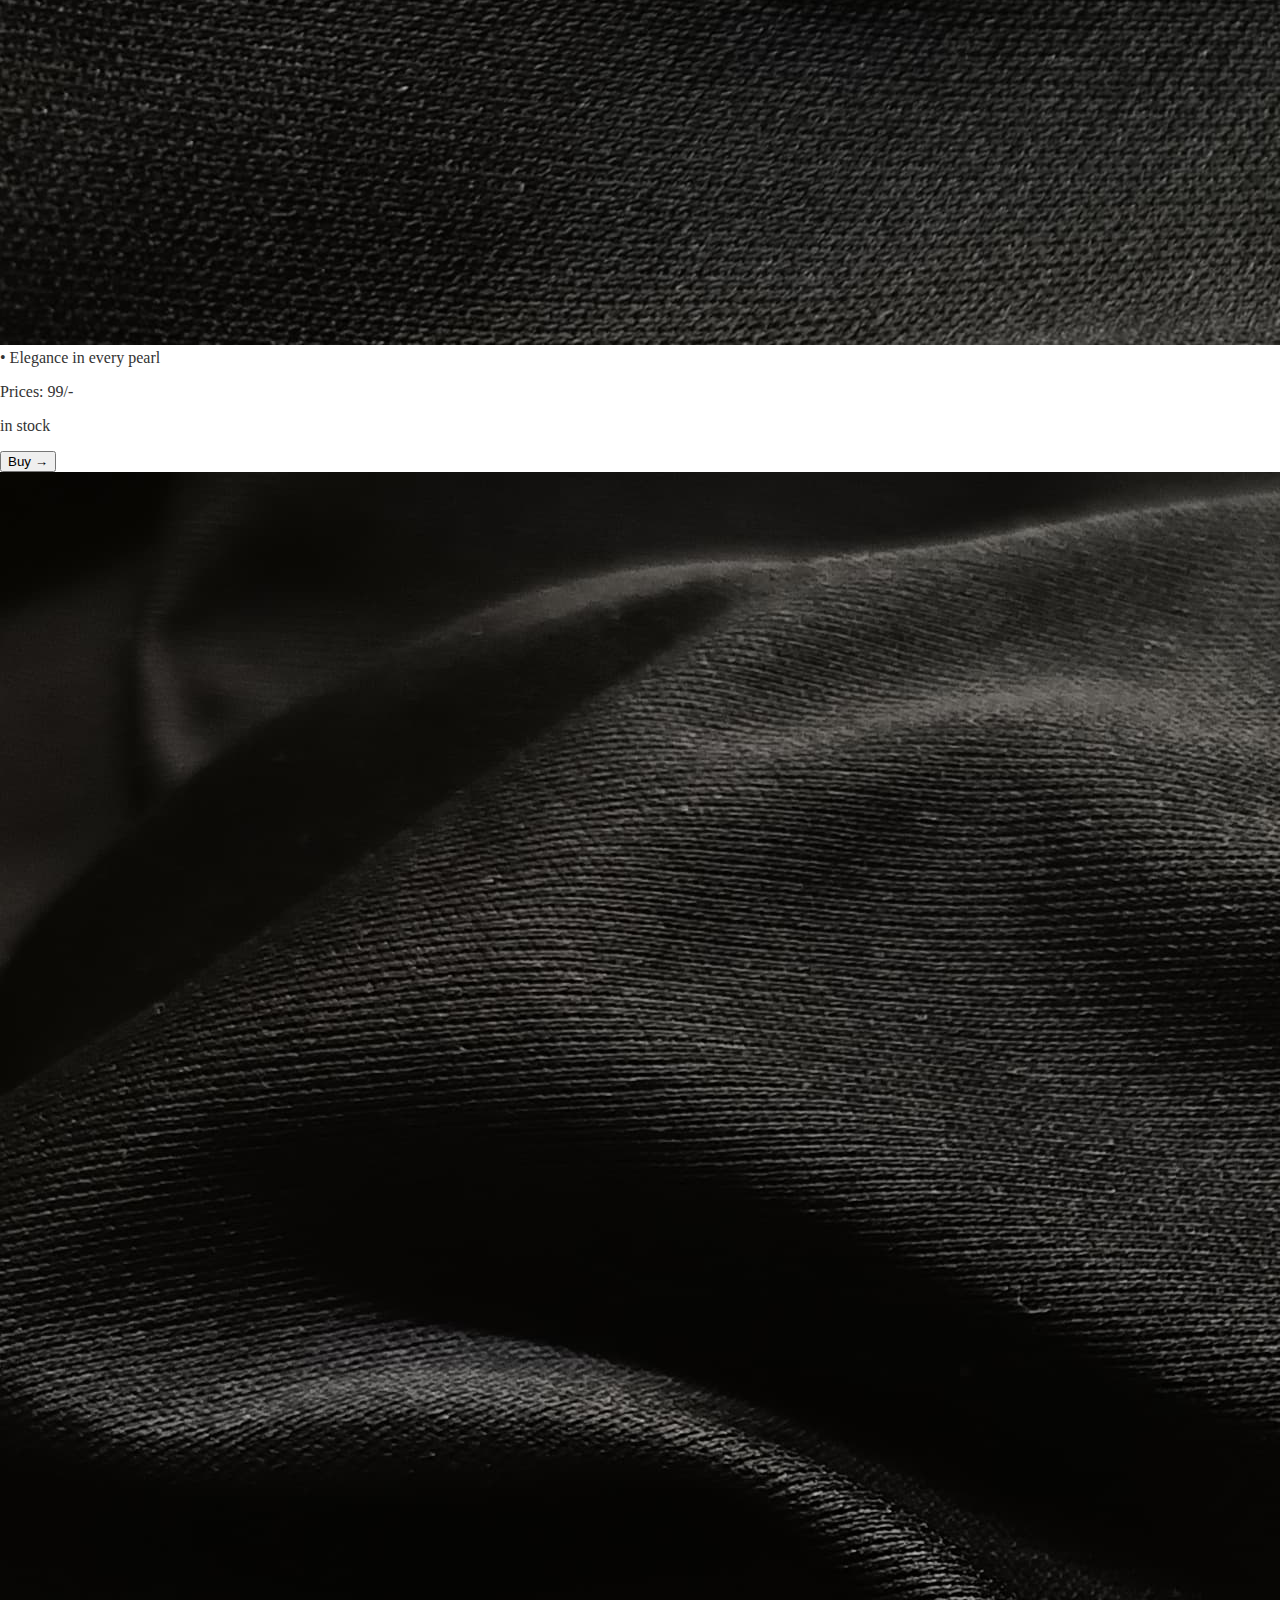
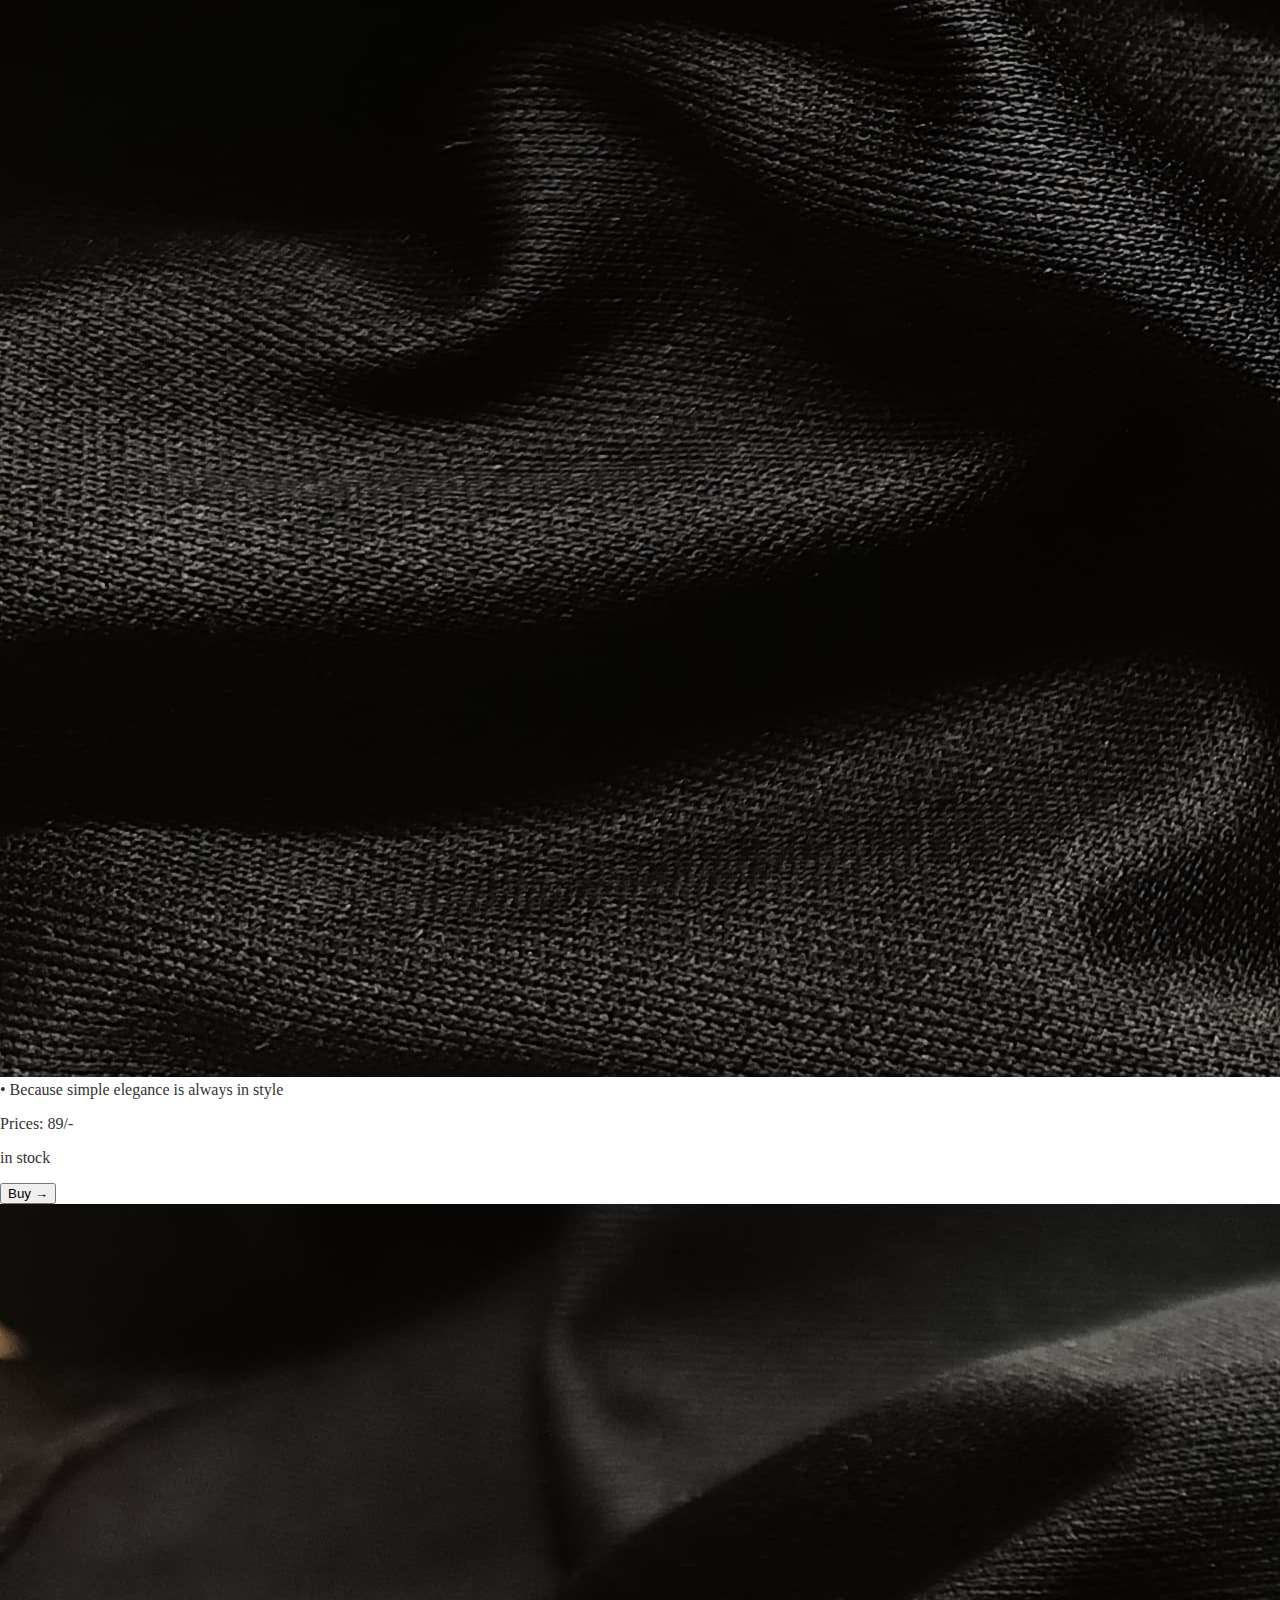
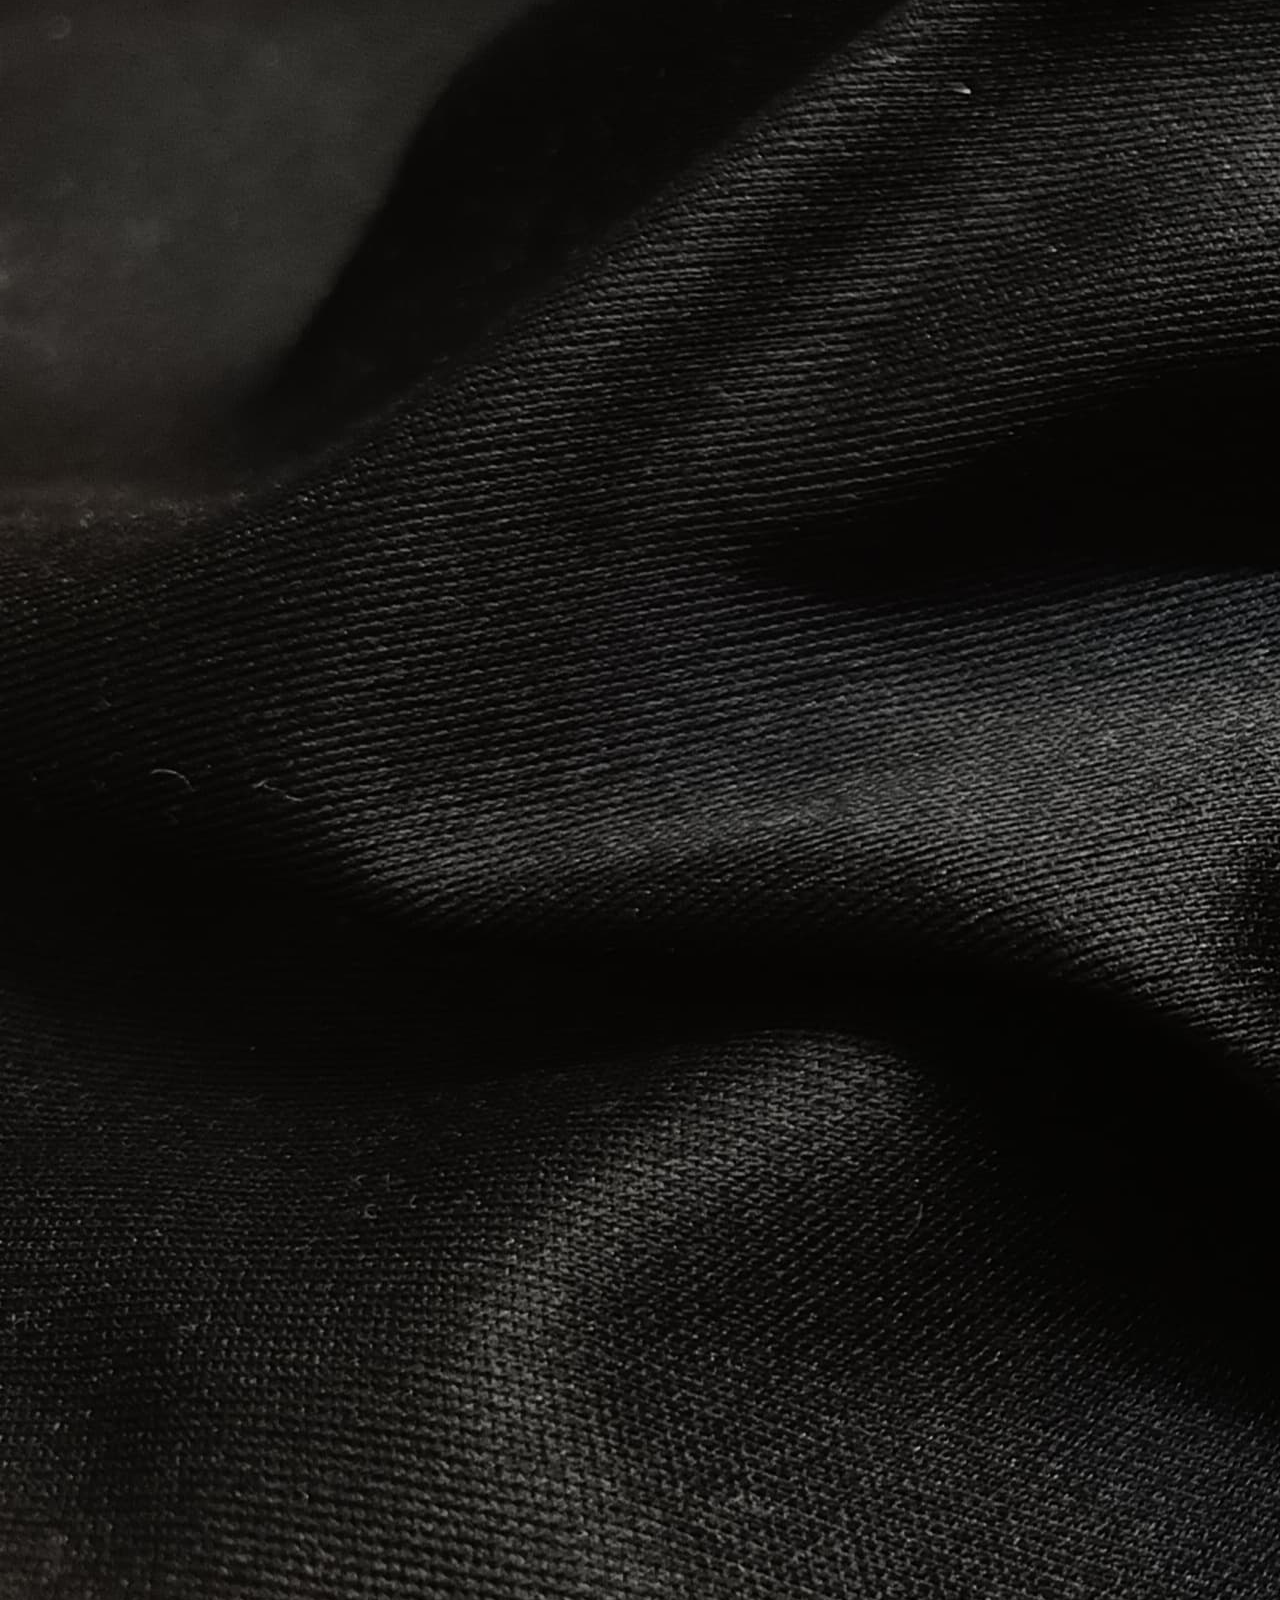
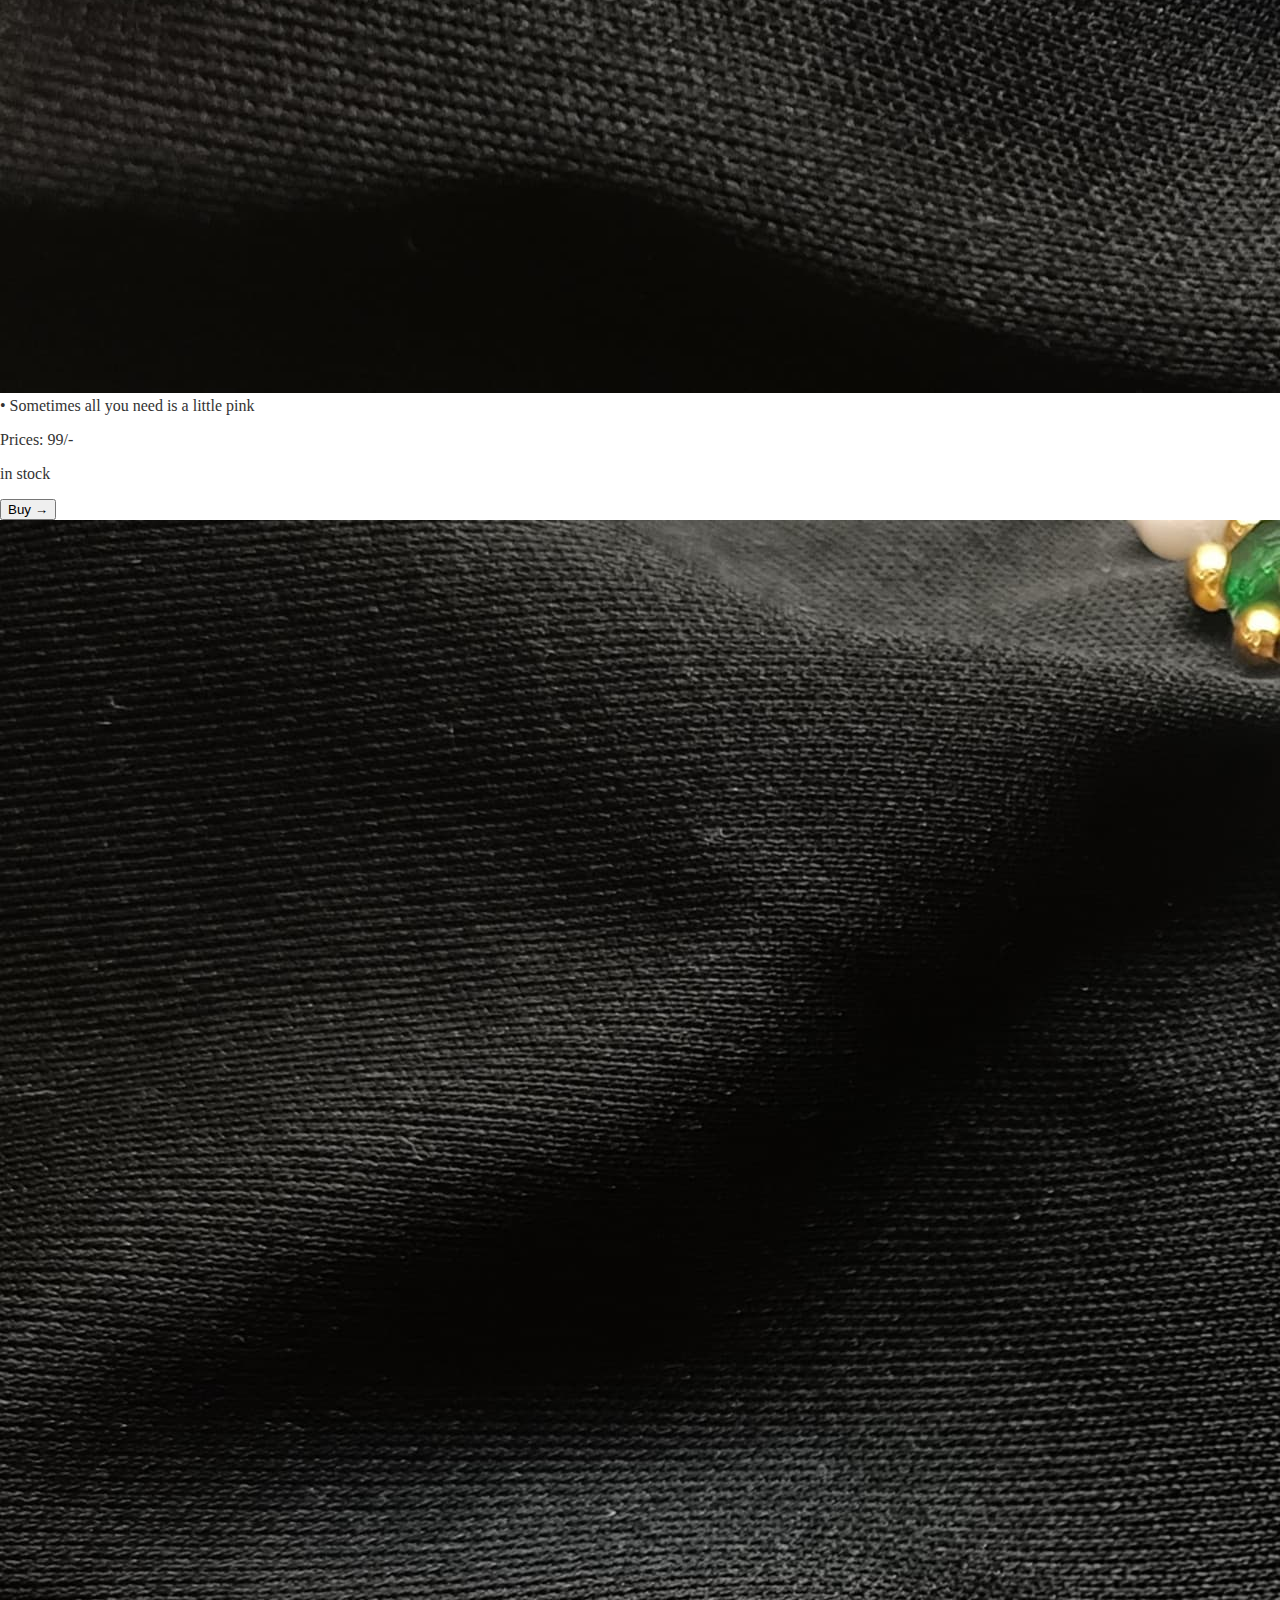
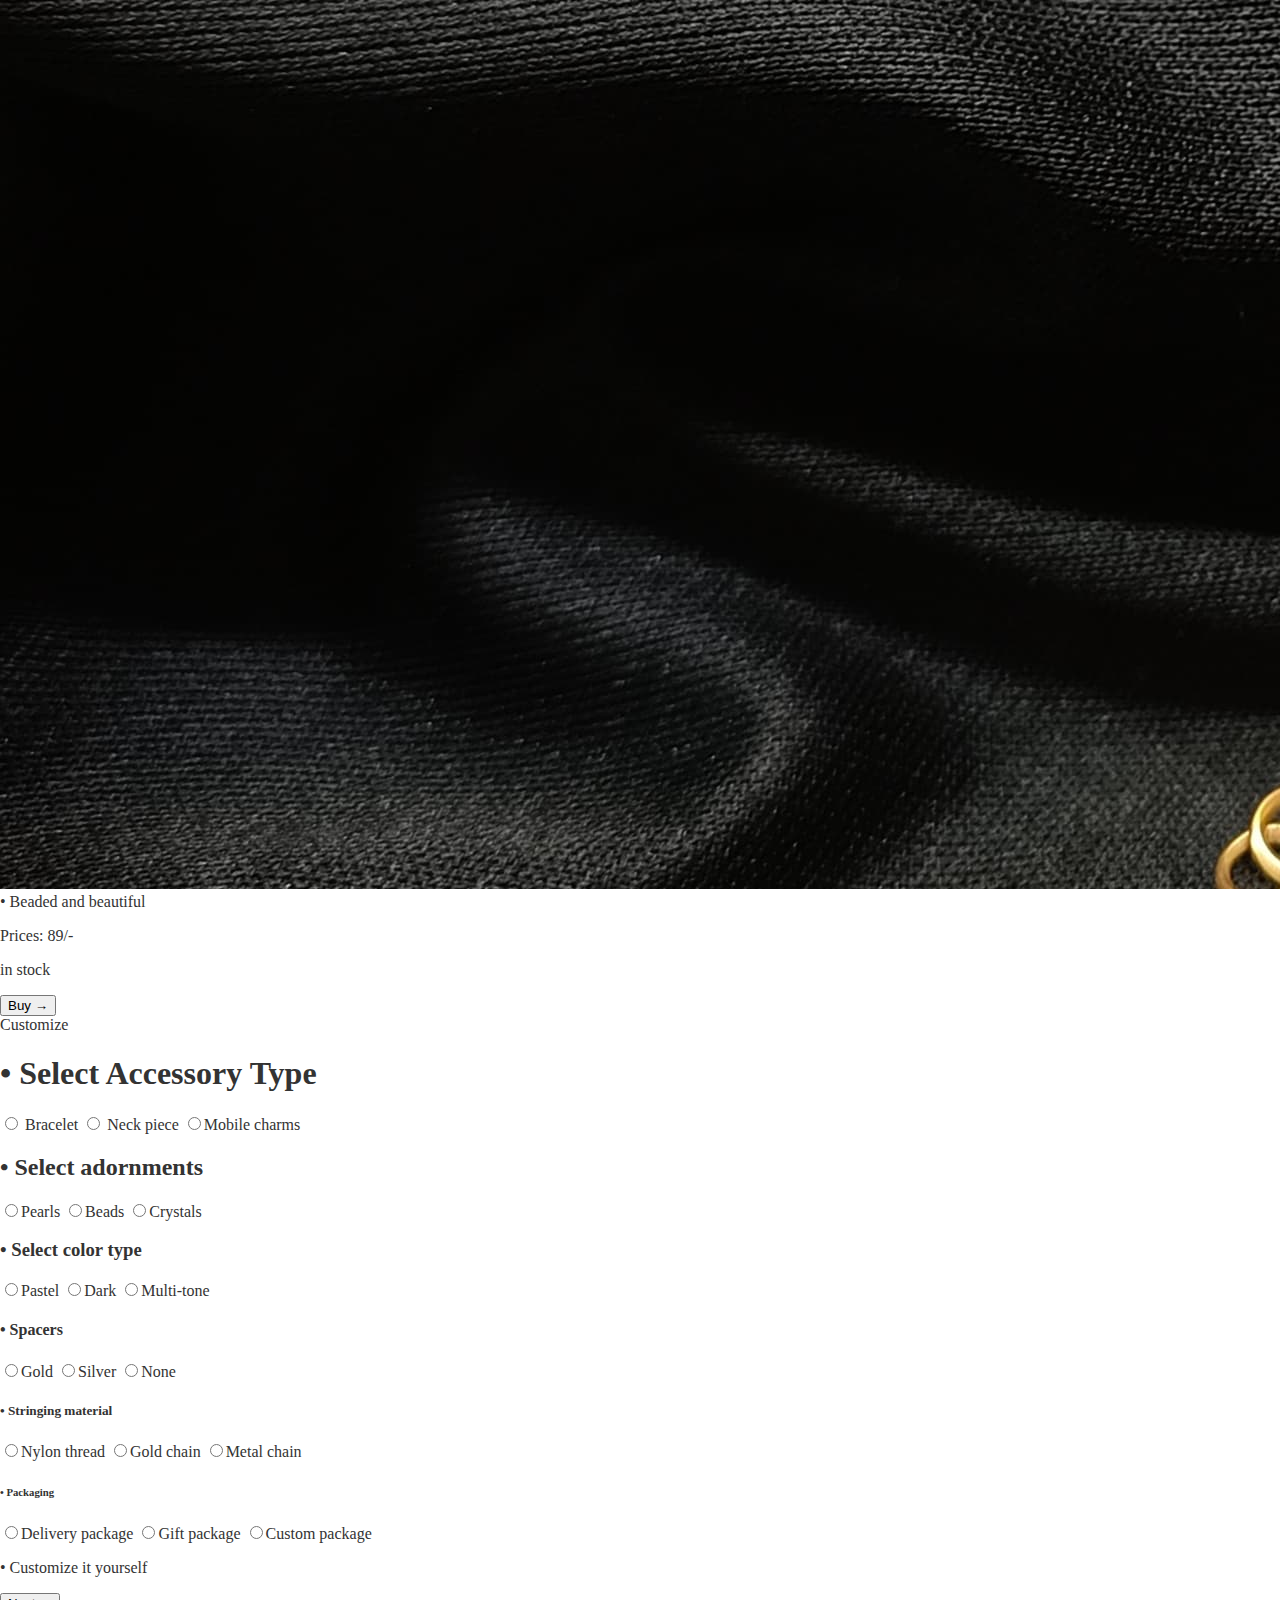
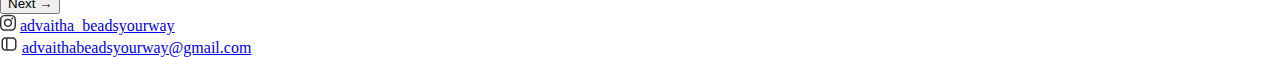
==== commit ffe00042: "Update index.html" ====
--- a/index.html
+++ b/index.html
@@ -6,8 +6,8 @@
     <title>Advaitha - Beads your way</title>
     <link rel="stylesheet" href="styles.css">
     <link rel="preconnect" href="https://fonts.googleapis.com">
-    <link rel="preconnect" href="https://fonts.gstatic.com" crossorigin>
-    <link href="https://fonts.googleapis.com/css2?family=Loved+by+the+King&family=Neucha&display=swap" rel="stylesheet">
+<link rel="preconnect" href="https://fonts.gstatic.com" crossorigin>
+<link href="https://fonts.googleapis.com/css2?family=Carlito:ital,wght@0,400;0,700;1,400;1,700&display=swap" rel="stylesheet">
 </head>
 <body>
     <header>
@@ -22,10 +22,9 @@
             <li><a href="#Products">Products</a></li>
             <li><a href="#Contact_us">Contact us</a></li>
           </ul>
-        <div class="heroo">
-           Elegance in every detail. </div>
-            <div class="hero">
-          Customize it the way you want
+        <div class="hero">
+           Elegance in every detail.  
+          Customize the way you want
         </div>
         <button  href="#Customize" class="try">
             Customize
--- a/styles.css
+++ b/styles.css
@@ -58,7 +58,7 @@
 .nav-links a:hover{
   color:rgba(235, 149, 180, 1) ;
 }
-.hero1{
+.heroo{
   color: rgba(251, 220, 217, 1);
   font-size: 24px;
   position: relative;
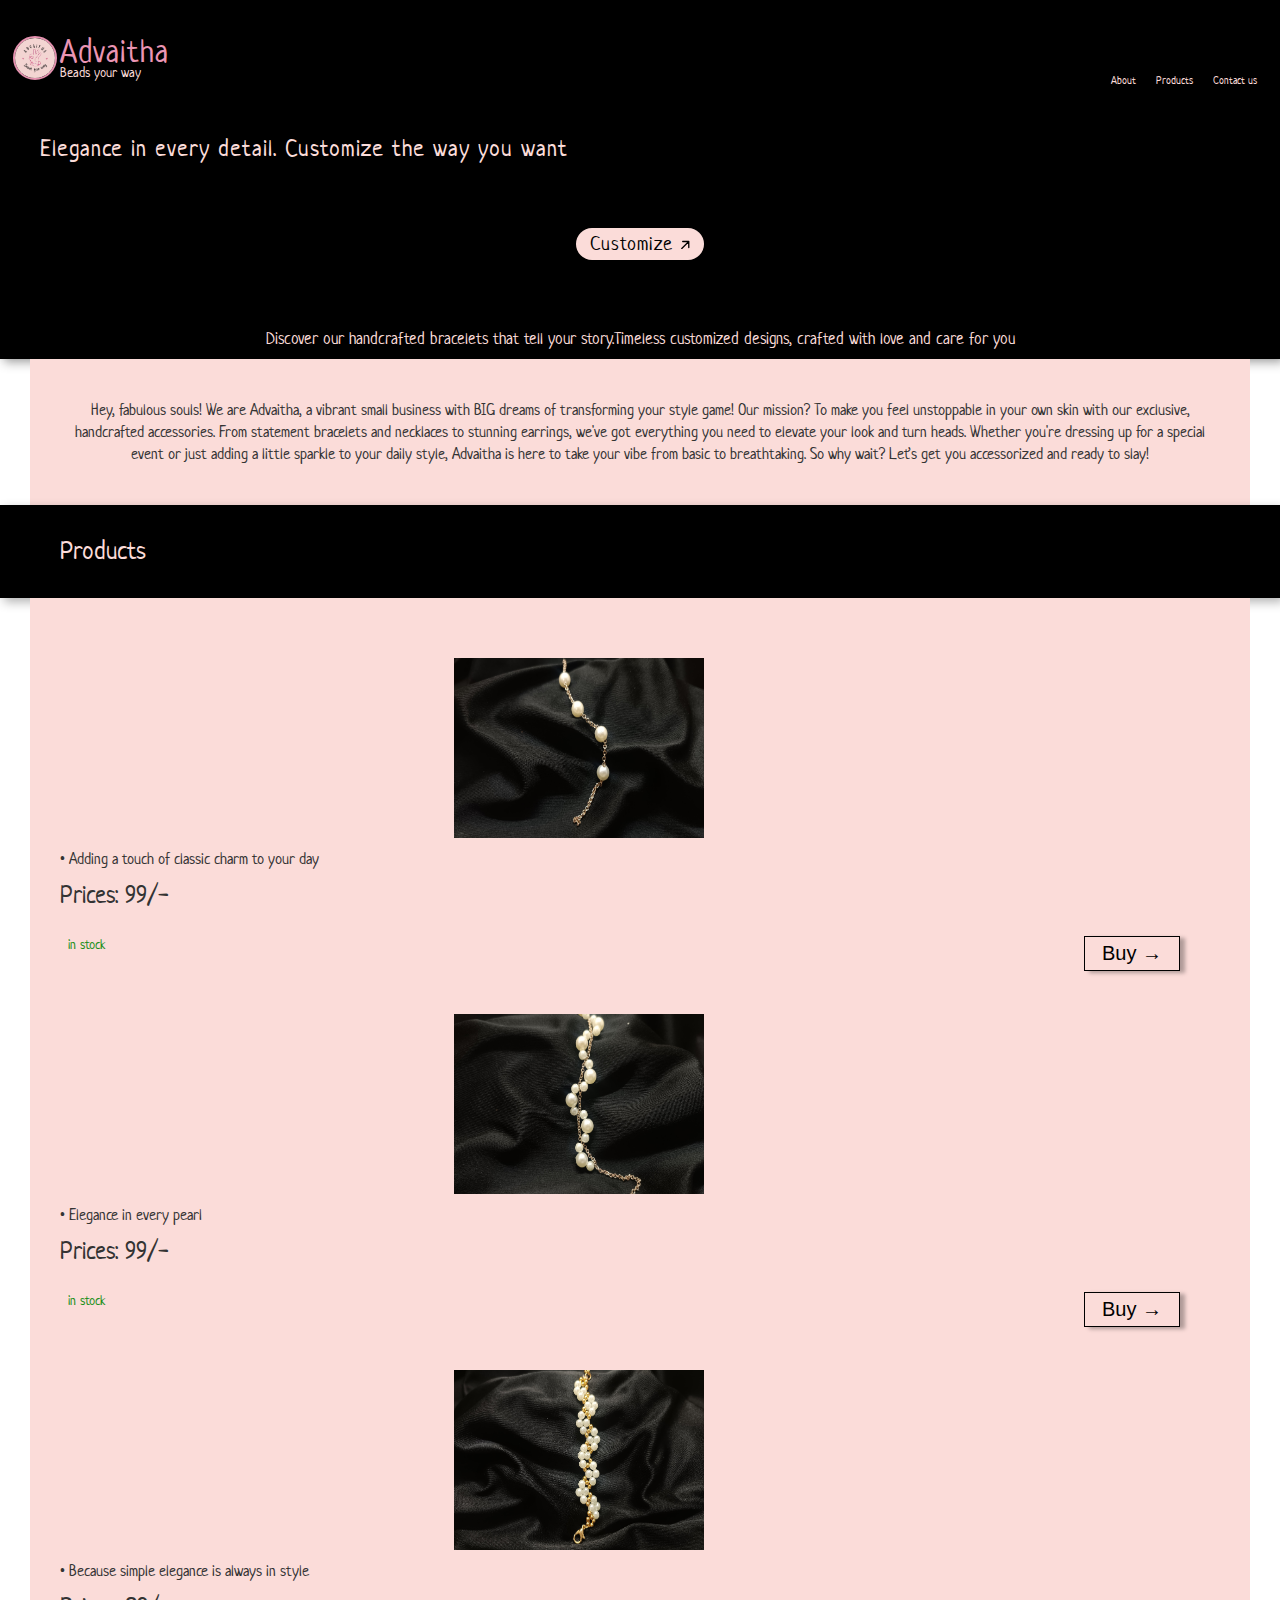
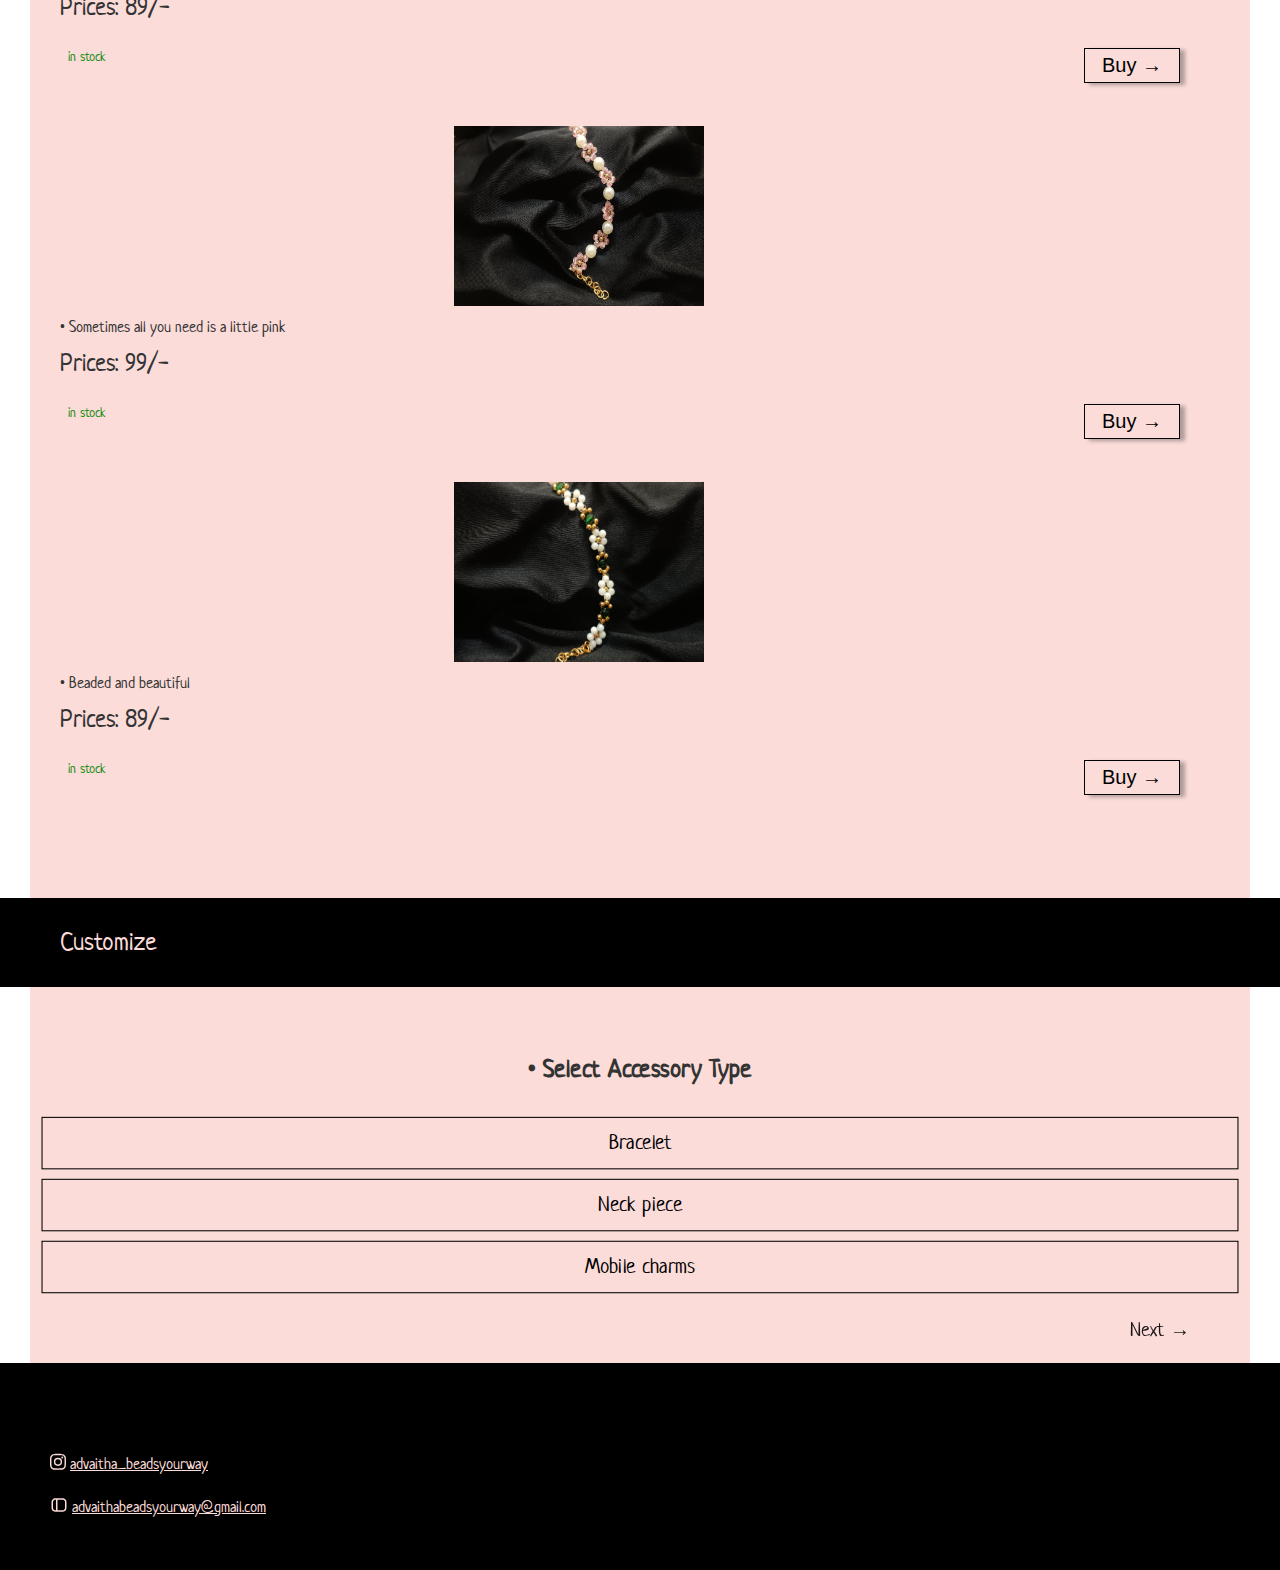
==== commit 59446662: "Update index.html" ====
--- a/index.html
+++ b/index.html
@@ -5,9 +5,9 @@
     <meta name="viewport" content="width=device-width, initial-scale=1.0">
     <title>Advaitha - Beads your way</title>
     <link rel="stylesheet" href="styles.css">
-    <link rel="preconnect" href="https://fonts.googleapis.com">
+  <link rel="preconnect" href="https://fonts.googleapis.com">
 <link rel="preconnect" href="https://fonts.gstatic.com" crossorigin>
-<link href="https://fonts.googleapis.com/css2?family=Carlito:ital,wght@0,400;0,700;1,400;1,700&display=swap" rel="stylesheet">
+<link href="https://fonts.googleapis.com/css2?family=Neucha&display=swap" rel="stylesheet">
 </head>
 <body>
     <header>
--- a/styles.css
+++ b/styles.css
@@ -58,23 +58,15 @@
 .nav-links a:hover{
   color:rgba(235, 149, 180, 1) ;
 }
-.heroo{
+.hero{
   color: rgba(251, 220, 217, 1);
   font-size: 24px;
-  position: relative;
-  text-align: center;
-  width: 78%;
-  margin: 0px 40px 50px 40px;
+  position: absolute;
+  text-align: center;
+  max-width: 100%;
+  margin: 3px 40px 50px 40px;
   letter-spacing: 1px;
- 
-.hero{
-  color: rgba(251, 220, 217, 1);
-  font-size: 24px;
-  position: relative;
-  text-align: center;
-  width: 78%;
-  margin: 0px 40px 50px 40px;
-  letter-spacing: 1px;
+  top: 130px;
  
 }
 
@@ -82,11 +74,11 @@
   color: rgba(251, 220, 217, 1);
   font-size: 17px;
   text-align: center;
-  width: 57%;
+  width: 80%;
   position: relative;
   left: 50%;
-  top: 80px;
-  padding-bottom: 55px;
+  top: 170px;
+  padding-bottom: 90px;
   transform: translate(-50%, -50%); 
 
 }
@@ -114,6 +106,7 @@
   letter-spacing: 1px;
   text-align: center;
   left: 50%;
+  top: 80px;
   transform: translate(-50%, -50%); 
   border: none;
   transition:  0.1s ease; 
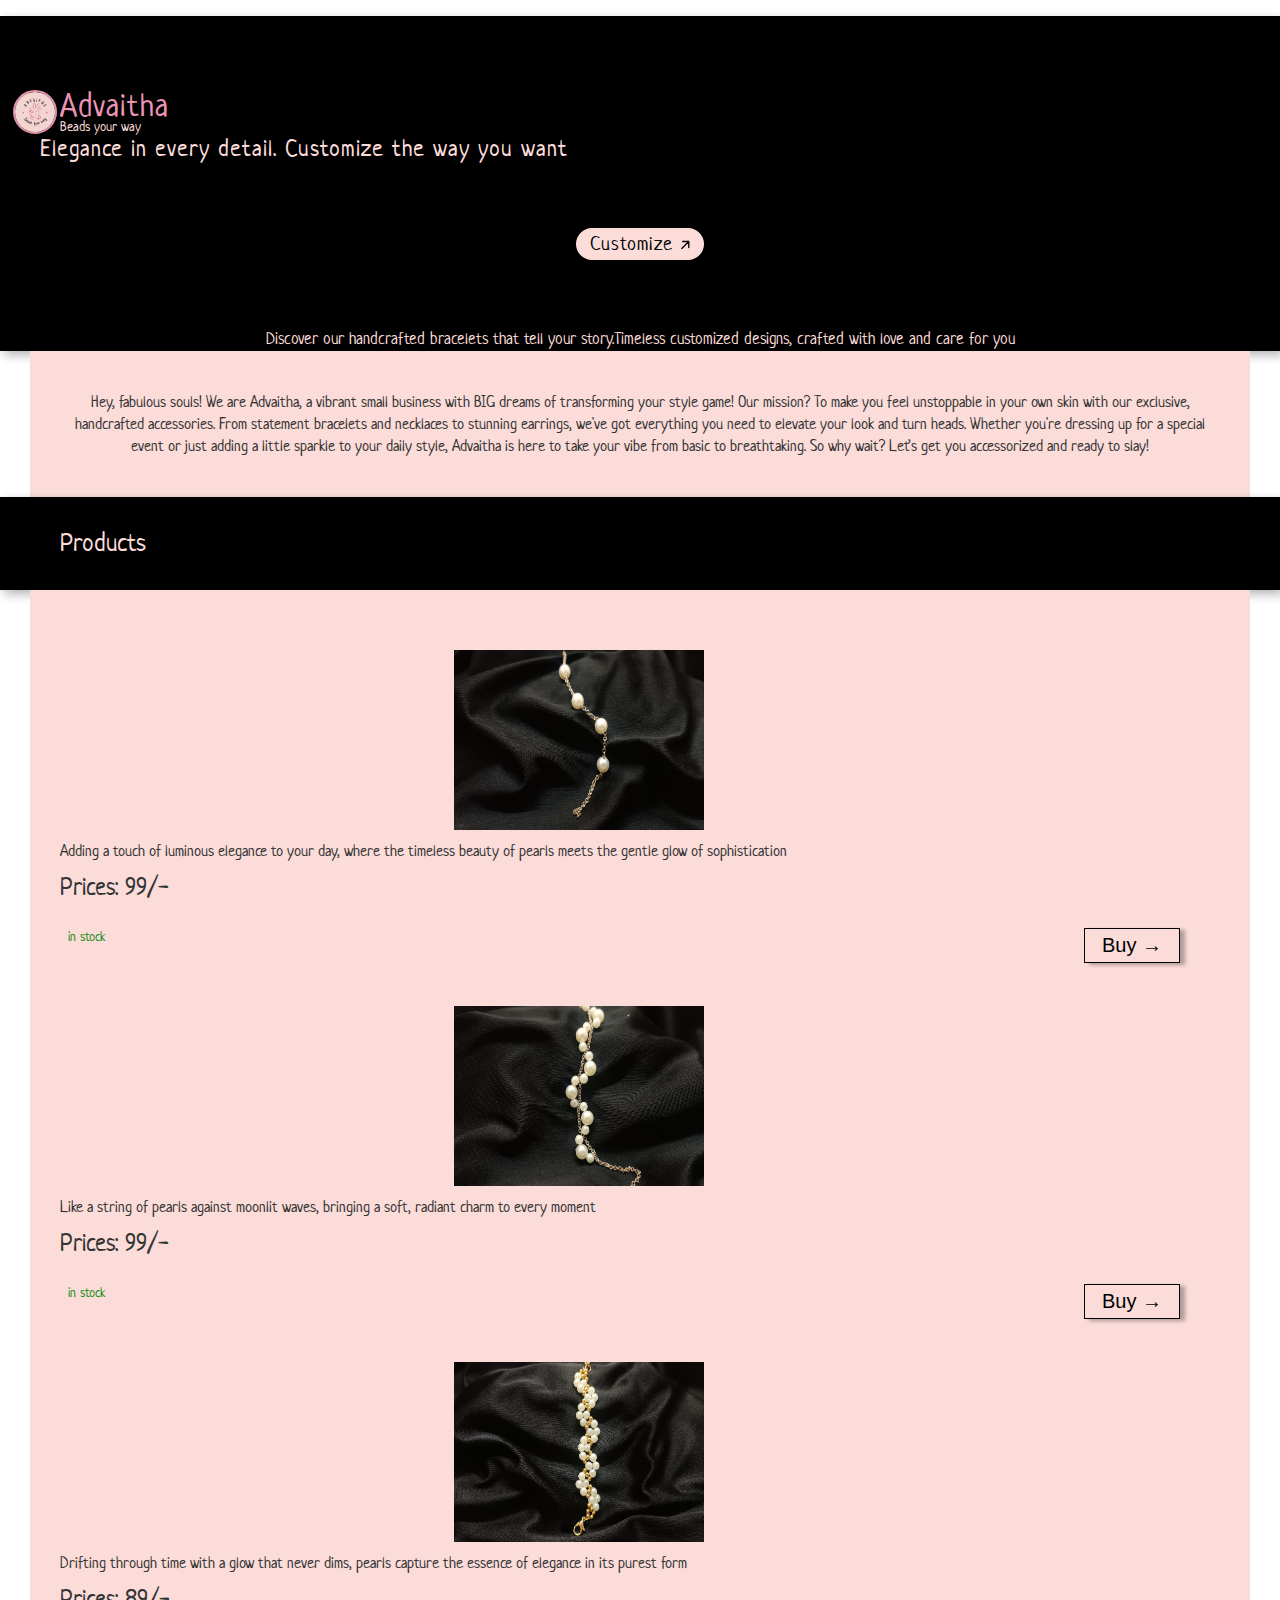
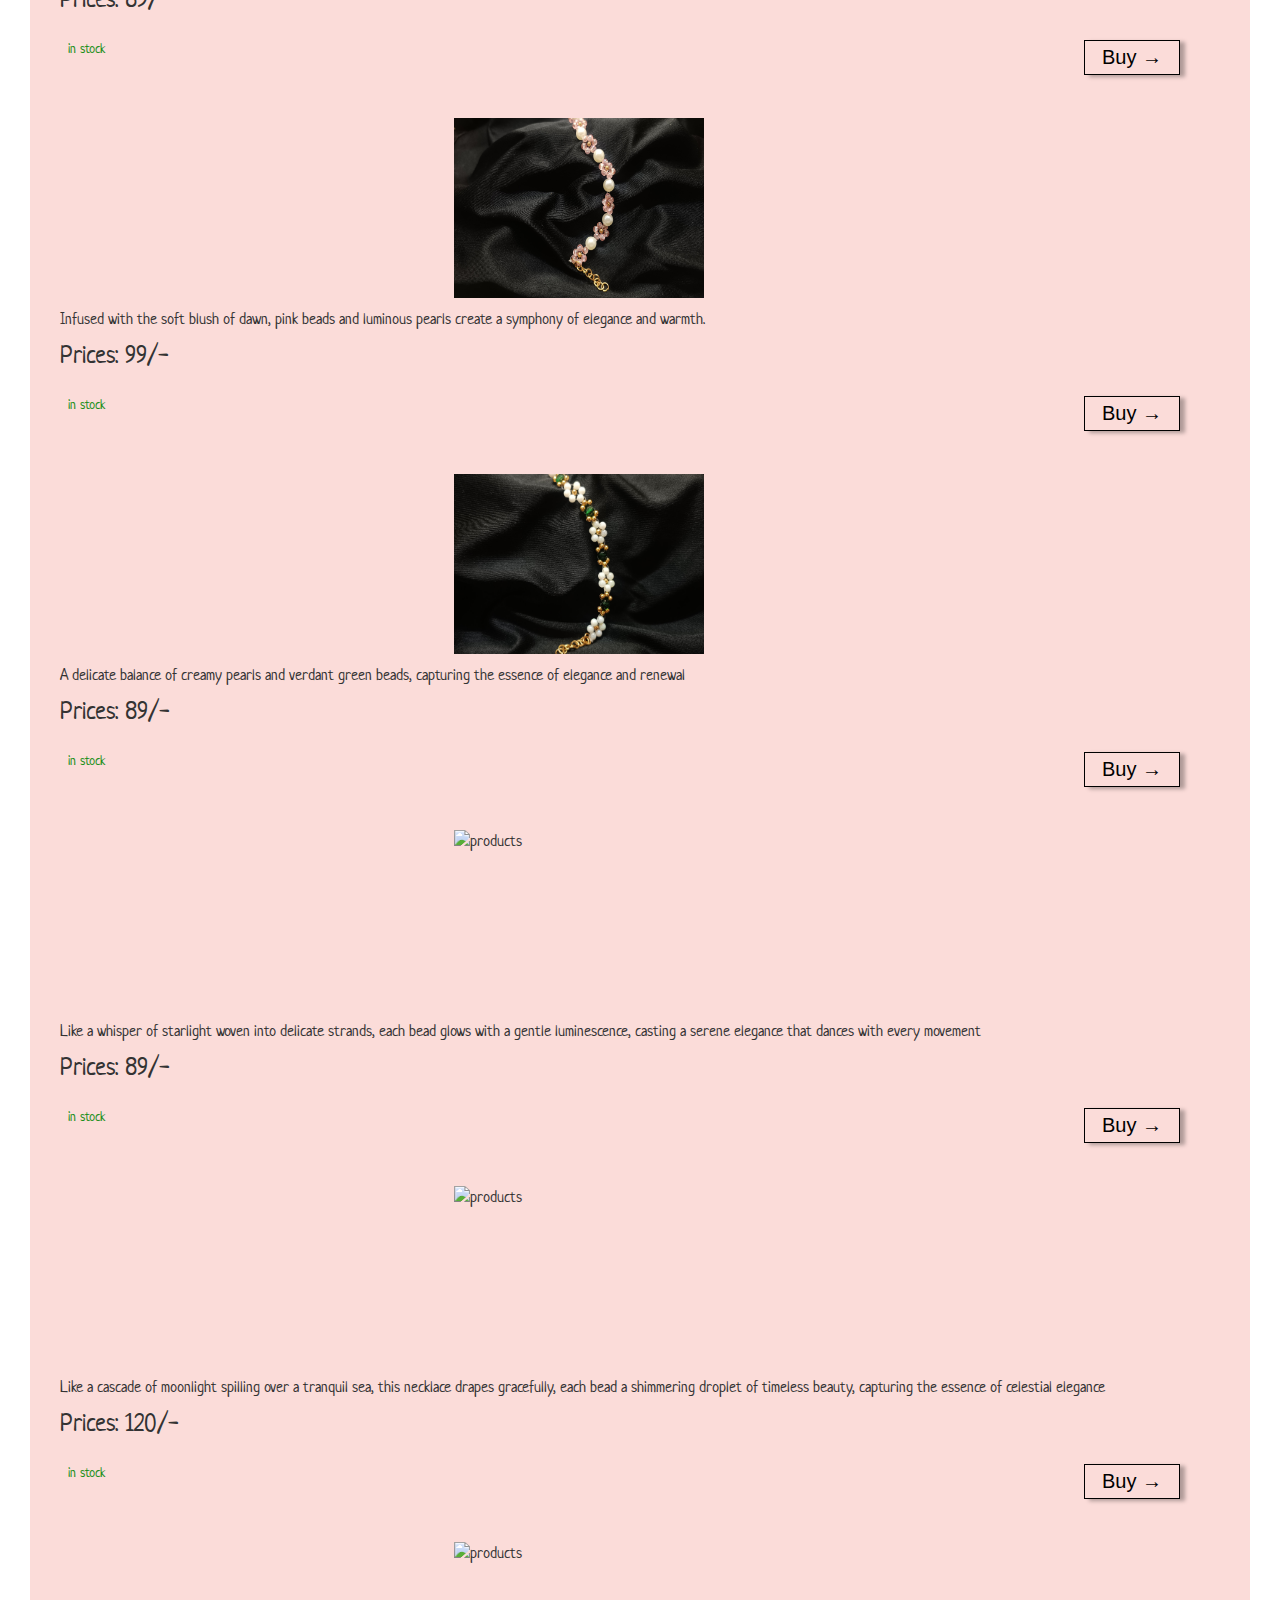
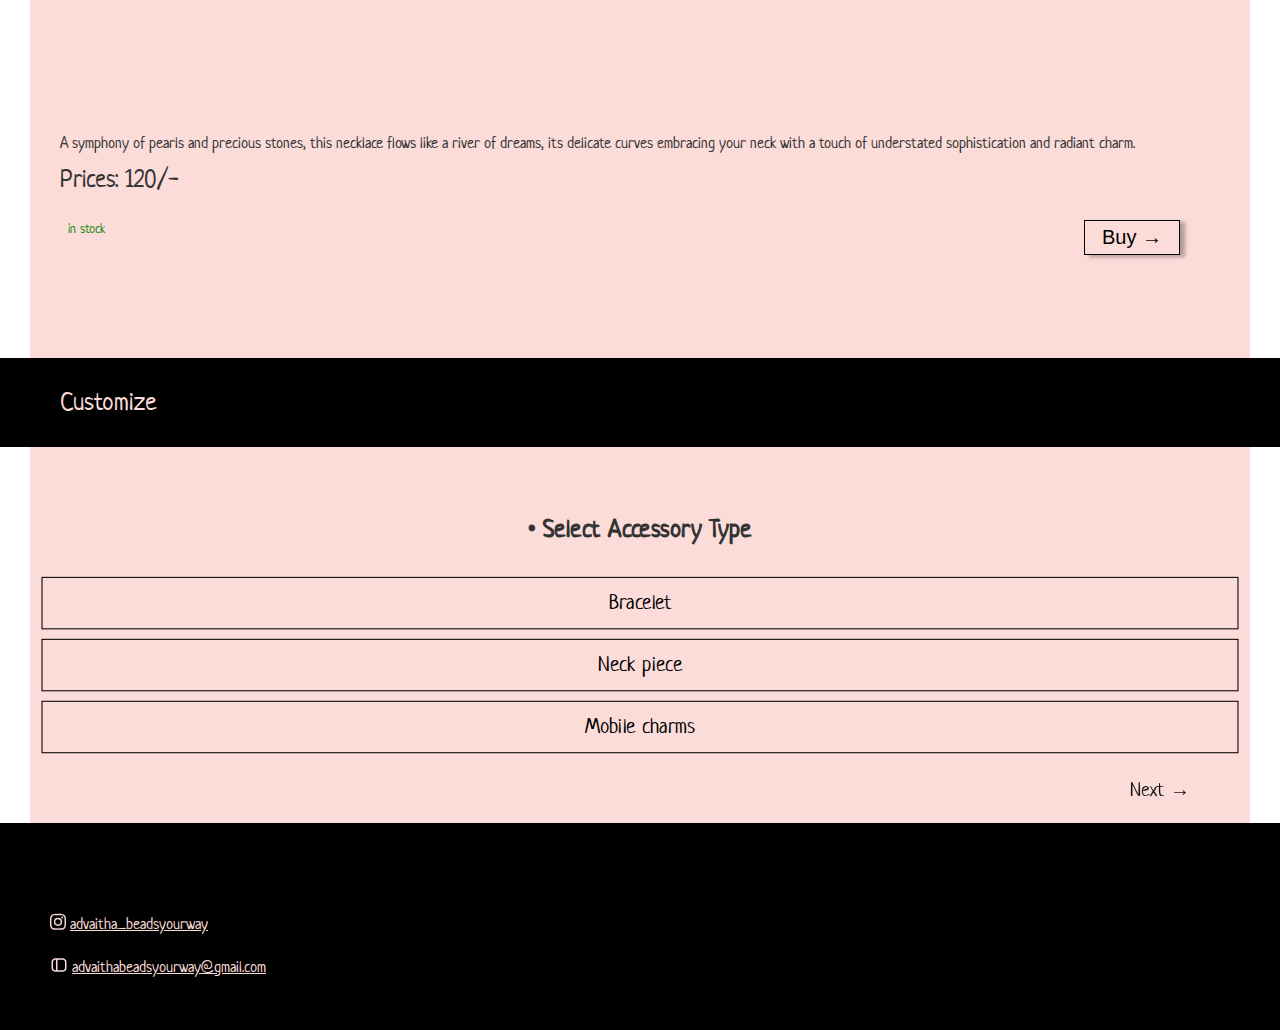
==== commit 79c93f0e: "Update index.html" ====
--- a/index.html
+++ b/index.html
@@ -5,23 +5,33 @@
     <meta name="viewport" content="width=device-width, initial-scale=1.0">
     <title>Advaitha - Beads your way</title>
     <link rel="stylesheet" href="styles.css">
-  <link rel="preconnect" href="https://fonts.googleapis.com">
+    <link rel="preconnect" href="https://fonts.googleapis.com">
 <link rel="preconnect" href="https://fonts.gstatic.com" crossorigin>
-<link href="https://fonts.googleapis.com/css2?family=Neucha&display=swap" rel="stylesheet">
+<link href="https://fonts.googleapis.com/css2?family=Neucha&display=swap" rel="stylesheet" href="https://fonts.googleapis.com/css2?family=Carlito:ital,wght@0,400;0,700;1,400;1,700&display=swap" rel="stylesheet">
 </head>
 <body>
-    <header>
-
       <div class="navbar">
-        <div class="name"> Advaitha</div>
-        <div class="sub">Beads your way</div>
-        <div class="logo"> <img src="logo.jpeg" alt="logo" class="logo-img"> </div>
-        <div class="navbar">
+        
+        <div class="menu">
         <ul class="nav-links">
             <li><a href="#About">About</a></li>
             <li><a href="#Products">Products</a></li>
             <li><a href="#Contact_us">Contact us</a></li>
           </ul>
+        </div>
+        <nav>
+         
+        <div class="name"> Advaitha</div>
+        <div class="sub">Beads your way</div>
+        <div class="logo"> <img src="logo.jpeg" alt="logo" class="logo-img"> </div>
+        <div class="ham-menu">
+              <span></span>
+              <span></span>
+              <span></span>
+           </div>
+        </nav>
+        <div class="overlay" id="overlay" onclick="toggleMenu()"></div>
+
         <div class="hero">
            Elegance in every detail.  
           Customize the way you want
@@ -34,7 +44,7 @@
         <p class="discover"> Discover our handcrafted bracelets that tell your story.Timeless customized designs, crafted with love and care for you</p>
       </div>
        
-    </header>
+ 
 
     <section id="About">
 
@@ -43,34 +53,69 @@
       </div>
 
     </section>
+ 
 
     <section id="Products">
 
-      <div class="pro"> Products</div>
-
-      <div class="bracelets">
-
-        <div><img src="1.jpeg" alt="products" class="pro-img"></div>
-        <div class="dis">&#8226; Adding a touch of classic charm to your day<p class=" price" >  Prices: 99/-</p > <p class="stock"> in stock</p> 
-            <div class ="buy"><button class="buy-btn" onclick="sendEmail('#IDPG01', '99')">Buy &rarr;</button></div></div>
-
-        <div><img src="2.jpeg" alt="products" class="pro-img"></div>
-        <div class="dis">&#8226; Elegance in every pearl <p class=" price" >  Prices: 99/-</p> <p class="stock"> in stock</p> 
-            <div class ="buy"><button class="buy-btn" onclick="sendEmail('#IDPG01', '99')">Buy &rarr;</button></div> </div>
-
-        <div><img src="3.jpeg" alt="products" class="pro-img"></div>
-        <div class="dis">&#8226; Because simple elegance is always in style <p class=" price" >  Prices: 89/-</p> <p class="stock"> in stock</p> 
-            <div class ="buy"><button class="buy-btn" onclick="sendEmail('#IDBN03', '89')">Buy &rarr;</button></div> </div>
-
-        <div><img src="4.jpeg" alt="products" class="pro-img"></div>
-        <div class="dis">&#8226; Sometimes all you need is a little pink<p class=" price" >  Prices: 99/-</p> <p class="stock"> in stock</p> 
-            <div class ="buy"><button class="buy-btn" onclick="sendEmail('#IDBN04', '99')">Buy &rarr;</button></div> </div>
-
-        <div><img src="5.jpeg" alt="products" class="pro-img"></div>
-        <div class="dis">&#8226; Beaded and beautiful<p class=" price" >  Prices: 89/-</p> <p class="stock"> in stock</p>
-             <div class ="buy"></div><button class="buy-btn" onclick="sendEmail('#IDBN05', '89')">Buy &rarr;</button></div></div>
-
-      </div>
+      <div class="pro"> Products</div >
+
+        <div class="bracelets">
+          <div class="whole">
+            <img src="1.jpeg" alt="products" class="pro-img">
+            <div class="dis">Adding a touch of luminous elegance to your day, where the timeless beauty of pearls meets the gentle glow of sophistication<p class="price">Prices: 99/-</p><p class="stock">in stock</p>
+              <div class="buy"><button class="buy-btn" onclick="sendEmail('#IDPG01', '99')">Buy &rarr;</button></div>
+            </div>
+          </div>
+        
+          <div class="whole">
+            <img src="2.jpeg" alt="products" class="pro-img">
+            <div class="dis">Like a string of pearls against moonlit waves, bringing a soft, radiant charm to every moment<p class="price">Prices: 99/-</p><p class="stock">in stock</p>
+              <div class="buy"><button class="buy-btn" onclick="sendEmail('#IDPG02', '99')">Buy &rarr;</button></div>
+            </div>
+          </div>
+        
+          <div class="whole">
+            <img src="3.jpeg" alt="products" class="pro-img">
+            <div class="dis">Drifting through time with a glow that never dims, pearls capture the essence of elegance in its purest form<p class="price">Prices: 89/-</p><p class="stock">in stock</p>
+              <div class="buy"><button class="buy-btn" onclick="sendEmail('#IDBN03', '89')">Buy &rarr;</button></div>
+            </div>
+          </div>
+        
+          <div class="whole">
+            <img src="4.jpeg" alt="products" class="pro-img">
+            <div class="dis">Infused with the soft blush of dawn, pink beads and luminous pearls create a symphony of elegance and warmth.<p class="price">Prices: 99/-</p><p class="stock">in stock</p>
+              <div class="buy"><button class="buy-btn" onclick="sendEmail('#IDBN04', '99')">Buy &rarr;</button></div>
+            </div>
+          </div>
+        
+          <div class="whole">
+            <img src="5.jpeg" alt="products" class="pro-img">
+            <div class="dis">A delicate balance of creamy pearls and verdant green beads, capturing the essence of elegance and renewal<p class="price">Prices: 89/-</p><p class="stock">in stock</p>
+              <div class="buy"><button class="buy-btn" onclick="sendEmail('#IDBN05', '89')">Buy &rarr;</button></div>
+            </div>
+          </div>
+        
+          <div class="whole">
+            <img src="6.jpeg" alt="products" class="pro-img">
+            <div class="dis">Like a whisper of starlight woven into delicate strands, each bead glows with a gentle luminescence, casting a serene elegance that dances with every movement<p class="price">Prices: 89/-</p><p class="stock">in stock</p>
+              <div class="buy"><button class="buy-btn" onclick="sendEmail('#IDBN06', '89')">Buy &rarr;</button></div>
+            </div>
+          </div>
+        
+          <div class="whole">
+            <img src="7.jpeg" alt="products" class="pro-img">
+            <div class="dis">Like a cascade of moonlight spilling over a tranquil sea, this necklace drapes gracefully, each bead a shimmering droplet of timeless beauty, capturing the essence of celestial elegance<p class="price">Prices: 120/-</p><p class="stock">in stock</p>
+              <div class="buy"><button class="buy-btn" onclick="sendEmail('#IDBG07', '120')">Buy &rarr;</button></div>
+            </div>
+          </div>
+        
+          <div class="whole">
+            <img src="8.jpeg" alt="products" class="pro-img">
+            <div class="dis">A symphony of pearls and precious stones, this necklace flows like a river of dreams, its delicate curves embracing your neck with a touch of understated sophistication and radiant charm.<p class="price">Prices: 120/-</p><p class="stock">in stock</p>
+              <div class="buy"><button class="buy-btn" onclick="sendEmail('#IDPG08', '120')">Buy &rarr;</button></div>
+            </div>
+          </div>
+        </div>
 
     </section>
     
